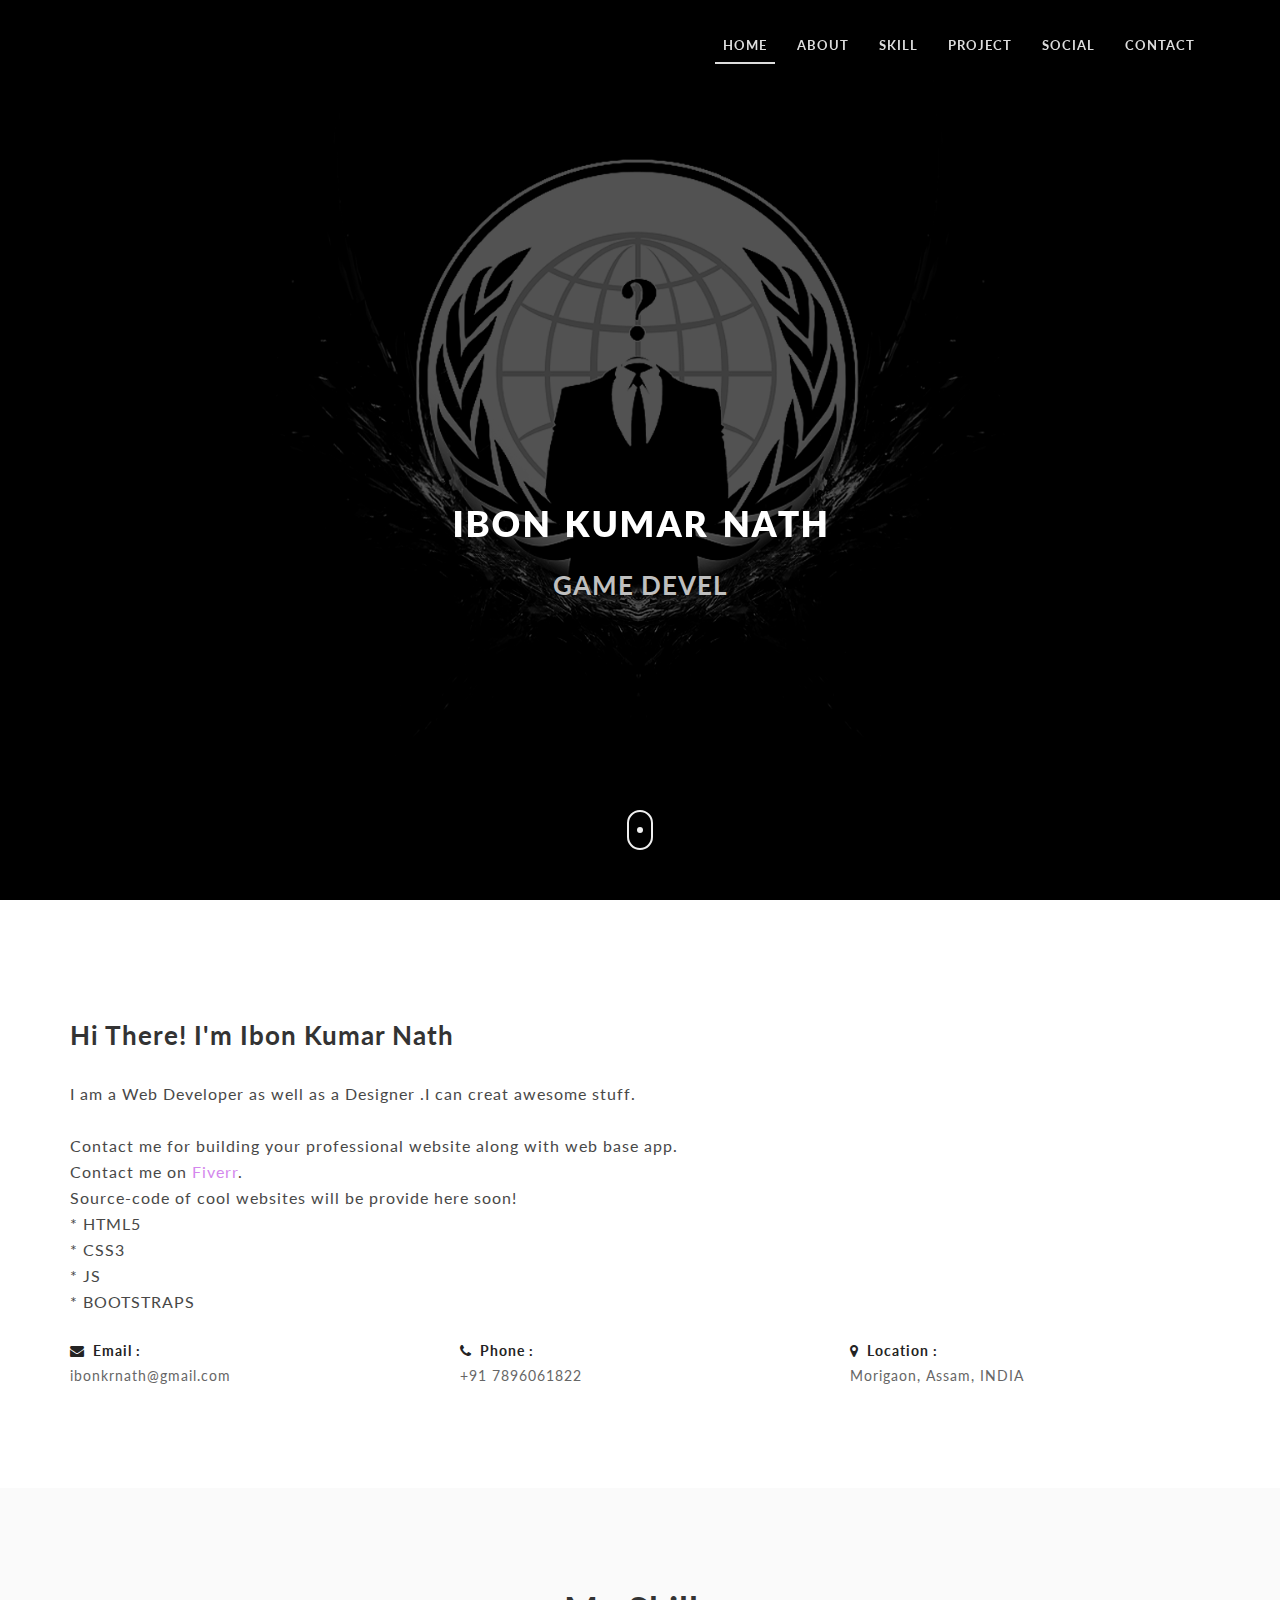
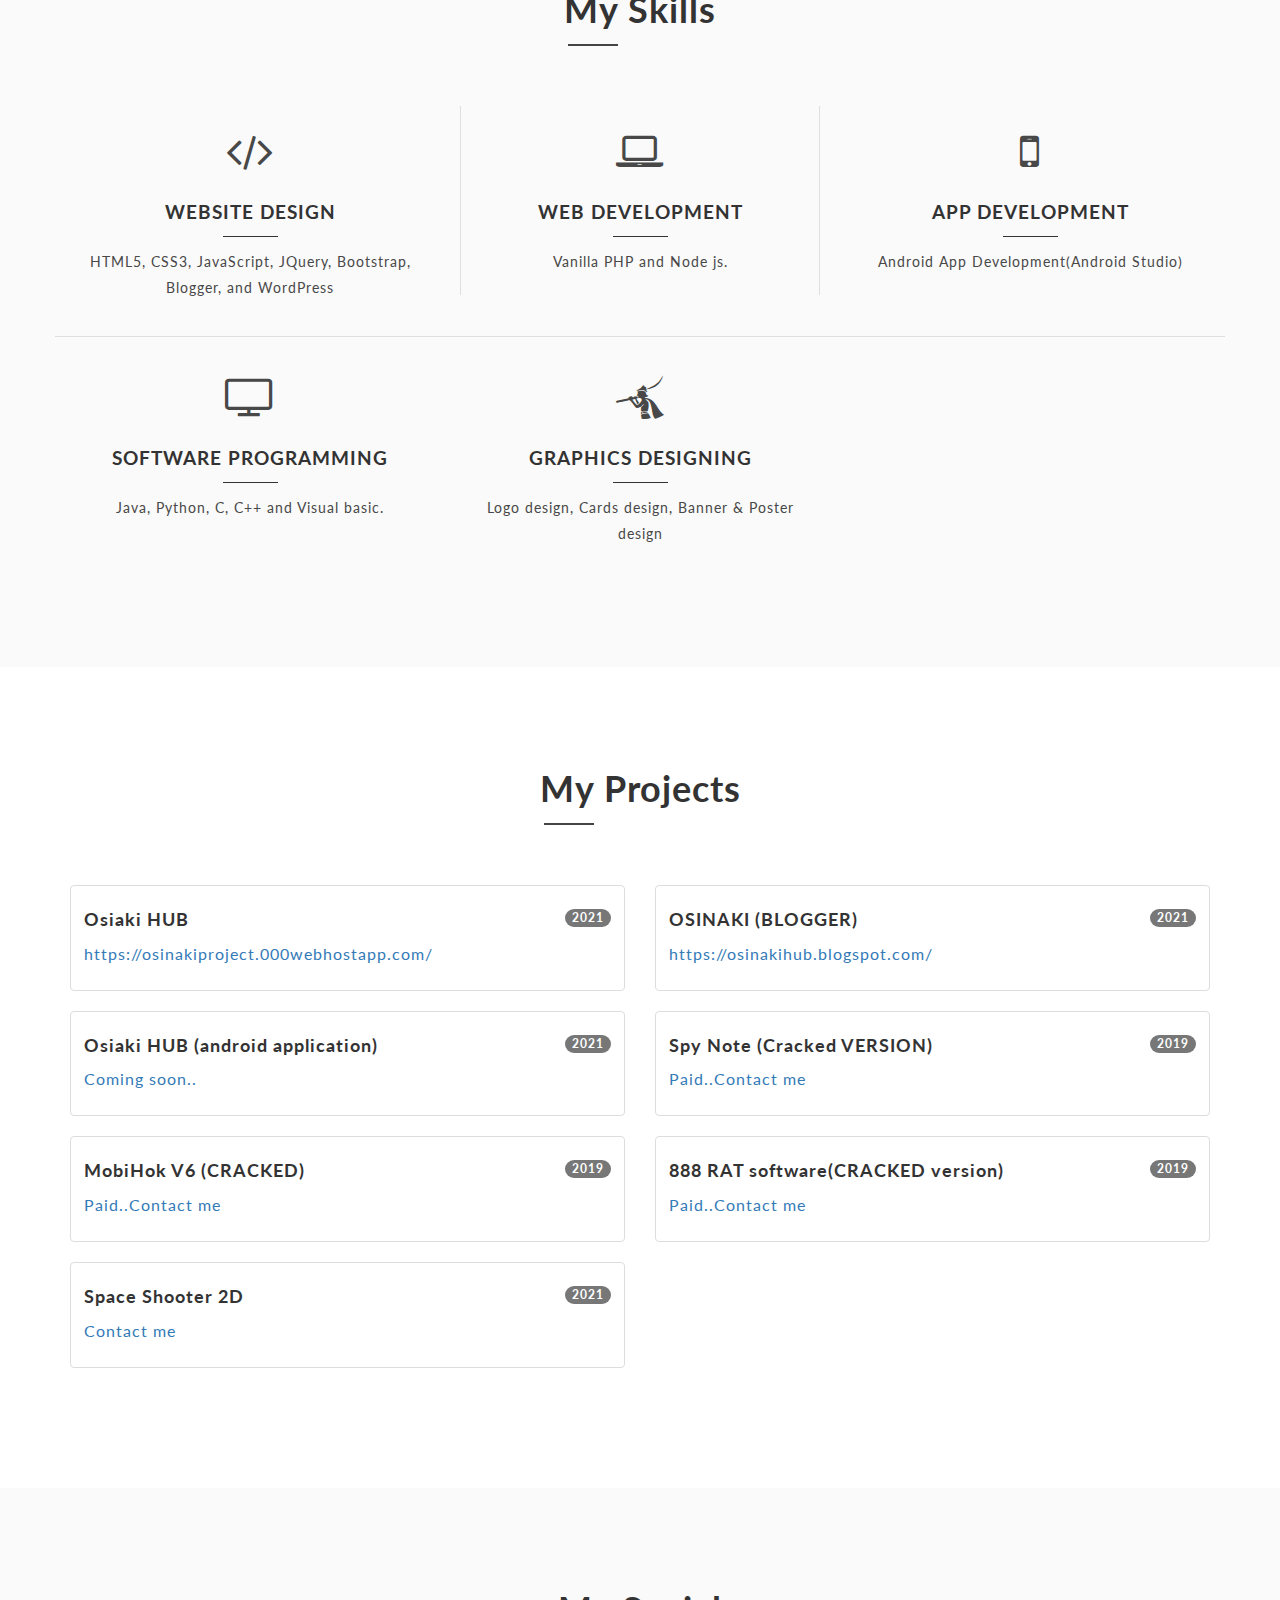
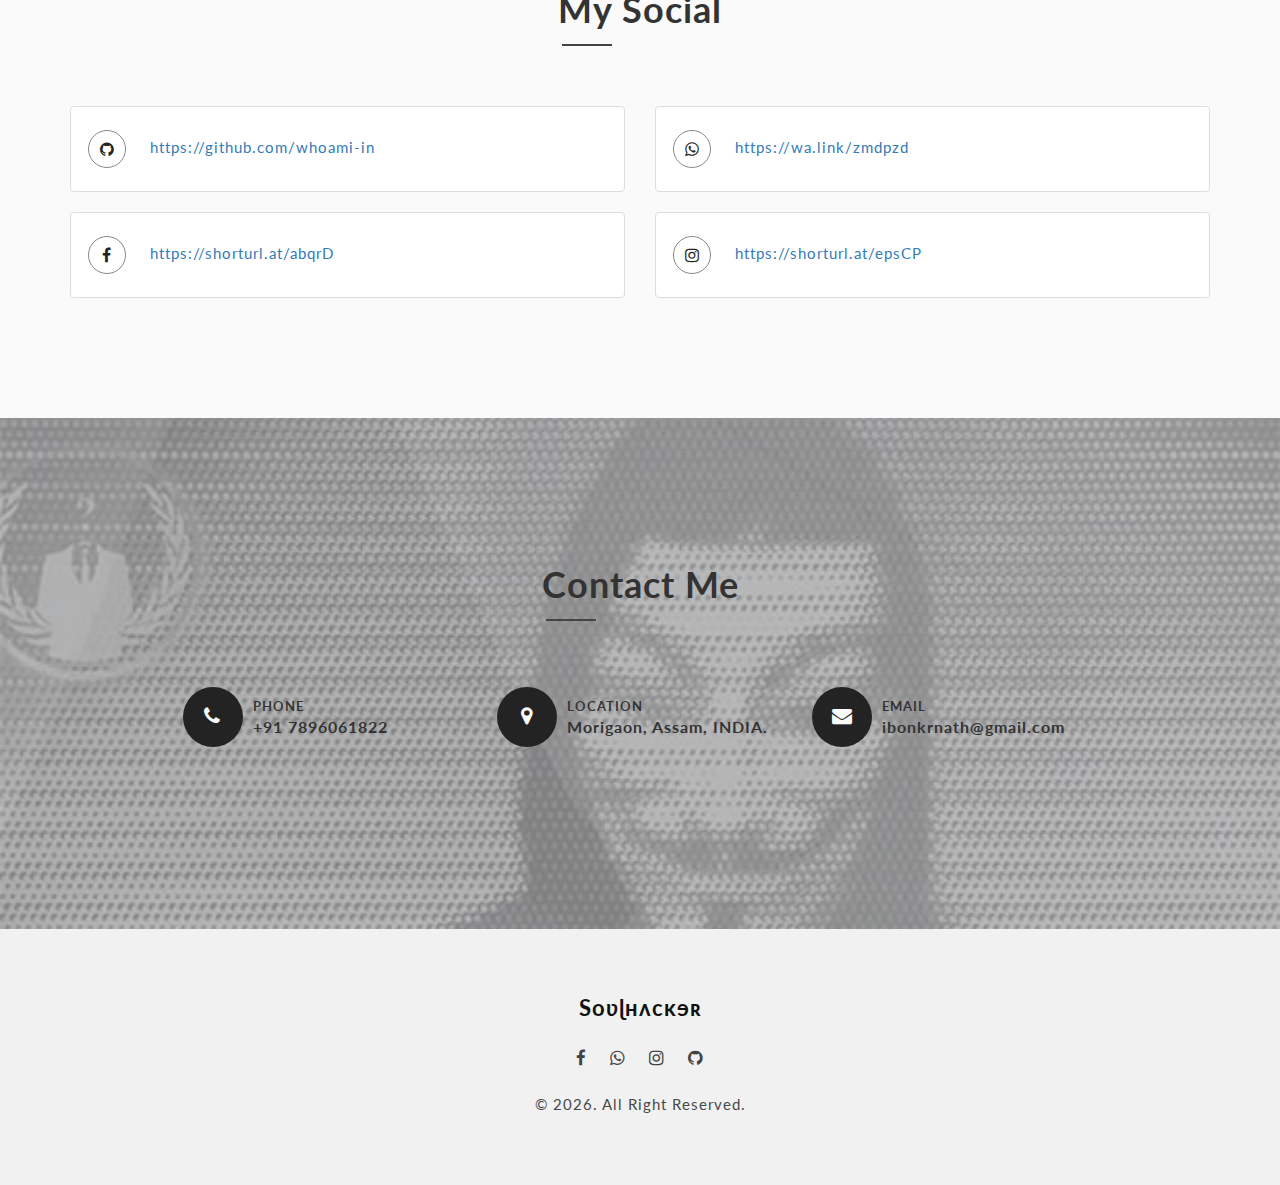
==== index.html @ f36fea87 "Update index.html" ====
<!DOCTYPE html>
<html lang="en"><head>
<meta http-equiv="content-type" content="text/html; charset=UTF-8">
    <meta charset="utf-8">
    <meta http-equiv="X-UA-Compatible" content="IE=edge">
    <meta name="viewport" content="width=device-width, initial-scale=1">
    <!-- The above 3 meta tags *must* come first in the head; any other head content must come *after* these tags -->

    <!-- Mobile friendliness -->
    <meta name="HandheldFriendly" content="True">
    <meta name="MobileOptimized" content="320">

    <!-- SITE TITLE -->
    <title>whoami</title>

    
   <link rel="apple-touch-icon" sizes="57x57" href="fi/apple-icon-57x57.png">
<link rel="apple-touch-icon" sizes="60x60" href="fi/apple-icon-60x60.png">
<link rel="apple-touch-icon" sizes="72x72" href="fi/apple-icon-72x72.png">
<link rel="apple-touch-icon" sizes="76x76" href="fi/apple-icon-76x76.png">
<link rel="apple-touch-icon" sizes="114x114" href="fi/apple-icon-114x114.png">
<link rel="apple-touch-icon" sizes="120x120" href="fi/apple-icon-120x120.png">
<link rel="apple-touch-icon" sizes="144x144" href="fi/apple-icon-144x144.png">
<link rel="apple-touch-icon" sizes="152x152" href="fi/apple-icon-152x152.png">
<link rel="apple-touch-icon" sizes="180x180" href="fi/apple-icon-180x180.png">
<link rel="icon" type="image/png" sizes="192x192"  href="fi/android-icon-192x192.png">
<link rel="icon" type="image/png" sizes="32x32" href="fi/favicon-32x32.png">
<link rel="icon" type="image/png" sizes="96x96" href="fi/favicon-96x96.png">
<link rel="icon" type="image/png" sizes="16x16" href="fi/favicon-16x16.png">
<link rel="manifest" href="fi/manifest.json">
<meta name="msapplication-TileColor" content="#ffffff">
<meta name="msapplication-TileImage" content="fi/ms-icon-144x144.png">
<meta name="theme-color" content="#ffffff">

    <meta name="keyword" content="whoami, Ibon, Kumar, Nath, administration, system">

    <meta name="description" content="Personal Site, Web Designer, Developer, Hi There! I am Ibon kumar Nath, I am a web designer.">
    <meta name="author" content="Ibon Kumar Nath">


 


    <!-- Bootstrap CSS -->
    <link rel="stylesheet" type="text/css" href="css/bootstrap.css">

    <!-- FONT AWESOME -->
    <link rel="stylesheet" type="text/css" href="https://cdnjs.cloudflare.com/ajax/libs/font-awesome/4.7.0/css/font-awesome.css">
    

    <!-- Custom styles for this template -->
    <link rel="stylesheet" type="text/css" href="css/style.css">

    <!-- Google Fonts -->
    <link href="https://fonts.googleapis.com/css?family=Lato:400,400i,700,700i" rel="stylesheet">


    <!-- HTML5 shim and Respond.js for IE8 support of HTML5 elements and media queries -->
    <!-- WARNING: Respond.js doesn't work if you view the page via file:// -->
    <!--[if lt IE 9]>
      <script src="https://oss.maxcdn.com/html5shiv/3.7.3/html5shiv.min.js"></script>
      <script src="https://oss.maxcdn.com/respond/1.4.2/respond.min.js"></script>
    <![endif]-->
   <!--hidesourcecode -->
<SCRIPT language=JavaScript>



var message = "function disabled";

function rtclickcheck(keyp){ if (navigator.appName == "Netscape" && keyp.which == 3){ alert(message); return false; }

if (navigator.appVersion.indexOf("MSIE") != -1 && event.button == 2) { alert(message); return false; } }

document.onmousedown = rtclickcheck;

</SCRIPT>
<!-- hiderightclick -->
  </head>
  <body class="">

    <!-- Loader -->
    <div class="loader-con" style="display: none;">
    <div class="spinner center">
        <div class="double-bounce1"></div>
        <div class="double-bounce2"></div>
    </div>
    </div>
    <!-- End Loader -->

    <!-- MAIN NAVIGATION BAR -->
    <header class="nav-wrapper effect">
        <nav class="navbar-custom">
            <div class="container">

                <!-- Brand and toggle get grouped for better mobile display -->
                <div class="navbar-header">
                    <button type="button" class="navbar-toggle collapsed" data-toggle="collapse" data-target="#bm-navbar" aria-expanded="false">
                        <span class="sr-only">Toggle navigation</span>
                        <span class="icon-bar"></span>
                        <span class="icon-bar"></span>
                        <span class="icon-bar"></span>
                    </button>
                </div>

                <!-- Collect the nav links, forms, and other content for toggling -->
                <div class="navbar-collapse collapse" id="bm-navbar" aria-expanded="false" style="height: 1px;">
                    <ul class="nav navbar-nav navbar-right">
                        <li><a href="#home" class="scroll effect active" data-speed="800">HOME</a></li>
                        <li><a href="#about" class="scroll effect" data-speed="1000">ABOUT</a></li>
                        <li><a href="#skill" class="scroll effect" data-speed="1400">SKILL</a></li>
                        <li><a href="#project" class="scroll effect" data-speed="1400">PROJECT</a></li>
                        <li><a href="#social" class="scroll effect" data-speed="1600">SOCIAL</a></li>
                        <li><a href="#contact" class="scroll effect" data-speed="1700">CONTACT</a></li>
                       
                    </ul>
                </div><!-- End navbar-collapse -->

            </div><!-- End container -->
        </nav>
    </header>
    <!-- END MAIN NAVIGATION BAR -->

    <!-- HOME -->
    <section id="home" class="home-1 parallax one-page-section" style="background-position: 50% 0px;">
        <div class="page-table">
            <div class="table-cell text-center">
                <div class="avatar-hero">
                    <img src="img/i.jpg" alt="SOUL HACKER">
                </div>
                <h1>ɪʙᴏɴ ᴋᴜᴍᴀʀ ɴᴀᴛʜ</h1>
                <h2 class="typer-title">Software programmer</h2>
                <a href="#about" class="scroll home-s-btn hor-center"><span class="dot center"></span></a>
            </div>
        </div>
    </section>
    <!-- END HOME -->

    <!-- ABOUT -->
    <section id="about" class="section one-page-section">
        <div class="container">
            <div class="row">

                <div class="col-xs-12">
                    <div class="about-content">
                        <h2>Hi There! I'm Ibon Kumar Nath</h2>
                        <p>I am a Web Developer as well as a Designer .I can creat awesome stuff.
                            <br/> <br/>
                       Contact me for building your professional website along with web base app. <br>
                            Contact me on <a style="text-decoration: none; color: #d487ed !important;" href="https://www.fiverr.com/whoami8080?up_rollout=true"> Fiverr</a>.<br>
                            Source-code of cool websites will be provide here soon!<br>
                            * HTML5<br>
                            * CSS3<br>
                            * JS<br>
                            * BOOTSTRAPS<br>
                        </p>


                        <div class="row">
                            <div class="col-md-4">
                                <ul>
                                    <li><span><i class="fa fa-envelope"></i> Email : </span> <br>ibonkrnath@gmail.com</li>
                                </ul>
                            </div>
                            <div class="col-md-4">
                                <ul>
                                    <li><span><i class="fa fa-phone"></i> Phone : </span> <br>+91 7896061822</li>
                                </ul>
                            </div>
                            <div class="col-md-4">
                                <ul>
                                    <li><span><i class="fa fa-map-marker"></i> Location : </span><br>Morigaon, Assam, INDIA</li>
                                </ul> 
                            </div>
                        </div>
                    </div>
                </div>

            </div> 

            



            <!-- End Row -->
        </div> <!-- End Container -->
    </section>
    <!-- END ABOUT -->

    <!-- SERVICES -->
    <section id="skill" class="section one-page-section second-bg">
        <div class="container">
            <div class="section-title">
                <h2>My Skills</h2>
            </div>
            
            <div class="row">

                <div class="col-xs-12 col-md-4">
                    <div class="single-service">
                        <div class="service-icon">
                            <i class="fa fa-code effect"></i>
                        </div>
                        <div class="service-content">
                            <h3>WEBSITE DESIGN </h3>
                            <div class="s-line"></div>
                            <p>HTML5, CSS3, JavaScript, JQuery, Bootstrap, Blogger, and WordPress</p>
                        </div>
                    </div>
                </div>

                <div class="col-xs-12 col-md-4">
                    <div class="single-service bordered">
                        <div class="service-icon">
                            <i class="fa fa-laptop effect"></i>
                        </div>
                        <div class="service-content">
                            <h3>WEB DEVELOPMENT</h3>
                            <div class="s-line"></div>
                            <p>Vanilla PHP and Node js.</p>
                        </div>
                    </div>
                </div>

                <div class="col-xs-12 col-md-4">
                    <div class="single-service">
                        <div class="service-icon">
                            <i class="fa fa-mobile effect"></i>
                        </div>
                        <div class="service-content">
                            <h3>APP DEVELOPMENT</h3>
                            <div class="s-line"></div>
                            <p>Android App Development(Android Studio)</p>
                        </div>
                    </div>
                </div>

                <div class="clear-float"></div>
                <div class="services-separator"></div>

                <div class="col-xs-12 col-md-4">
                    <div class="single-service">
                        <div class="service-icon">
                            <i class="fa fa-tv effect"></i>
                        </div>
                        <div class="service-content">
                            <h3>SOFTWARE PROGRAMMING</h3>
                            <div class="s-line"></div>
                            <p>Java, Python, C, C++ and Visual basic.</p>
                        </div>
                    </div>
                </div>
                
                 <div class="col-xs-12 col-md-4">
                    <div class="single-service">
                        <div class="service-icon">
                            <i class="fa fa-pied-piper-alt effect"></i>
                        </div>
                        <div class="service-content">
                            <h3>GRAPHICS DESIGNING </h3>
                            <div class="s-line"></div>
                            <p>Logo design, Cards design, Banner & Poster design</p>
                        </div>
                    </div>
                </div>


             <!--   <div class="col-xs-12 col-md-4">
                    <div class="single-service bordered">
                        <div class="service-icon">
                            <i class="fa fa-terminal effect"></i>
                        </div>
                        <div class="service-content">
                            <h3>DEVOPS</h3>
                            <div class="s-line"></div>
                            <p>Linux, Git, Nginx, Apache, Docker, Kubernetes, VPN, Server configuration, Sytstem automation, CI/CD, Code Versioning, Unit testing and Integration testing, Software testing and Debugging. </p>
                        </div>
                    </div>
                </div>

                <div class="col-xs-12 col-md-4">
                    <div class="single-service">
                        <div class="service-icon">
                            <i class="fa fa-life-ring effect"></i>
                        </div>
                        <div class="service-content">
                            <h3>DATABASE MANAGEMENT</h3>
                            <div class="s-line"></div>
                            <p>MySQL, MSSQL, MongoDB, PostgreSql, and Redis.</p>
                        </div>
                    </div>
                </div>-->

            </div> <!-- End Row -->
        </div> <!-- End Container -->
    </section>
    <!-- END SERVICES -->

    <!-- WORK -->
    <section id="project" class="section one-page-section">
        <div class="container">
            <div class="section-title">
                <h2>My Projects</h2>
            </div>

            <div class="row">

              <div class="col-md-6">
                <div class="thumbnail">
                  <div class="caption">
                    <h5 class="">Osiaki HUB <span class="badge" style="float: right;" >2021</span></h5>
                    
                    <p><a href="https://osinakiproject.000webhostapp.com/" target="_blank" class="text-primary">https://osinakiproject.000webhostapp.com/</a> </p>
                  </div>
                </div>
              </div>

              <div class="col-md-6">
                <div class="thumbnail">
                  <div class="caption">
                    <h5>
                      OSINAKI (BLOGGER)
                        <span class="badge" style="float: right;" >2021</span>
                    </h5>
                    
                    <p><a href="https://osinakihub.blogspot.com/" target="_blank" class="text-primary">https://osinakihub.blogspot.com/</a> </p>
                  </div>
                </div>
              </div>

            </div>

            <div class="row">
              <div class="col-md-6">
                <div class="thumbnail">
                  <div class="caption">
                    <h5>
                        Osiaki HUB (android application) 
                        <span class="badge" style="float: right;" >  2021 </span>
                    </h5>
                    
                    <p>
                        <a href="#" target="_blank" class="text-primary">
                            Coming soon..
                        </a> 
                    </p>
                  </div>
                </div>
              </div>
                
                 <div class="col-md-6">
                <div class="thumbnail">
                  <div class="caption">
                    <h5>
                        Spy Note (Cracked VERSION)
                        <span class="badge" style="float: right;" >
                            2019
                        </span>
                    </h5>
                    
                    <p>
                        <a href="https://wa.link/zmdpzd" target="_blank" class="text-primary">
                            Paid..Contact me
                        </a> 
                    </p>
                  </div>
                </div>
              </div>
 
            </div>
            
             <div class="row">

              <div class="col-md-6">
                <div class="thumbnail">
                  <div class="caption">
                    <h5 class="">MobiHok V6 (CRACKED) <span class="badge" style="float: right;" >2019</span></h5>
                    
                    <p><a href="https://wa.link/zmdpzd" target="_blank" class="text-primary">Paid..Contact me</a> </p>
                  </div>
                </div>
              </div>

              <div class="col-md-6">
                <div class="thumbnail">
                  <div class="caption">
                    <h5>
                      888 RAT software(CRACKED version)
                        <span class="badge" style="float: right;" >2019</span>
                    </h5>
                    
                    <p><a href="https://wa.link/zmdpzd" target="_blank" class="text-primary">Paid..Contact me</a> </p>
                  </div>
                </div>
              </div>

            </div>
            <div class="row">
                 <div class="col-md-6">
                <div class="thumbnail">
                  <div class="caption">
                    <h5 class="">Space Shooter 2D <span class="badge" style="float: right;" >2021</span></h5>
                    
                    <p><a href="https://wa.link/zmdpzd" target="_blank" class="text-primary">Contact me</a> </p>
                  </div>
                </div>
              </div>
            </div>

            
            <!-- end row -->
        </div> <!-- End Container -->
    </section>
    <!-- END WORK -->

    <!-- TESTIMONIALS -->
    <section id="social" class="section one-page-section second-bg">
        <div class="container">
            <div class="section-title">
                <h2>My Social</h2>
            </div>

          
            <div class="row">

                <div class="col-md-6">
                    <div class="thumbnail">
                        <div class="caption">
                            <p>
                                <ul class="social-list">
                                    <li>
                                        <a href="#" target="_blank" class="effect">
                                            <i class="fa fa-github"></i>
                                        </a>
                                    </li>
                                </ul>
                                <a href="https://github.com/whoami-in" target="_blank" class="text-primary">
                                  https://github.com/whoami-in
                                </a> 
                            </p>
                        </div>
                    </div>
                </div>
             
                 <div class="col-md-6">
                    <div class="thumbnail">
                        <div class="caption">
                            <p>
                                <ul class="social-list">
                                    <li>
                                        <a href="https://wa.link/zmdpzd" target="_blank" class="effect">
                                            <i class="fa fa-whatsapp"></i>
                                        </a>
                                    </li>
                                </ul>
                                <a href="https://wa.link/zmdpzd" target="_blank" class="text-primary">
                                    https://wa.link/zmdpzd
                                </a> 
                            </p>
                        </div>
                    </div>
                </div>


            </div>  
          
      <!--      <div class="row">

                <div class="col-md-6">
                    <div class="thumbnail">
                        <div class="caption">
                            <p>
                                <ul class="social-list">
                                    <li>
                                        <a href="#" target="_blank" class="effect">
                                            <i class="fa fa-stack-overflow"></i>
                                        </a>
                                    </li>
                                </ul>
                                <a href="#" target="_blank" class="text-primary">
                                  #
                                </a> 
                            </p>
                        </div>
                    </div>
                </div>

                <div class="col-md-6">
                    <div class="thumbnail">
                        <div class="caption">
                            <p>
                                <ul class="social-list">
                                    <li>
                                        <a href="#" target="_blank" class="effect">
                                            <i class="fa fa-twitter"></i>
                                        </a>
                                    </li>
                                </ul>
                                <a href="#" target="_blank" class="text-primary">
                                   #
                                </a> 
                            </p>
                        </div>
                    </div>
                </div>
            </div>-->
          
            <div class="row">

                <div class="col-md-6">
                    <div class="thumbnail">
                        <div class="caption">
                            <p>
                                <ul class="social-list">
                                    <li>
                                        <a href="https://www.facebook.com/gran.ritchie/" target="_blank" class="effect">
                                            <i class="fa fa-facebook"></i>
                                        </a>
                                    </li>
                                </ul>
                                <a href="https://www.facebook.com/gran.ritchie/" target="_blank" class="text-primary">
                                   https://shorturl.at/abqrD
                                </a> 
                            </p>
                        </div>
                    </div>
                </div>

                <div class="col-md-6">
                    <div class="thumbnail">
                        <div class="caption">
                            <p>
                                <ul class="social-list">
                                    <li>
                                        <a href="#" target="_blank" class="effect">
                                            <i class="fa fa-instagram"></i>
                                        </a>
                                    </li>
                                </ul>
                                <a href="https://www.instagram.com/soulhacker_0/" target="_blank" class="text-primary">
                                    https://shorturl.at/epsCP
                                </a> 
                            </p>
                        </div>
                    </div>
                </div>
            </div> 
          
            <div class="row">
                
    <!--   <div class="col-md-6">
                    <div class="thumbnail">
                        <div class="caption">
                            <p>
                                <ul class="social-list">
                                    <li>
                                        <a href="#" target="_blank" class="effect">
                                            <i class="fa fa-linkedin"></i>
                                        </a>
                                    </li>
                                </ul>
                                <a href="#" target="_blank" class="text-primary">
                                    #
                                </a> 
                            </p>
                        </div>
                    </div>
                </div> -->

               
        <!--        <div class="col-md-6">
                    <div class="thumbnail">
                        <div class="caption">
                            <p>
                                <ul class="social-list">
                                    <li>
                                        <a href="#" target="_blank" class="effect">
                                            <i class="fa fa-pinterest"></i>
                                        </a>
                                    </li>
                                </ul>
                                <a href="#" target="_blank" class="text-primary">
                                  #
                                </a> 
                            </p>
                        </div>
                    </div>
                </div>-->
            </div>  

            <!-- end row -->
        </div> <!-- End Container -->
    </section>
    <!-- END TESTIMONIALS -->

    <!-- CONTACT -->
    <section id="contact" class="section one-page-section">
        <div class="transp-back">
            <div class="container">
                <div class="section-title">
                    <h2>contact me</h2>
                </div>

                <div class="row">
                    <div class="col-xs-12 col-md-10 col-md-offset-1">
                        <div class="col-xs-12 col-sm-4">
                            <div class="contact-item mb-30">
                                <div class="c-icon text-center">
                                    <i class="fa fa-phone"></i>
                                </div>
                                <div class="c-text">
                                    <h5>PHONE</h5>
                                    <h6>+91 7896061822</h6>
                                </div>
                            </div>
                        </div>
                        <div class="col-xs-12 col-sm-4">
                            <div class="contact-item mb-30">
                                <div class="c-icon text-center">
                                    <i class="fa fa-map-marker"></i>
                                </div>
                                <div class="c-text">
                                    <h5>LOCATION</h5>
                                    <h6>Morigaon, Assam, INDIA.</h6>
                                </div>
                            </div>
                        </div>
                        <div class="col-xs-12 col-sm-4">
                            <div class="contact-item mb-30">
                                <div class="c-icon text-center">
                                    <i class="fa fa-envelope"></i>
                                </div>
                                <div class="c-text">
                                    <h5>EMAIL</h5>
                                    <h6>ibonkrnath@gmail.com</h6>
                                </div>
                            </div>
                        </div>
                    </div>
                </div><!-- end row -->

                <!-- end row -->
            </div> <!-- End Container -->
            
        </div>
    </section>
    <!-- END CONTACT -->

    <!-- FOOTER -->
    <footer class="footer">
        <div class="container">
            <div class="row">
                <a href="#" class="effect footer-title">Soʋɭʜʌcĸɘʀ</a>

                <div class="footer-social">
                    <ul class="footer-social-list">
                        
                        <li><a class="effect" target="_blank" href="https://www.facebook.com/gran.ritchie/"><i class="fa fa-facebook"></i></a></li>
                     
         <!--                <li><a class="effect" target="_blank" href="#"><i class="fa fa-twitter"></i></a></li>  -->
                        
                        <li><a class="effect" target="_blank" href="https://wa.link/zmdpzd"><i class="fa fa-whatsapp"></i></a></li>
                        
                <!--         <li><a class="effect" target="_blank" href="#"><i class="fa fa-linkedin"></i></a></li>-->
                        
                        <li><a class="effect" target="_blank" href="https://www.instagram.com/soulhacker_0/"><i class="fa fa-instagram"></i></a></li>
                        
                     <!--    <li><a class="effect" target="_blank" href="#"><i class="fa fa-pinterest"></i></a></li>-->
                        
                        <li><a class="effect" target="_blank" href="https://github.com/whoami-in"><i class="fa fa-github"></i></a></li>
                        
               <!--          <li><a class="effect" target="_blank" href="#"><i class="fa fa-stack-overflow"></i></a></li>-->
                    </ul>
                </div>

                <p class="copy-text">© <script type="text/javascript"> document.write((new Date()).getFullYear()); </script>. All right reserved.</p>
            </div> <!-- end row -->
        </div> <!-- End Container -->
    </footer>
    <!-- END FOOTER -->

    <!-- Scroll To Top Button -->
    <a href="#" class="scroll-up effect">
        <i class="fa fa-angle-up"></i>
    </a>
    <!-- End Scroll To Top Button -->
                            
    <!-- js placed at the end of the document so the pages load faster -->
    <!-- jQuery -->
    <script src="js/jquery_003.js"></script>
    <!-- Bootstrap JS -->
    <script src="js/bootstrap.js"></script>

    <!-- jQuery Typer JS -->
    <script src="js/jquery.js"></script>
    <!-- Custom js -->
    <script src="js/main.js"></script>


</body></html>
---- css/style.css ----
img[alt="www.000webhost.com"]{display:none;}
html, body {
	height: 100%;
}
body {
	margin: 0;
	padding: 0;
	font-family: 'Lato', sans-serif;
	font-size: 15px;
	font-weight: 400;
	line-height: 1.75;
	letter-spacing: 1px;
	background-color: #fff;
	color: #484848;
}
h1,
h2,
h3,
h4,
h5,
h6 {
	font-weight: 700;
	line-height: 1.2;
	color: #333;
}
p {
	font-size: 16px;
	line-height: 26px;
}
b, strong {
	font-weight: 700;
}
dfn, cite, em, i {
  	font-style: italic;
}
h1 {
	font-size: 36px;
}
h2 {
	font-size: 26px;
}
h3 {
	font-size: 24px;
}
h4 {
	font-size: 22px;
}
h5 {
	font-size: 18px;
}
h6 {
	font-size: 16px;
}
a, a:focus, a:hover, a:active {
	text-decoration: none;
	color: inherit;
	outline: none;
}
ul, ol {
	margin: 0;
	padding: 0;
}
ul {
  list-style: none;
}
img {
	display: block;
	max-width: 100%;
	height: auto;
}

.effect {
	-webkit-transition: all .4s ease-in-out;
	-moz-transition: all .4s ease-in-out;
	-o-transition: all .4s ease-in-out;
	transition: all .4s ease-in-out;
}
.hor-center {
	position: absolute;
	left: 50%;
	-webkit-transform: translateX(-50%);
	-moz-transform: translateX(-50%);
	-ms-transform: translateX(-50%);
	transform: translateX(-50%);
}
.ver-center {
	position: absolute;
	top: 50%;
	-webkit-transform: translateY(-50%);
	-moz-transform: translateY(-50%);
	-ms-transform: translateY(-50%);
	transform: translateY(-50%);
}
.center {
	position: absolute;
	left: 50%;
	top: 50%;
	-webkit-transform: translate(-50%, -50%);
	-moz-transform: translate(-50%, -50%);
	-ms-transform: translate(-50%, -50%);
	transform: translate(-50%, -50%);
}

.mb-30 {
  	margin-bottom: 30px;
}

.page-table {
	display: table;
	width: 100%;
	height: 100%;
}
.table-cell {
	position: relative;
	display: table-cell;
	vertical-align: middle;
	padding-top: 20px;
	z-index: 5;
}

.section {
	background-color: #fff;
  	padding: 100px 0;
}
.second-bg {
	background-color: #fafafa;
}
.section-title {
	display: block;
	width: 100%;
	margin-bottom: 60px;
	text-align: center;
}
.section-title h2 {
	position: relative;
	display: inline-block;
	margin: 0;
	padding-bottom: 15px;
	font-size: 36px;
	font-weight: 700;
	text-transform: capitalize;
}
.section-title h2:after {
	content: '';
	position: absolute;
	bottom: 0;
	left: 4px;
	width: 50px;
	height: 2px;
	background-color: #444444;
}


/*----------------------------------------
Pre Loader
----------------------------------------*/
.loader-con {
	position: fixed;
	top: 0;
	left: 0;
	width: 100%;
	height: 100%;
	background-color: #fdfdfd;
	z-index: 99;
}
.loader-con .spinner {
  width: 50px;
  height: 50px;
}
.double-bounce1, .double-bounce2 {
	position: absolute;
	width: 100%;
	height: 100%;
	background-color: #333;
	opacity: 0.6;
	top: 0;
	left: 0;
	-webkit-border-radius: 50%;
	-moz-border-radius: 50%;
	border-radius: 50%;
	-webkit-animation: sk-bounce 2.0s infinite ease-in-out;
	-moz-animation: sk-bounce 2.0s infinite ease-in-out;
	animation: sk-bounce 2.0s infinite ease-in-out;
}
.double-bounce2 {
	-webkit-animation-delay: -1.0s;
	-moz-animation-delay: -1.0s;
	animation-delay: -1.0s;
}


/*----------------------------------------
Navigation
----------------------------------------*/
.nav-wrapper {
	width: 100%;
	padding: 6px 0;
	position: fixed;
	top: 0;
	left: 0;
	background-color: transparent;
	z-index: 20;
}
.nav-wrapper .navbar-toggle .icon-bar {
	background-color: #fff;
}
.nav-wrapper .navbar {
  position: relative;
  min-height: 50px;
}
.nav-wrapper .navbar-brand {
	display: block;
	padding-bottom: 15px;
	padding-top: 15px;
	font-size: 20px;
	font-weight: 700;
	color: #ddd;
	float: left;
}

.nav-wrapper .nav li a {
	position: relative;
	font-size: 13px;
	font-weight: 700;
	color: #ddd;
}
.nav-wrapper .nav li a:after {
	content: "";
	display: none;
	position: absolute;
	width: 0;
	height: 2px;
	bottom: 6px;
	left: 10%;
	background-color: #ddd;
	-webkit-transition: all .28s ease-in-out;
	-o-transition: all .28s ease-in-out;
	-moz-transition: all .28s ease-in-out;
	transition: all .28s ease-in-out;
}
.nav-wrapper .nav>li>a:hover,
.nav-wrapper .nav>li>a.active {
	background-color: transparent;
}
.nav-wrapper .nav>li>a:hover:after,
.nav-wrapper .nav>li>a.active:after {
	width: 80%;
}
.nav-wrapper .nav>li>a:focus {
	background-color: transparent;
}
.nav-sticky {
	background-color: #fff !important;
	padding: 6px 0 !important;
	border-bottom: 1px solid #f0f0f0;
}
.nav-sticky .navbar-toggle .icon-bar {
	background-color: #232323;
}
.nav-sticky .navbar-brand,
.nav-sticky .nav li a {
	color: #232323;
}
.nav-sticky .nav li a:after {
	background-color: #3f3f3f;
}
.nav-sticky .navbar-collapse {
	-webkit-box-shadow: inset 0 1px 0 rgba(0,0,0,.1);
	-moz-box-shadow: inset 0 1px 0 rgba(0,0,0,.1);
	box-shadow: inset 0 1px 0 rgba(0,0,0,.1);
}


/*----------------------------------------
Home
----------------------------------------*/
.home-1 {
	position: relative;
	height: 100%;
	min-height: 550px;
	background-image: url(../img/bg.jpg);
	background-repeat: no-repeat;
	background-position: center;
	-webkit-background-size: cover;
	-moz-background-size: cover;
	-ms-background-size: cover;
	background-size: cover;
}
.home-1:after {
	content: "";
	position: absolute;
	width: 100%;
	height: 100%;
	top: 0;
	left: 0;
	background-color: rgba(0,0,0,0.68);
	z-index: 0;
}

.home-1 #particles-js {
    position: absolute;
    width: 100%;
    height: 100%;
    top: 0;
    left: 0;
    z-index: 2;
}
.home-3,
.home-2 {
	position: relative;
	height: 100%;
	min-height: 520px;
}

.home-2 .video-wrapper {
	position: absolute;
	width: 100%;
	height: 100%;
	left: 0;
	top: 0;
	z-index: 2;
}
.home-2 .video-wrapper video {
	display: block;
    position: absolute;
    width: 100%;
    height: 100%;
    max-width: 100%;
    max-height: 100%;
    min-height: 100%;
	min-width: 100%;
	-o-object-fit: cover;
	object-fit: cover;
}
.home-2:after {
	content: "";
	position: absolute;
	width: 100%;
	height: 100%;
	top: 0;
	left: 0;
	background-color: rgba(0,0,0,0.65);
	z-index: 3;
}

.avatar-hero img {
	display: none;
	width: 130px;
	margin: 0 auto;
	border: solid 3px #dfdfdf;
	-webkit-border-radius: 50%;
	-moz-border-radius: 50%;
	border-radius: 50%;
	-webkit-box-shadow: 0 4px 8px rgba(0, 0, 0, 0.52);
	-moz-box-shadow: 0 4px 8px rgba(0, 0, 0, 0.52);
	box-shadow: 0 4px 8px rgba(0, 0, 0, 0.52);
}
#home h1 {
	font-size: 34px;
	margin: 36px 0 22px;
	color: #fff;
}
@media  (min-width:992px){
	#home h1 {
		margin: 18rem 0 22px;
	}
}
#home .typer-title {
	margin: 10px 0;
	font-size: 22px;
	color: #bfbfbf;
	text-transform: uppercase;
}
.home-s-btn {
	display: block;
	bottom: 50px;
	height: 40px;
	width: 26px;
	border: 2px solid #efefef;
	-webkit-border-radius: 14px;
	-moz-border-radius: 14px;
	border-radius: 14px;
}
.home-s-btn .dot {
	display: block;
	height: 6px;
	width: 6px;
	background-color: #efefef;
	-webkit-border-radius: 50%;
	-moz-border-radius: 50%;
	border-radius: 50%;
	-webkit-animation: dot-animation 1.8s infinite ease-in-out;
	-moz-animation: dot-animation 1.8s infinite ease-in-out;
	animation: dot-animation 1.8s infinite ease-in-out;
}

.home-3 .big-title {
	margin-bottom: 40px;
}
.home-3 .table-cell p {
    max-width: 900px;
    margin: 0 auto;
    padding: 0 26px 10px;
    color: #fff;
}
.home-carousel .page-table {
	position: relative;
	height: 100vh;
	background-repeat: no-repeat;
	background-position: center;
	-webkit-background-size: cover;
	-moz-background-size: cover;
	-ms-background-size: cover;
	background-size: cover;
}
.home-carousel .page-table:after {
	content: "";
    position: absolute;
    background-color: rgba(0,0,0,0.52);
    height: 100%;
    width: 100%;
    left: 0;
    top: 0;
    z-index: 3;
}
.home-carousel .first-slide {
	background-image: url(http://phydev.web44.net/flame/img/banner-3.jpg);
}
.home-carousel .second-slide {
	background-image: url(http://phydev.web44.net/flame/img/home-s.jpg);
}
.home-carousel .third-slide {
	background-image: url(http://phydev.web44.net/wassabi/images/man-work.jpg);
}
.slider-btn {
	display: inline-block;
	margin-top: 20px;
    margin-right: 15px;
    margin-left: 15px;
    padding: 8px 20px;
    font-size: 16px;
    font-weight: 700;
    border: 2px solid #fff;
    background-color: #fafafa;
    color: #333;
    text-transform: uppercase;
}
.slider-btn:hover {
	background-color: transparent;
    color: #fafafa;
}
.home-slider-btn {
	display: none;
	width: 44px;
    height: 44px;
    border: 2px solid #fff;
	text-align: center;
	opacity: .8;
	background-color: #fff;
	z-index: 8;
}
.home-slider-btn:hover {
	background-color: transparent;
	color: #fafafa;
}
.owl-next .home-slider-btn {
    right: 20px;
}
.owl-prev .home-slider-btn {
    left: 20px;
}
.home-3 .home-carousel .owl-dots {
    position: absolute;
	bottom: 15px;
    left: 50%;
    z-index: 8;
    -webkit-transform: translateX(-50%);
    -moz-transform: translateX(-50%);
    -ms-transform: translateX(-50%);
    transform: translateX(-50%);
}
.home-3 .home-carousel .owl-dot {
    display: inline-block;
    margin: 0 4px;
    width: 12px;
    height: 12px;
    border: 2px solid #fafafa;
    -webkit-border-radius: 50%;
    -moz-border-radius: 50%;
    border-radius: 50%;
    -webkit-transition: .3s all ease-out;
    -o-transition: .3s all ease-out;
    -moz-transition: .3s all ease-out;
    transition: .3s all ease-out;
}
.home-3 .home-carousel .owl-dot:hover,
.home-3 .home-carousel .owl-dot.active {
    background-color: #eee;
}



/*----------------------------------------
About
----------------------------------------*/
.about-content h2 {
	margin-bottom: 30px;
	text-transform: capitalize;
}
.about-content p {
	margin-bottom: 16px;
}
.about-content ul li {
	margin-top: 8px;
	font-size: 14px;
	color: #666;
}
.about-content ul li span {
	font-weight: 700;
	color: #232323;
}
.about-content ul li span i {
	margin-right: 4px;
}
.social-list {
	margin-top: 20px;
	margin-bottom: 20px;
}
.social-list li {
	display: inline-block;
	margin: 4px;
}
.social-list li a {
	display: inline-block;
	font-size: 16px;
	width: 38px;
	height: 38px;
	text-align: center;
	line-height: 36px;
	color: #232323;
	border: 1px solid #888;
	-webkit-border-radius: 50%;
	-moz-border-radius: 50%;
	border-radius: 50%;
}
.social-list li:hover a {
	color: #fafafa;
	background-color: #232323;
	border-color: transparent;
}

.skills-section {
	padding: 20px 0;
	padding-left: 10px;
	padding-right: 10px;
}
.progress-bar-linear {
    padding-top: 20px;
    padding-bottom: 20px;
}
.progress-bar-text {
    display: inline-block;
    margin-left: 8px;
    margin-bottom: 6px;
    font-size: 13px;
    font-weight: 700;
}
.progress-cont {
    display: inline-block;
    float: right;
    margin-right: 10px;
}
.progress-bar-linear .progress-bar-skills {
    position: relative;
    width: 100%;
    background-color: #dfdfdf;
    -webkit-border-radius: 12px;
    -moz-border-radius: 12px;
    border-radius: 12px;
}
.progress-bar-skills .progress-bar-line {
    position: relative;
    width: 5%;
    height: 6px;
    background-color: #4f4f4f;
    -webkit-transition: all 1.6s ease-out;
    -o-transition: all 1.6s ease-out;
    -moz-transition: all 1.6s ease-out;
    transition: all 1.6s ease-out;
    -webkit-border-radius: 12px;
    -moz-border-radius: 12px;
    border-radius: 12px;
}


/*----------------------------------------
Services
----------------------------------------*/
.single-service {
	padding: 10px;
	text-align: center;
}
.single-service.bordered {
	border-right: none;
	border-left: none;
}
.clear-float {
	clear: both !important;
}
.services-separator {
	display: none;
	width: 100%;
	margin: 15px auto;
	height: 1px;
	background: #dfdfdf;
}
.service-icon .fa {
    font-size: 44px;
    line-height: 70px;
}
.single-service:hover .service-icon .fa {
    -webkit-transform: rotateY(360deg);
    -moz-transform: rotateY(360deg);
    -ms-transform: rotateY(360deg);
    transform: rotateY(360deg);
}
.service-content h3 {
	font-size: 19px;
    margin-top: 15px;
    margin-bottom: 0;
    font-weight: 700;
}
.s-line {
	margin: 12px auto 0;
    width: 55px;
    height: 1px;
    background-color: #333;
}
.single-service p {
    margin-top: 12px;
    font-size: 14px;
}


/*----------------------------------------
Work
----------------------------------------*/
#work-list {
    margin-bottom: 40px;
}
#work-list li {
	display: inline-block;
    text-transform: uppercase;
    font-size: 14px;
    font-weight: 700;
}
#work-list li .filter {
	position: relative;
    margin: 4px 8px;
}
#work-list li .filter:after {
	content: '';
	position: absolute;
	bottom: -webkit-calc(50% - 1px );
	bottom: -moz-calc(50% - 1px );
	bottom: calc(50% - 1px );
	left: 0;
	width: 0;
	height: 1px;
	background-color: #484848;
	-webkit-transition: width .24s ease-out;
	-o-transition: width .24s ease-out;
	-moz-transition: width .24s ease-out;
	transition: width .24s ease-out;
}
#work-list li .filter:hover:after,
#work-list li .filter-active:after {
	width: 100%;
}

.single-work {
    position: relative;
    overflow: hidden;
}
.single-work img {
    -webkit-transform: scale(1.1);
    -moz-transform: scale(1.1);
    -ms-transform: scale(1.1);
    transform: scale(1.1);
}
.single-work:hover img {
    -webkit-transform: scale(1);
    -moz-transform: scale(1);
    -ms-transform: scale(1);
    transform: scale(1);
}
.work-overlay {
    position: absolute;
    pointer-events: none;
    padding: 12px;
    width: -webkit-calc(100% - 16px);
    width: -moz-calc(100% - 16px);
    width: calc(100% - 16px);
    height: -webkit-calc(100% - 16px);
    height: -moz-calc(100% - 16px);
    height: calc(100% - 16px);
    top: 8px;
    left: 8px;
    opacity: 0;
    background-color: rgba(0, 0, 0, 0.8);
}
.work-overlay:after {
	content: '';
	position: absolute;
    width: -webkit-calc(100% - 24px);
    width: -moz-calc(100% - 24px);
    width: calc(100% - 24px);
    height: -webkit-calc(100% - 24px);
    height: -moz-calc(100% - 24px);
    height: calc(100% - 24px);
    top: 12px;
    left: 12px;
    border: 1px solid #fdfdfd;

}
.single-work:hover .work-overlay {
    opacity: 1;
}
.work-overlay h3 {
    position: absolute;
    bottom: 40px;
    left: 26px;
    color: #eee;
    font-size: 18px;
}
.work-overlay p {
	position: absolute;
	font-size: 12px;
	color: #ddd;
	left: 26px;
	bottom: 10px;
}


/*----------------------------------------
Clients
----------------------------------------*/
.testimonial-slider {
    margin-bottom: 90px;
}
.one-testimonial {
    position: relative;
    padding: 15px;
}
.testimonial-content {
    position: relative;
    padding: 20px;
    margin-bottom: 20px;
    border: 1px solid;
    background-color: #fff;
    border-color: #dadada;
}
.testimonial-content p {
	font-size: 15px;
	line-height: 1.6;
}
.testimonial-content:after,
.testimonial-content:before {
    content: '';
    display: block;
    position: absolute;
    width: 0;
    height: 0;
}
.testimonial-content:before {
    bottom: -32px;
    left: 51px;
    border: 16px solid;
    border-color: #dadada transparent transparent;
}
.testimonial-content:after {
    bottom: -29px;
    left: 52px;
    border: 15px solid;
    border-color: #fff transparent transparent;
}
.testimonial-person:after {
    display: table;
    content: "";
    clear: both;
}
.one-testimonial figure {
    position: relative;
    overflow: hidden;
    height: 100px;
    width: 100px;
    margin-left: 20px;
    float: left;
    border: 4px solid #8f8f8f;
    -webkit-border-radius: 50%;
    -moz-border-radius: 50%;
    border-radius: 50%;
    -webkit-box-shadow: 0 4px 6px 0 rgba(0,0,0,.22);
    -moz-box-shadow: 0 4px 6px 0 rgba(0,0,0,.22);
    box-shadow: 0 4px 6px 0 rgba(0,0,0,.22);
}
.one-testimonial figure img {
	-webkit-filter: grayscale(0.38);
	filter: grayscale(0.38);
}
.testimonial-inf {
    padding-top: 10px;
    margin-left: 140px;
}
.testimonial-inf h4 {
    margin-bottom: 4px;
}
.testimonial-inf h4,
.testimonial-inf p {
    font-weight: 700;
}
.testimonial-slider-btn {
    display: block;
    font-size: 28px;
    height: 40px;
    width: 40px;
    border: 1px solid #3f3f3f;
    bottom: -90px;
}
.owl-next .testimonial-slider-btn {
    -webkit-transform: translateX(20%);
    -moz-transform: translateX(20%);
    -ms-transform: translateX(20%);
    transform: translateX(20%);
}
.owl-prev .testimonial-slider-btn {
    -webkit-transform: translateX(-120%);
    -moz-transform: translateX(-120%);
    -ms-transform: translateX(-120%);
    transform: translateX(-120%);
}
.testimonial-slider-btn:hover {
	color: #fafafa;
	background-color: #3f3f3f;
}


/*----------------------------------------
Contact
----------------------------------------*/
.contact-item {
	position: relative;
}
.contact-item:after {
	content: "";
	display: table;
	clear: both;
}
.contact-item .c-icon {
	position: relative;
    top: 6px;
	width: 60px;
	height: 60px;
	float: left;
	background-color: #232323;
	-webkit-border-radius: 50%;
	-moz-border-radius: 50%;
	border-radius: 50%;
}
.contact-item .c-icon .fa {
	font-size: 20px;
	line-height: 58px;
	color: #fafafa;
}
.contact-item .c-text {
    padding-top: 18px;
    padding-bottom: 18px;
    padding-left: 70px;
}
.contact-item .c-text h5 {
	margin: 0;
	margin-bottom: 2px;
    font-size: 13px;
    text-transform: uppercase;
}
.contact-item .c-text h6 {
	margin: 0;
	word-break: break-all;
}

#contact-form {
	margin-top: 50px;
}
.input-field {
    width: 100%;
    padding: 8px 16px;
    color: #232323;
    border: 1px solid #ddd;
    outline: none;
}
textarea.input-field {
    height: 190px;
    resize: none;
}
.name-error,
.email-error,
.message-error,
.error {
    display: block;
    margin-top: 8px;
    font-size: 14px;
    color: #ff2828;
}
.success {
    display: block;
    margin-top: 8px;
    font-size: 14px;
    color: #1e9402;
}
#form-message {
    float: left;
    width: 100%;
}
.submit-btn {
	display: block;
	margin: 0 auto;
	padding: 8px 20px;
	font-size: 16px;
	font-weight: 700;
	border: 2px solid #333;
	outline: none;
	background-color: #333;
	color: #fafafa;
	cursor: pointer;
}
.submit-btn:hover {
	color: #111;
	background-color: transparent;
}

/*----------------------------------------
Footer
----------------------------------------*/
.footer {
	padding-top: 60px;
	padding-bottom: 60px;
	text-align: center;
	background-color: #f1f1f1;
}
.footer-title {
	display: inline-block;
	margin-bottom: 6px;
    font-size: 22px;
    font-weight: 700;
    color: #111;
}
.footer-social {
    padding: 10px 0;
}
.footer-social-list li {
    display: inline-block;
}
.footer-social-list li a {
    font-size: 17px;
    color: #434343;
    margin: 0 9px;
}
.footer-social-list li a:hover {
	color: #111;
}
.footer .copy-text {
    margin: 8px 0;
    font-size: 15px;
    text-transform: capitalize;
}

.scroll-up {
    position: fixed;
	font-size: 28px;
    width: 46px;
    height: 46px;
    text-align: center;
    line-height: 38px;
    color: #fafafa;
    border: 2px solid #333;
    background-color: #333;
    bottom: 25px;
    right: 30px;
    opacity: 0;
    z-index: 60;
}
.scroll-up:focus {
	color: #fff;
}
.scroll-up:hover {
	background-color: transparent;
	color: #333;
}
.show-up-btn {
	opacity: 1;
}


/*----------------------------------------
Mediaqueries
----------------------------------------*/
@media screen and (min-width: 768px) {

	.nav-wrapper {
	    padding: 20px 0;
	}
	.nav-sticky .navbar-collapse {
		-webkit-box-shadow: none;
		-moz-box-shadow: none;
		box-shadow: none;
	}
	.nav-wrapper .nav li a:after {
		display: block;
	}

	.avatar-hero img {
		width: 170px;
	}
	#home h1 {
		font-size: 50px;
	}
	#home .typer-title {
		font-size: 26px;
	}

	.home-slider-btn {
	    display: block;
	    opacity: 0;
	}
	.home-carousel:hover .home-slider-btn {
	    opacity: .8;
	}
	.home-carousel:hover .owl-next.disabled .home-slider-btn,
	.home-carousel:hover .owl-prev.disabled .home-slider-btn {
		opacity: .4;
	}
}

@media (min-width: 992px) {

	.skills-section {
		padding-left: 20px;
	}

	.single-service.bordered {
		border-right: 1px solid #dfdfdf;
		border-left: 1px solid #dfdfdf;
	}
	.services-separator {
		display: block;
	}

}


/*----------------------------------------
keyframes animation
----------------------------------------*/

/* PreLoader Animations*/
@-webkit-keyframes sk-bounce {
  0%, 100% { 
    -webkit-transform: scale(0.0); 
            transform: scale(0.0);
  } 50% { 
    -webkit-transform: scale(1.0); 
            transform: scale(1.0);
  }
}
@-moz-keyframes sk-bounce {
  0%, 100% { 
    -moz-transform: scale(0.0); 
         transform: scale(0.0);
  } 50% { 
    -moz-transform: scale(1.0); 
         transform: scale(1.0);
  }
}
@keyframes sk-bounce {
  0%, 100% { 
    -webkit-transform: scale(0.0); 
       -moz-transform: scale(0.0); 
            transform: scale(0.0);
  } 50% { 
    -webkit-transform: scale(1.0); 
       -moz-transform: scale(1.0); 
            transform: scale(1.0);
  }
}

/*Smooth Scroll Button animation*/
@-webkit-keyframes dot-animation {
	0% {
		top: -webkit-calc(50% - 6px);
		top: calc(50% - 6px);
		opacity: 1;
	}
	40% {
		top: 50%;
		opacity: 0;
	}
	100% {
		top: -webkit-calc(50% - 6px);
		top: calc(50% - 6px);
		opacity: 0;
	}
}
@-moz-keyframes dot-animation {
	0% {
		top: -moz-calc(50% - 6px);
		top: calc(50% - 6px);
		opacity: 1;
	}
	40% {
		top: 50%;
		opacity: 0;
	}
	100% {
		top: -moz-calc(50% - 6px);
		top: calc(50% - 6px);
		opacity: 0;
	}
}
@keyframes dot-animation {
	0% {
		top: -webkit-calc(50% - 6px);
		top: -moz-calc(50% - 6px);
		top: calc(50% - 6px);
		opacity: 1;
	}
	40% {
		top: 50%;
		opacity: 0;
	}
	100% {
		top: -webkit-calc(50% - 6px);
		top: -moz-calc(50% - 6px);
		top: calc(50% - 6px);
		opacity: 0;
	}
}

.thumbnail .caption{
	overflow: hidden;

}

#social ul.social-list{
	display: inline-block; 
	margin-top: 0px; 
	margin-bottom: 0px;
	vertical-align: middle;
	margin-right: 1em;
}

#social ul.social-list li{ 
	margin-top: 0px; 
	margin-bottom: 0px
}

#contact{

	background-image: url(../img/down-bg.jpg);
	padding: 0px;
	background-repeat: no-repeat;
	background-size: cover;
}

#contact .transp-back{
	padding: 145px 0;
	background: rgba(255,255,255,0.5);
}
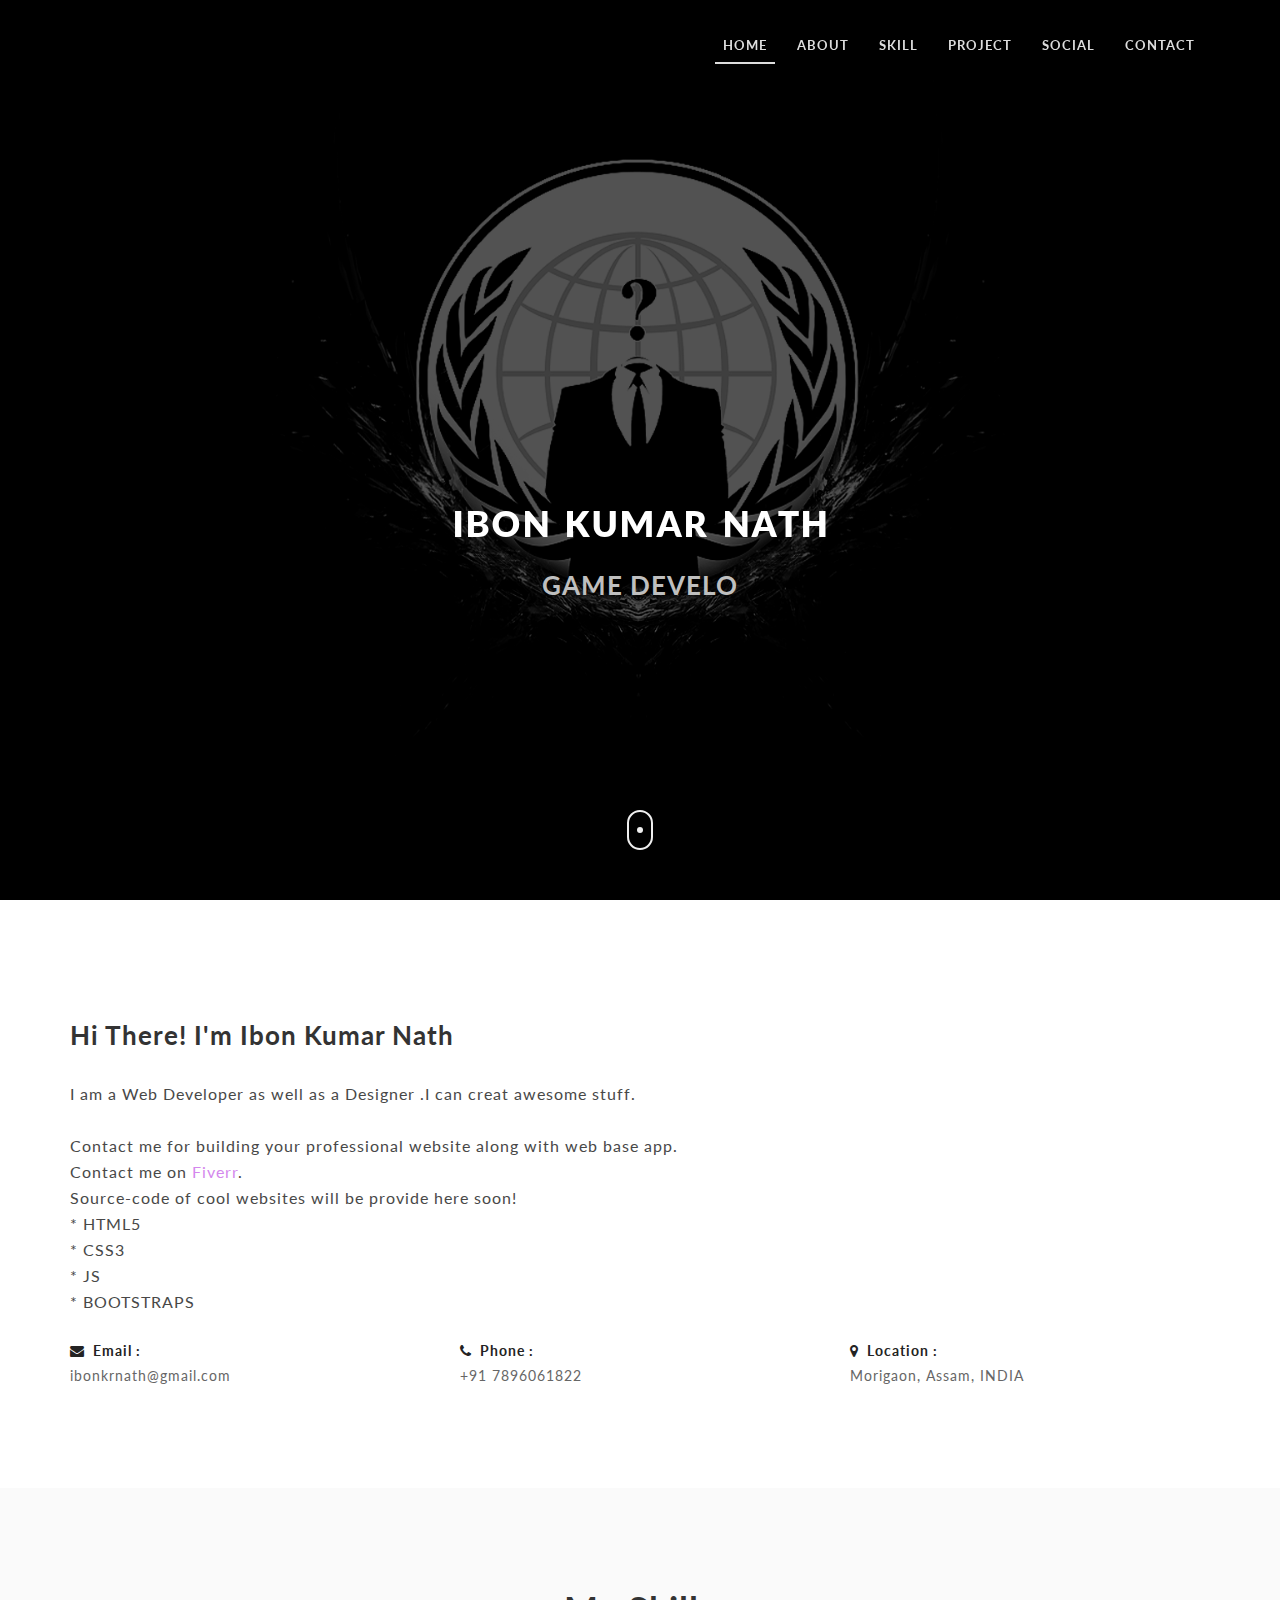
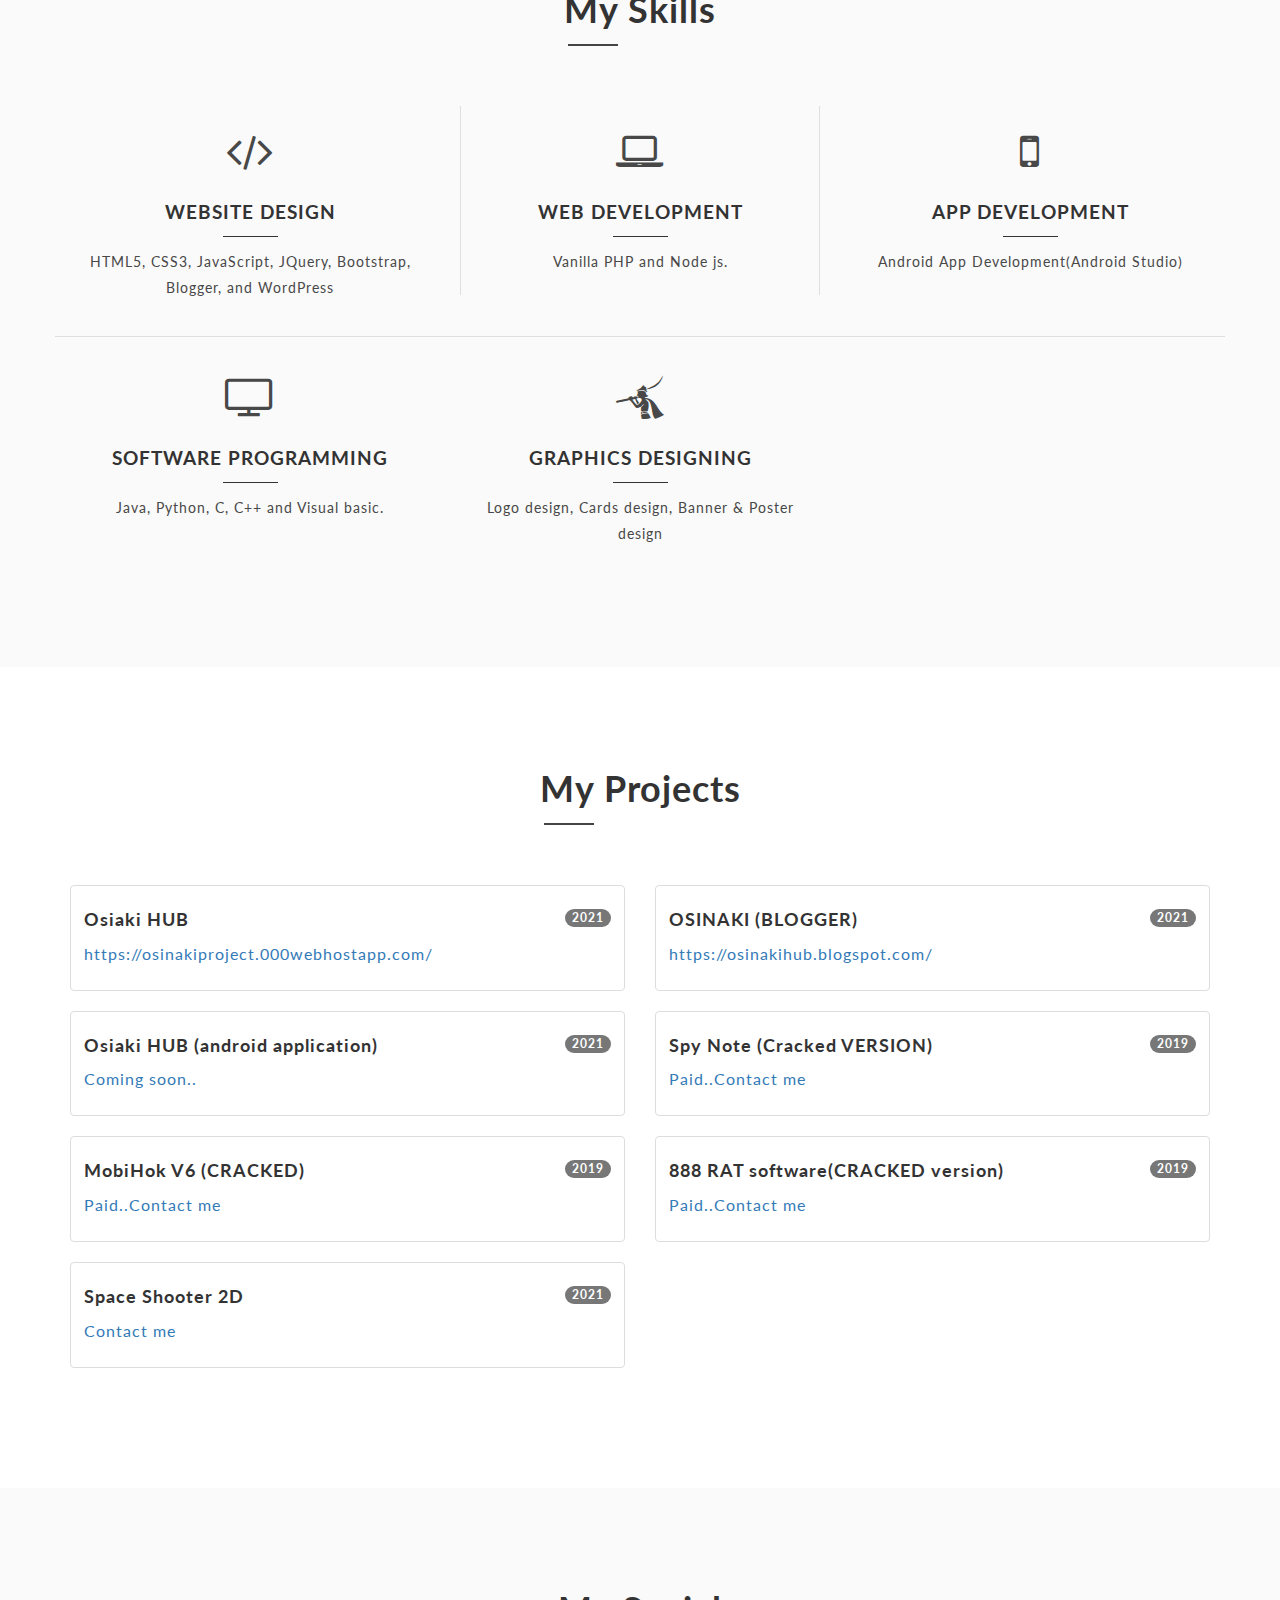
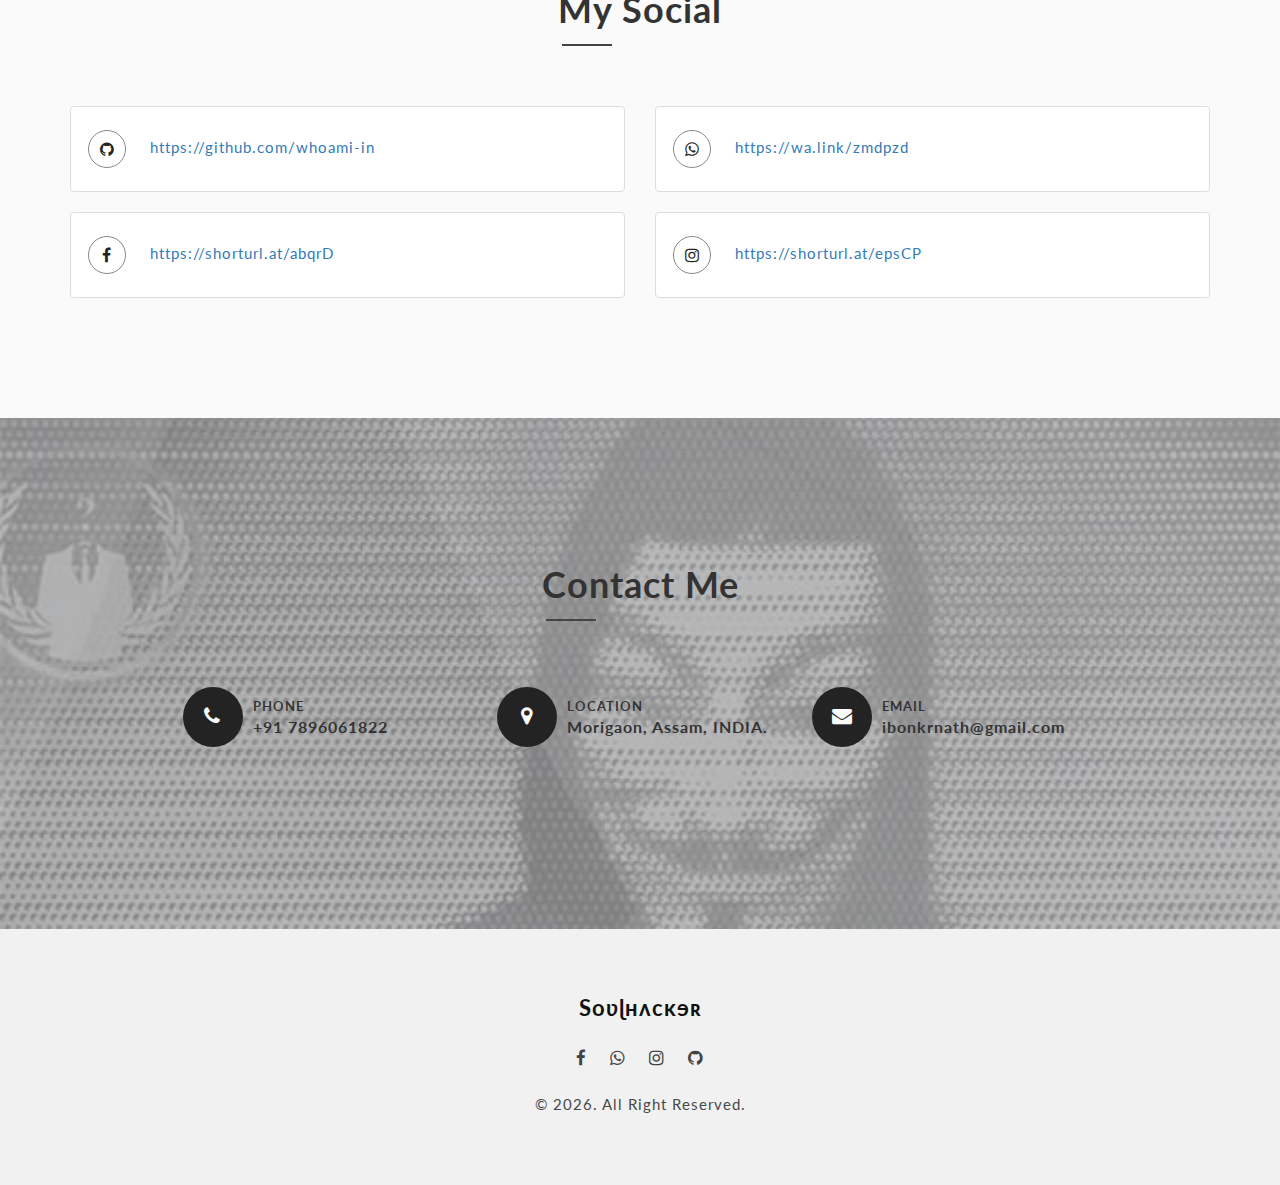
==== commit 6f114d8f: "Update index.html" ====
--- a/index.html
+++ b/index.html
@@ -76,6 +76,16 @@
 
 </SCRIPT>
 <!-- hiderightclick -->
+    <!-- Global site tag (gtag.js) - Google Analytics STARTS -->
+<script async src="https://www.googletagmanager.com/gtag/js?id=G-LJH92M1C8F"></script>
+<script>
+  window.dataLayer = window.dataLayer || [];
+  function gtag(){dataLayer.push(arguments);}
+  gtag('js', new Date());
+
+  gtag('config', 'G-LJH92M1C8F');
+</script>
+    <!-- Global site tag (gtag.js) - Google Analytics END -->
   </head>
   <body class="">
 
@@ -147,7 +157,7 @@
                         <p>I am a Web Developer as well as a Designer .I can creat awesome stuff.
                             <br/> <br/>
                        Contact me for building your professional website along with web base app. <br>
-                            Contact me on <a style="text-decoration: none; color: #d487ed !important;" href="https://www.fiverr.com/whoami8080?up_rollout=true"> Fiverr</a>.<br>
+                            Contact me on <a style="color: #d487ed !important;" href="https://www.fiverr.com/whoami8080?up_rollout=true"> Fiverr</a>.<br>
                             Source-code of cool websites will be provide here soon!<br>
                             * HTML5<br>
                             * CSS3<br>
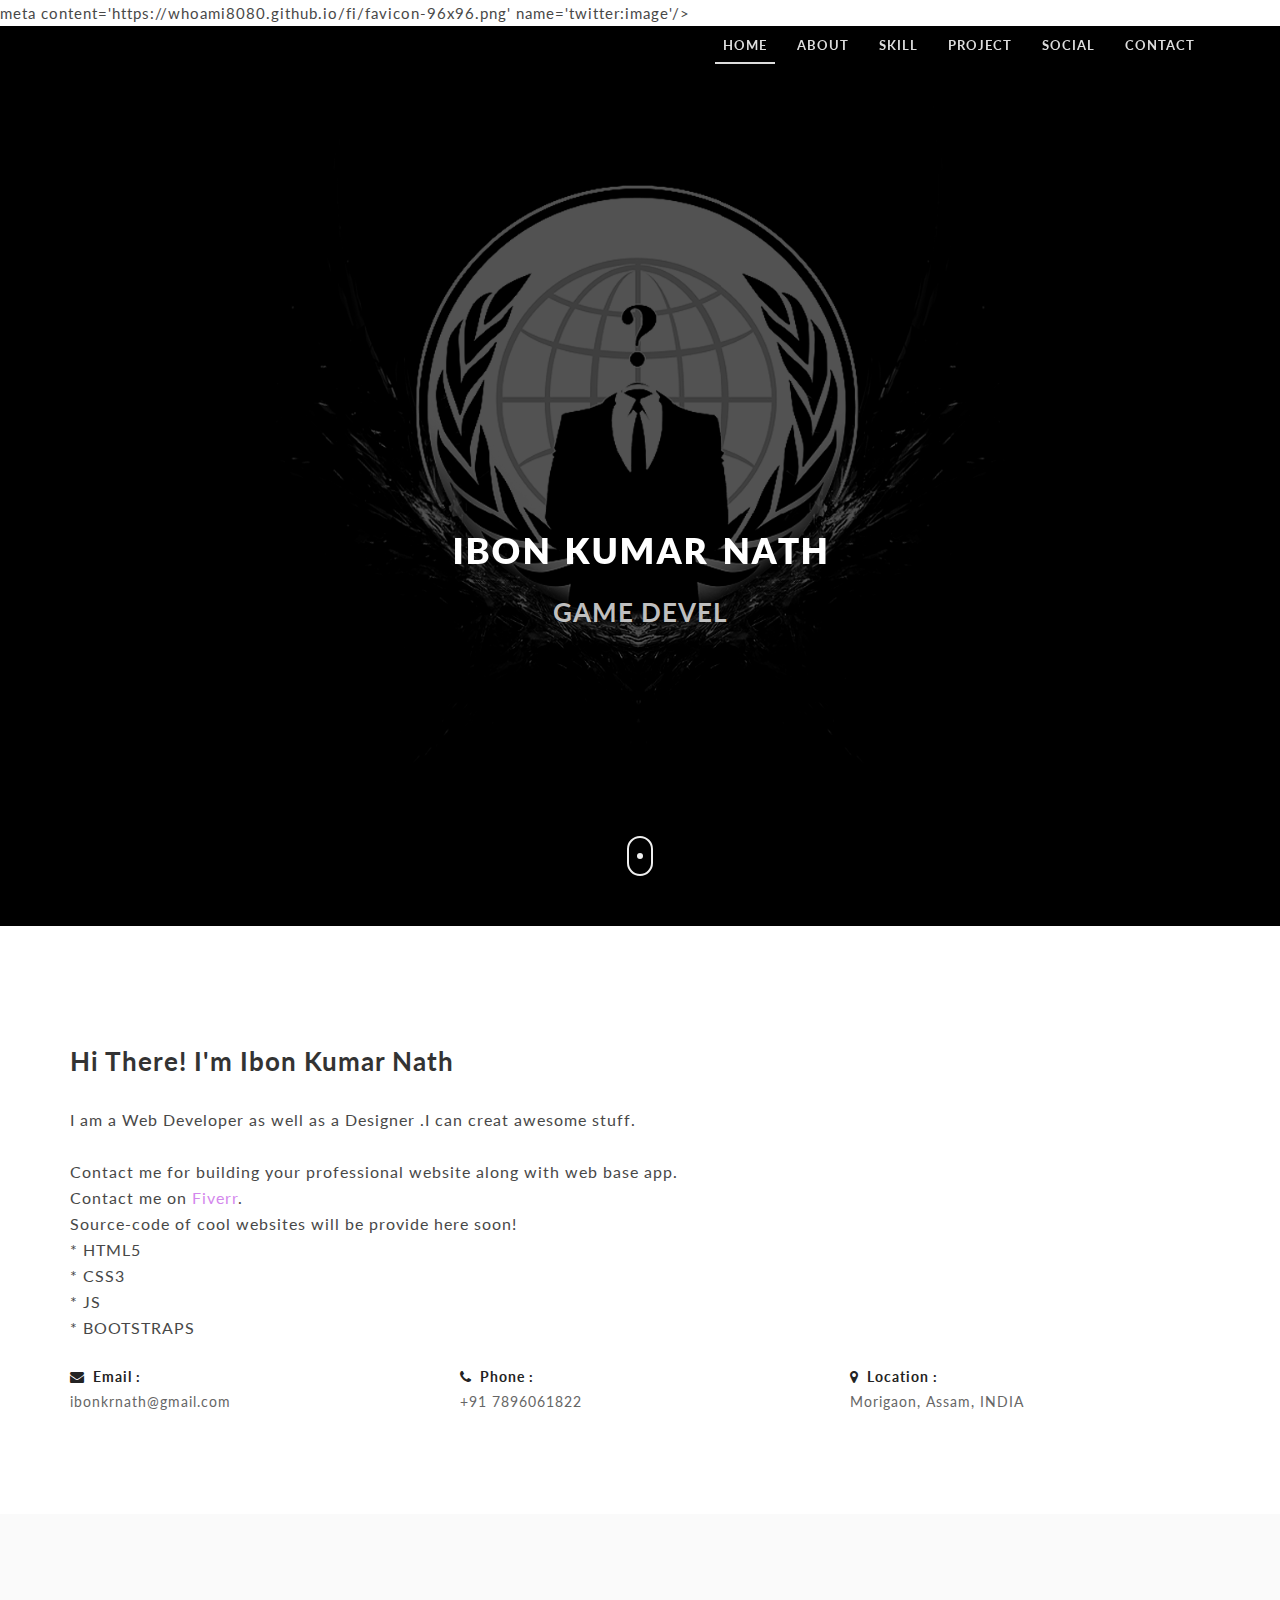
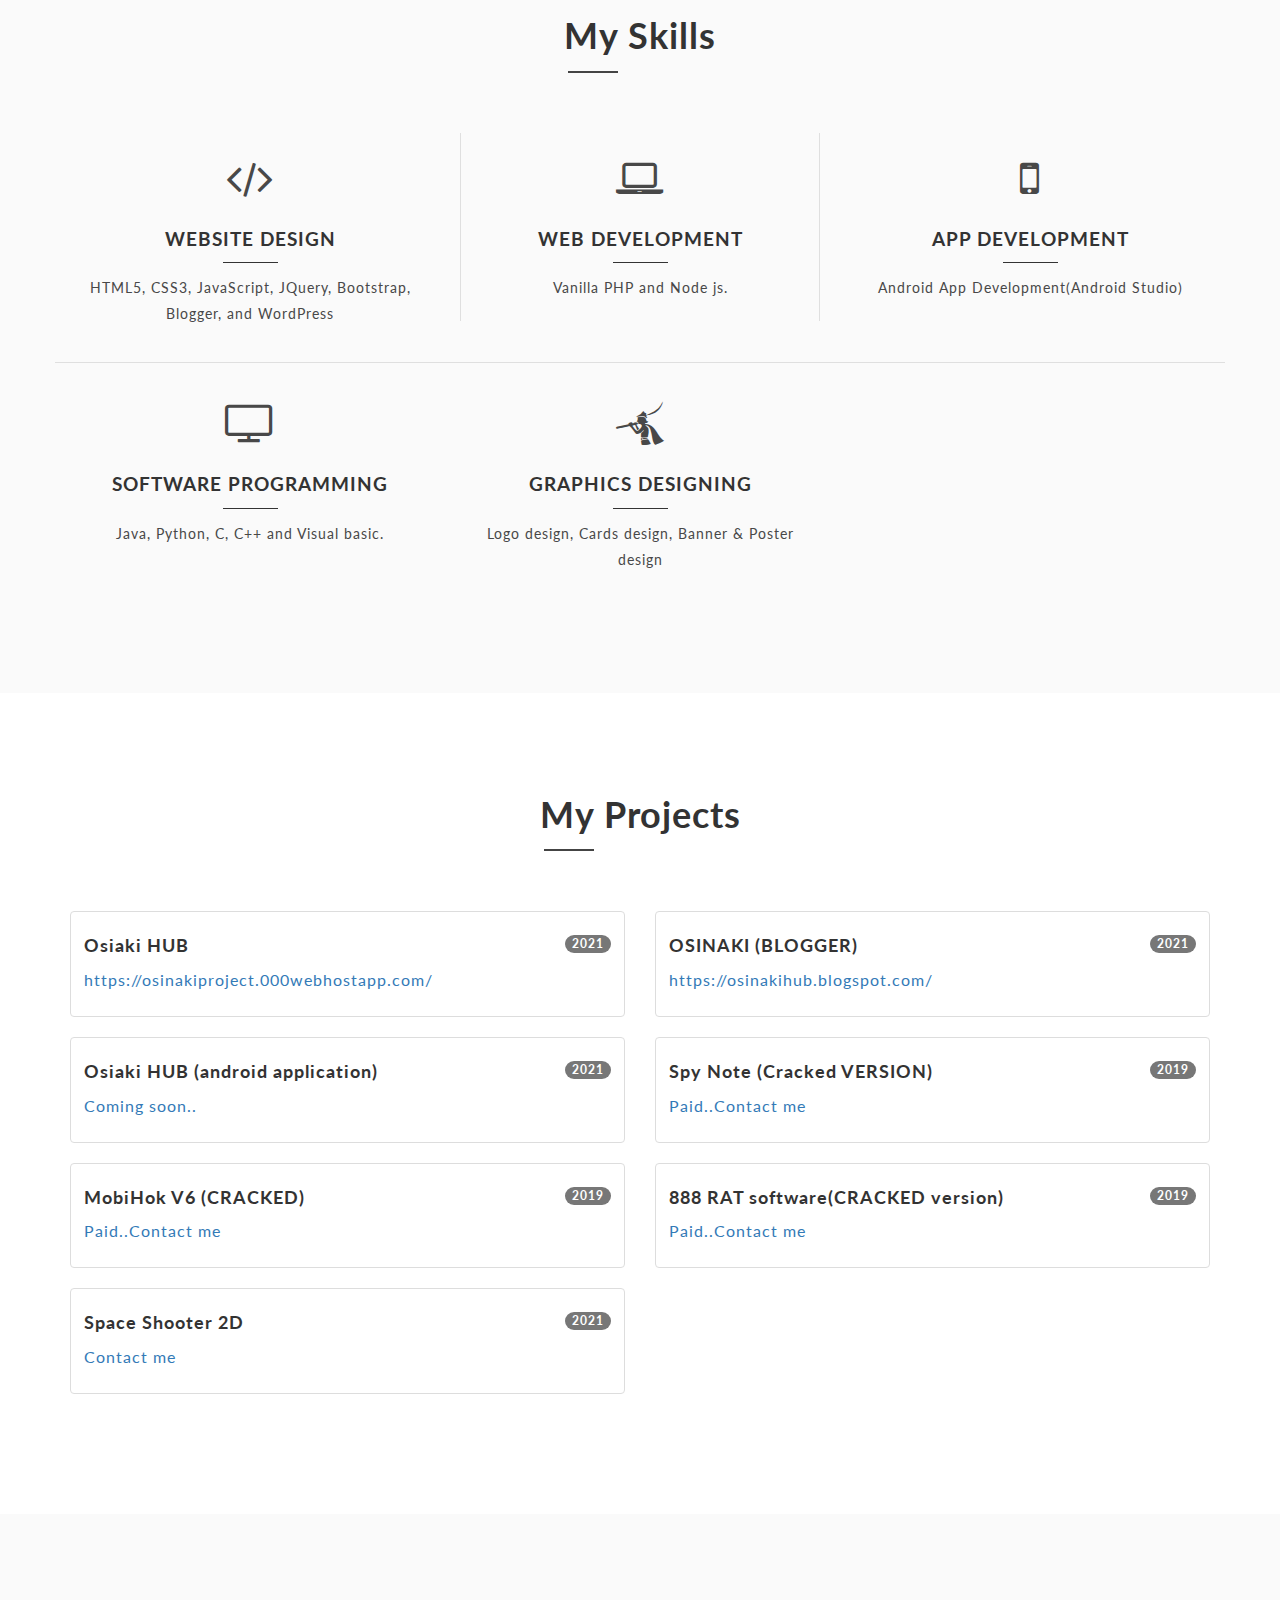
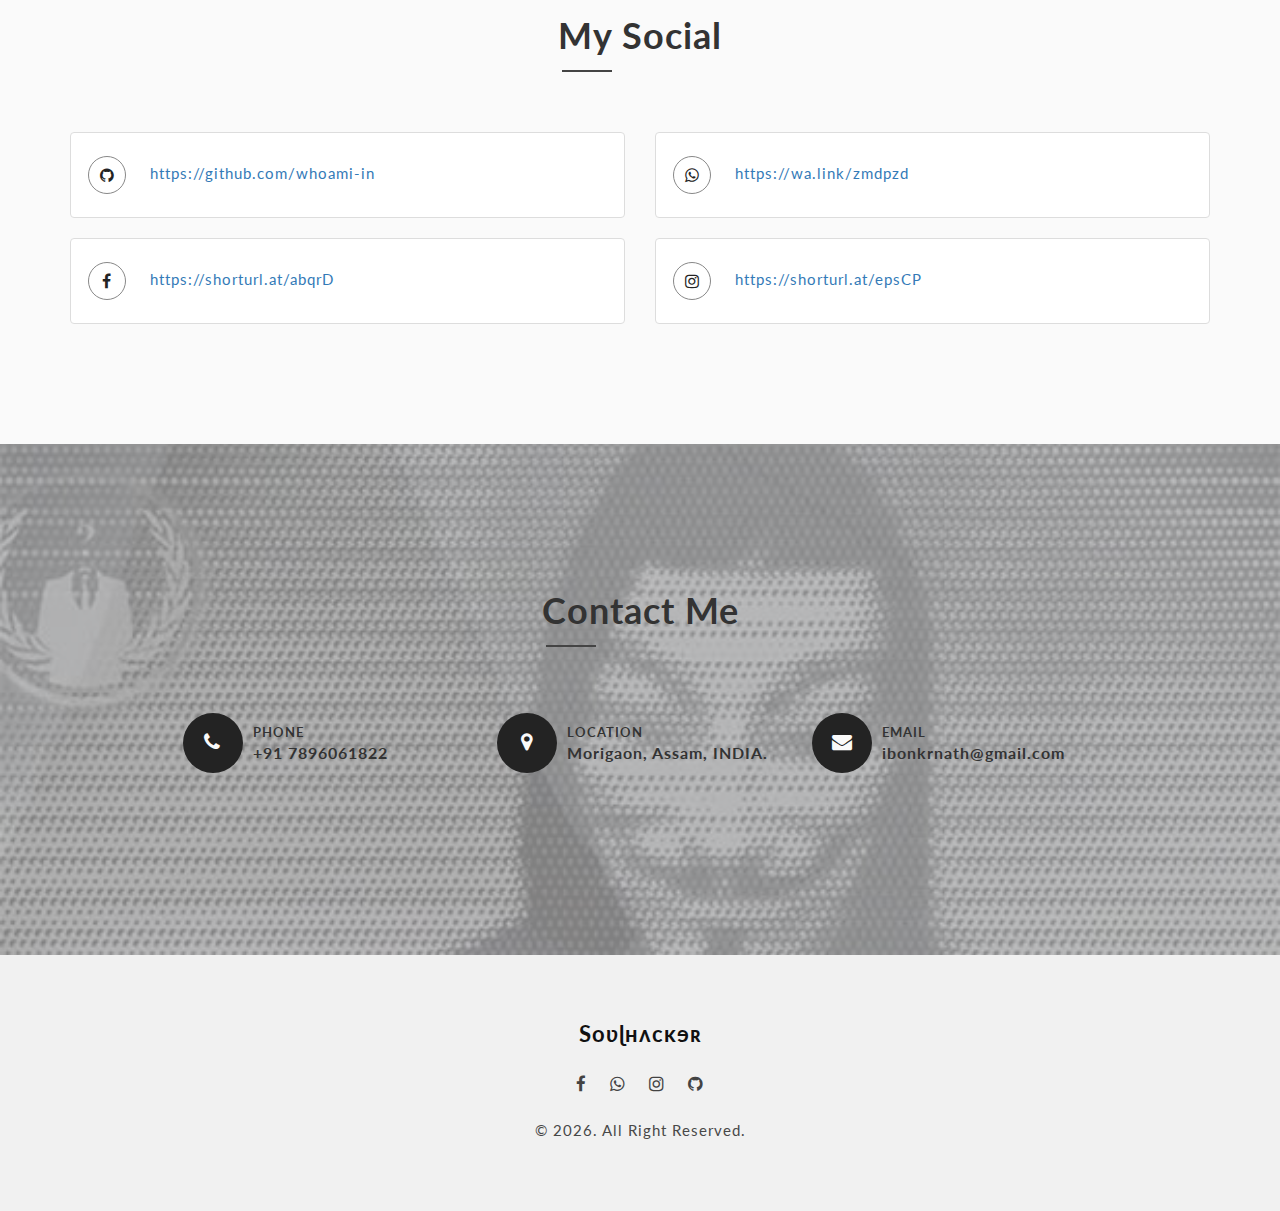
==== commit 2826ca8d: "Update index.html" ====
--- a/index.html
+++ b/index.html
@@ -9,6 +9,8 @@
     <!-- Mobile friendliness -->
     <meta name="HandheldFriendly" content="True">
     <meta name="MobileOptimized" content="320">
+    <meta content='https://whoami8080.github.io/fi/favicon-96x96.png' property='og:image'/>
+    meta content='https://whoami8080.github.io/fi/favicon-96x96.png' name='twitter:image'/>
 
     <!-- SITE TITLE -->
     <title>whoami</title>
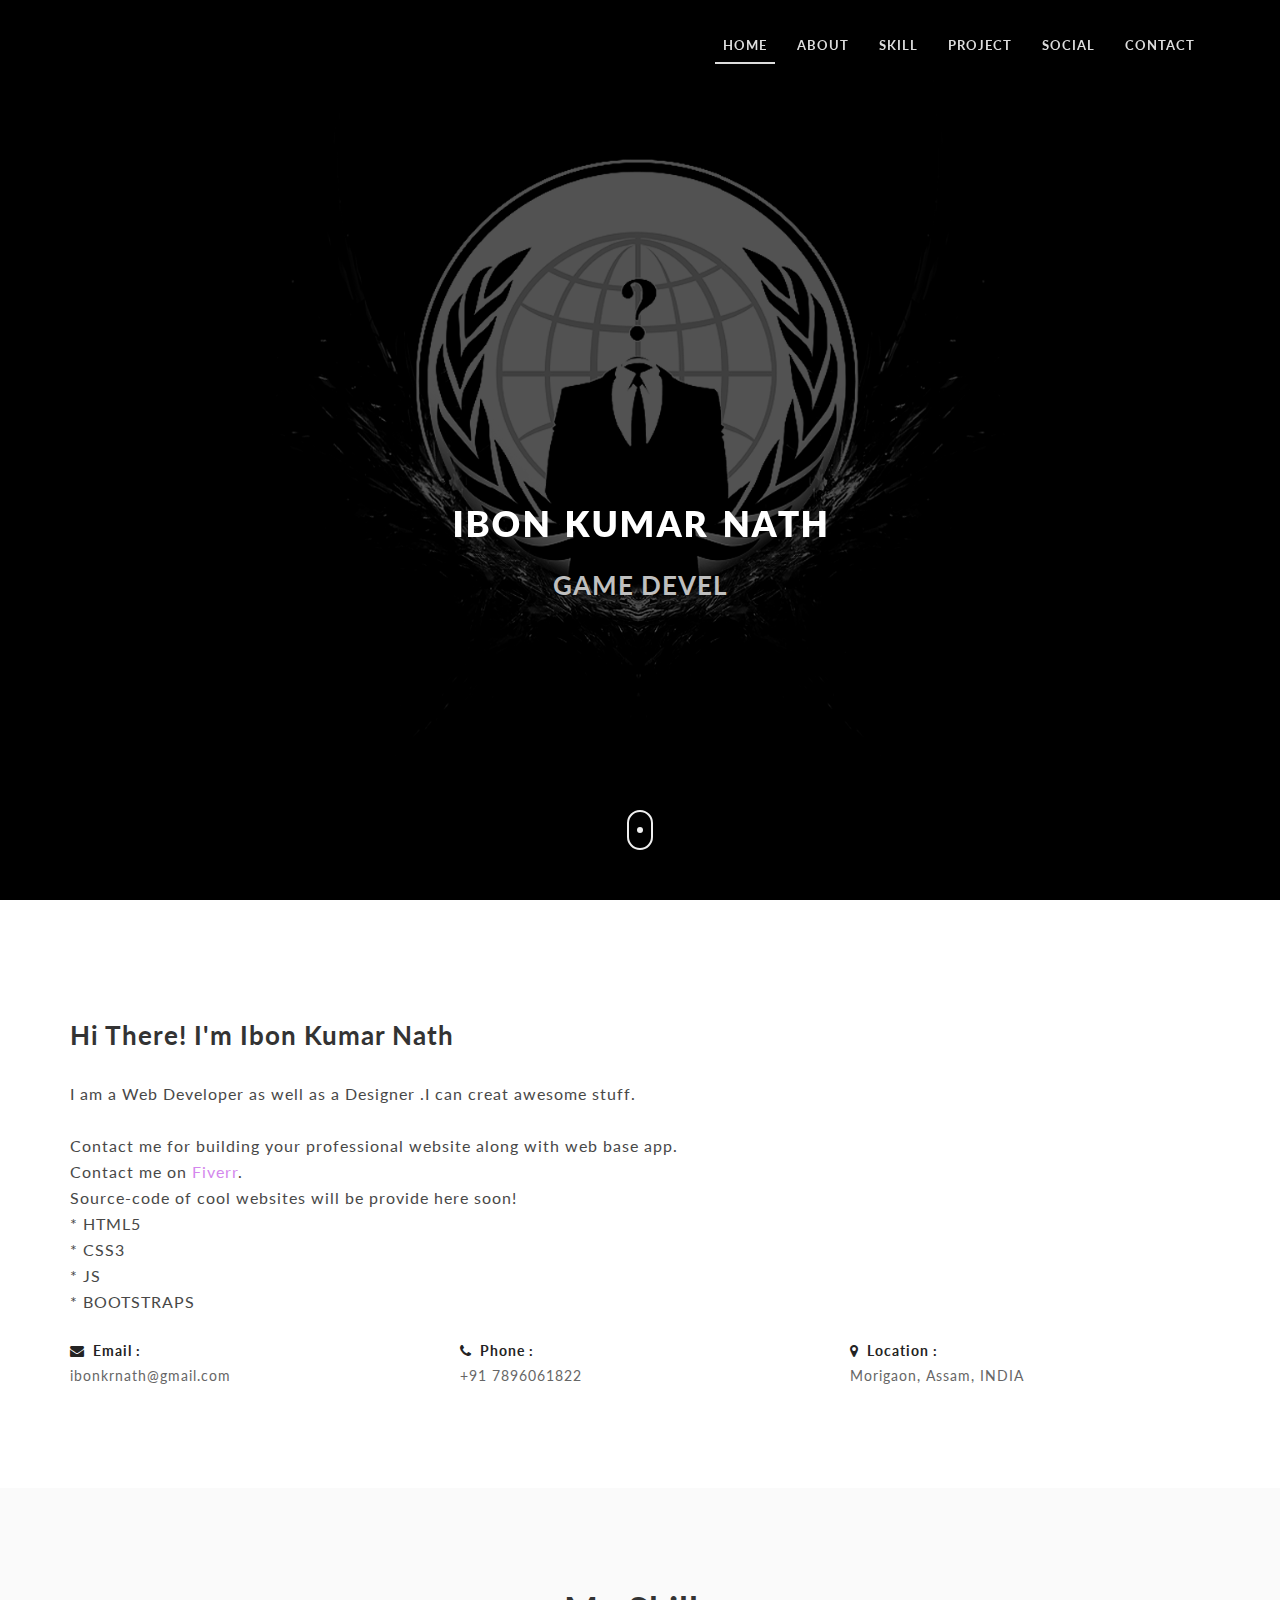
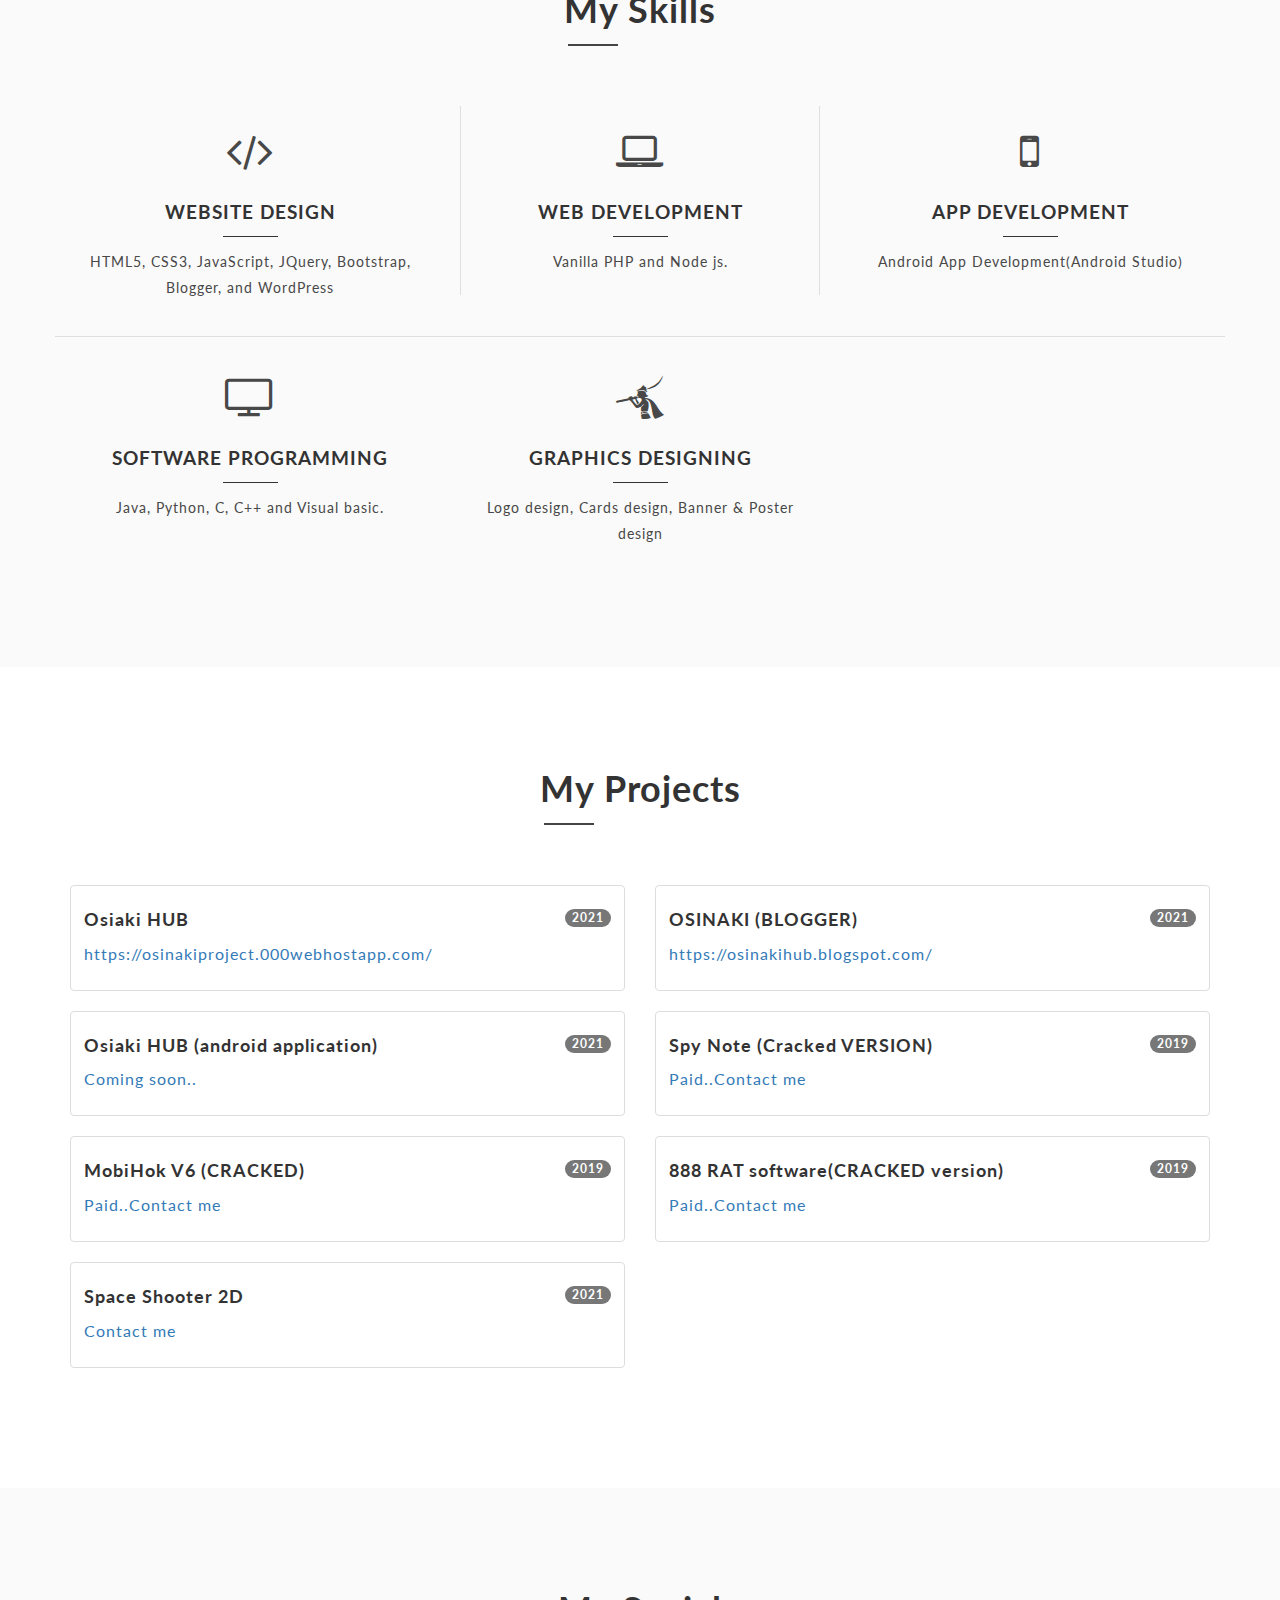
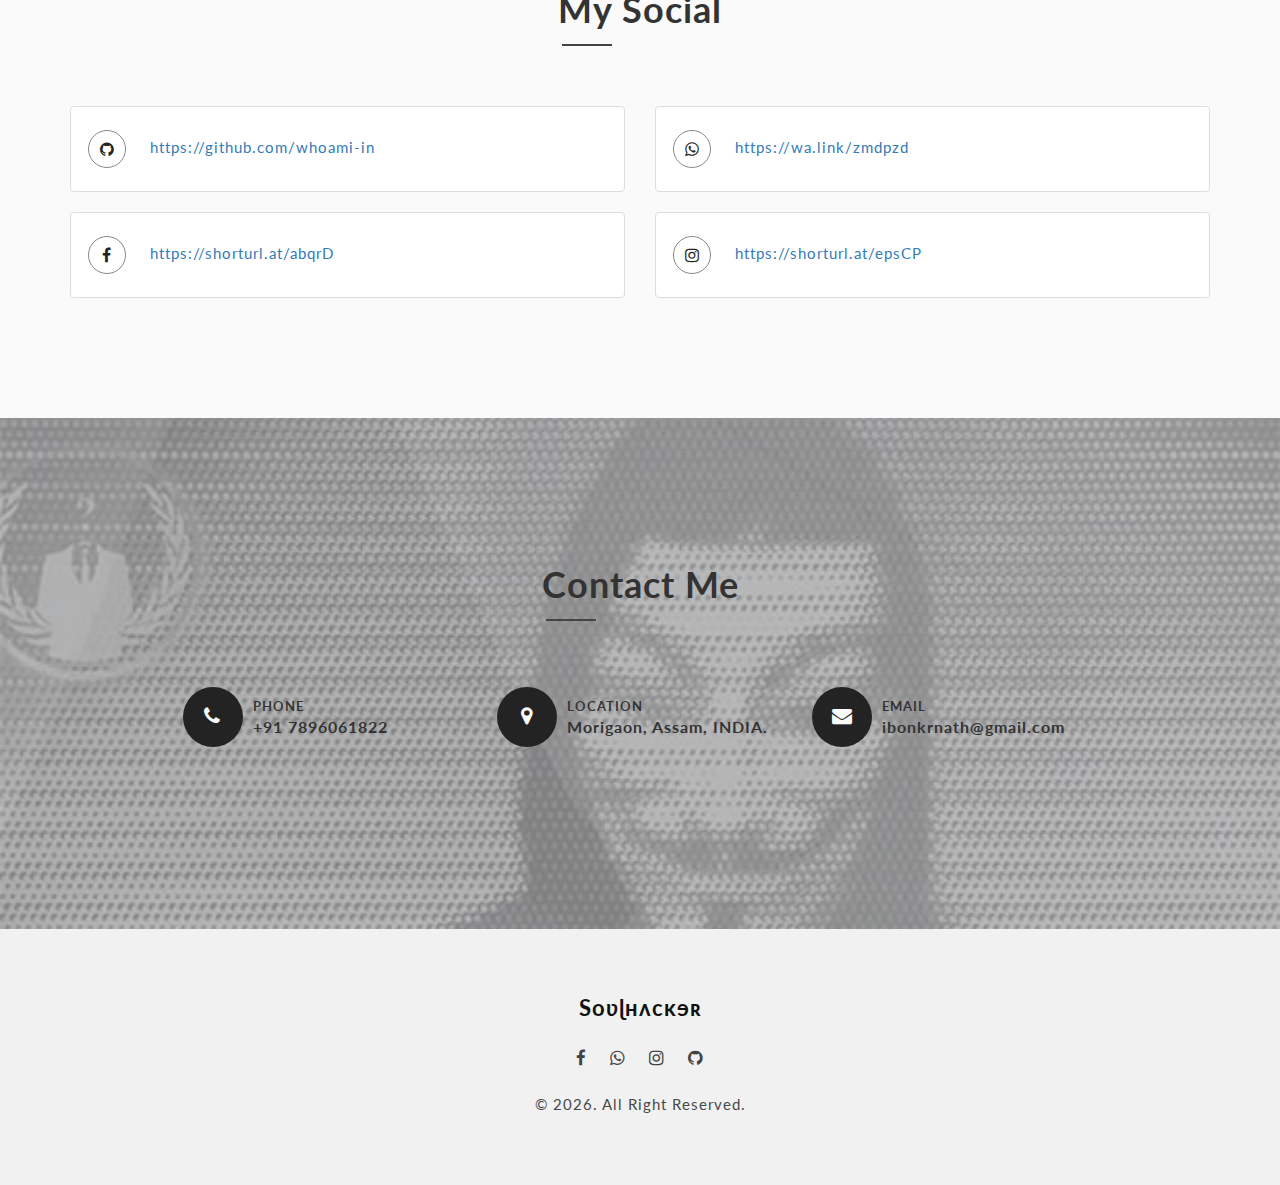
==== commit 70d07773: "Update index.html" ====
--- a/index.html
+++ b/index.html
@@ -10,7 +10,7 @@
     <meta name="HandheldFriendly" content="True">
     <meta name="MobileOptimized" content="320">
     <meta content='https://whoami8080.github.io/fi/favicon-96x96.png' property='og:image'/>
-    meta content='https://whoami8080.github.io/fi/favicon-96x96.png' name='twitter:image'/>
+    <meta content='https://whoami8080.github.io/fi/favicon-96x96.png' name='twitter:image'/>
 
     <!-- SITE TITLE -->
     <title>whoami</title>
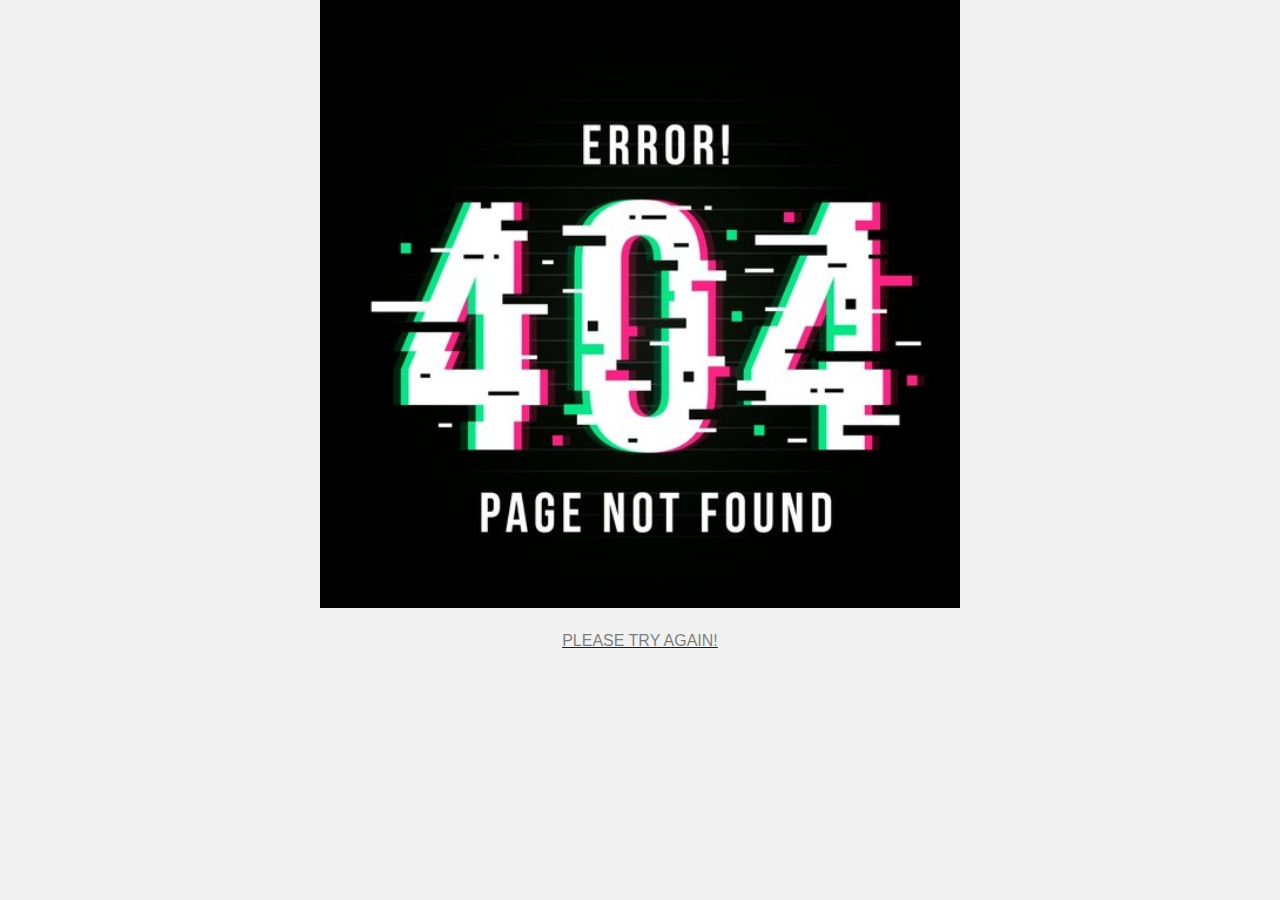
==== commit e98cbc14: "Rename 404.html to index.html" ====
--- a/index.html
+++ b/index.html
@@ -1,712 +1,37 @@
 <!DOCTYPE html>
-<html lang="en"><head>
-<meta http-equiv="content-type" content="text/html; charset=UTF-8">
-    <meta charset="utf-8">
-    <meta http-equiv="X-UA-Compatible" content="IE=edge">
-    <meta name="viewport" content="width=device-width, initial-scale=1">
-    <!-- The above 3 meta tags *must* come first in the head; any other head content must come *after* these tags -->
-
-    <!-- Mobile friendliness -->
-    <meta name="HandheldFriendly" content="True">
-    <meta name="MobileOptimized" content="320">
-    <meta content='https://whoami8080.github.io/fi/favicon-96x96.png' property='og:image'/>
-    <meta content='https://whoami8080.github.io/fi/favicon-96x96.png' name='twitter:image'/>
-
-    <!-- SITE TITLE -->
-    <title>whoami</title>
-
-    
-   <link rel="apple-touch-icon" sizes="57x57" href="fi/apple-icon-57x57.png">
-<link rel="apple-touch-icon" sizes="60x60" href="fi/apple-icon-60x60.png">
-<link rel="apple-touch-icon" sizes="72x72" href="fi/apple-icon-72x72.png">
-<link rel="apple-touch-icon" sizes="76x76" href="fi/apple-icon-76x76.png">
-<link rel="apple-touch-icon" sizes="114x114" href="fi/apple-icon-114x114.png">
-<link rel="apple-touch-icon" sizes="120x120" href="fi/apple-icon-120x120.png">
-<link rel="apple-touch-icon" sizes="144x144" href="fi/apple-icon-144x144.png">
-<link rel="apple-touch-icon" sizes="152x152" href="fi/apple-icon-152x152.png">
-<link rel="apple-touch-icon" sizes="180x180" href="fi/apple-icon-180x180.png">
-<link rel="icon" type="image/png" sizes="192x192"  href="fi/android-icon-192x192.png">
-<link rel="icon" type="image/png" sizes="32x32" href="fi/favicon-32x32.png">
-<link rel="icon" type="image/png" sizes="96x96" href="fi/favicon-96x96.png">
-<link rel="icon" type="image/png" sizes="16x16" href="fi/favicon-16x16.png">
-<link rel="manifest" href="fi/manifest.json">
-<meta name="msapplication-TileColor" content="#ffffff">
-<meta name="msapplication-TileImage" content="fi/ms-icon-144x144.png">
-<meta name="theme-color" content="#ffffff">
-
-    <meta name="keyword" content="whoami, Ibon, Kumar, Nath, administration, system">
-
-    <meta name="description" content="Personal Site, Web Designer, Developer, Hi There! I am Ibon kumar Nath, I am a web designer.">
-    <meta name="author" content="Ibon Kumar Nath">
+<html>
+<head>
+<meta name="viewport" content="width=device-width, initial-scale=1">
+<style>
+img {
+  display: block;
+  margin-left: auto;
+  margin-right: auto;
+}
+img[src="https://cdn.000webhost.com/000webhost/logo/footer-powered-by-000webhost-white2.png"]{display:none;}
+body {
+        background-color: #f1f1f1;
+        margin: 0;
+        font-family: "Helvetica Neue", Helvetica, Arial, sans-serif;
+      }
 
 
- 
+      p { color: rgba(0, 0, 0, 0.5); margin: 20px 0; line-height: 1.6; }
+.text{
+    align-items:center;
+    text-align:center;
+}
+
+</style>
+</head>
+<body>
 
 
-    <!-- Bootstrap CSS -->
-    <link rel="stylesheet" type="text/css" href="css/bootstrap.css">
-
-    <!-- FONT AWESOME -->
-    <link rel="stylesheet" type="text/css" href="https://cdnjs.cloudflare.com/ajax/libs/font-awesome/4.7.0/css/font-awesome.css">
-    
-
-    <!-- Custom styles for this template -->
-    <link rel="stylesheet" type="text/css" href="css/style.css">
-
-    <!-- Google Fonts -->
-    <link href="https://fonts.googleapis.com/css?family=Lato:400,400i,700,700i" rel="stylesheet">
+      <a href="/">
+          <img src="img/404.jpg" alt="404" style="width:50%;">
+        <p class="text">PLEASE TRY AGAIN!</p>
+      </a>
 
 
-    <!-- HTML5 shim and Respond.js for IE8 support of HTML5 elements and media queries -->
-    <!-- WARNING: Respond.js doesn't work if you view the page via file:// -->
-    <!--[if lt IE 9]>
-      <script src="https://oss.maxcdn.com/html5shiv/3.7.3/html5shiv.min.js"></script>
-      <script src="https://oss.maxcdn.com/respond/1.4.2/respond.min.js"></script>
-    <![endif]-->
-   <!--hidesourcecode -->
-<SCRIPT language=JavaScript>
-
-
-
-var message = "function disabled";
-
-function rtclickcheck(keyp){ if (navigator.appName == "Netscape" && keyp.which == 3){ alert(message); return false; }
-
-if (navigator.appVersion.indexOf("MSIE") != -1 && event.button == 2) { alert(message); return false; } }
-
-document.onmousedown = rtclickcheck;
-
-</SCRIPT>
-<!-- hiderightclick -->
-    <!-- Global site tag (gtag.js) - Google Analytics STARTS -->
-<script async src="https://www.googletagmanager.com/gtag/js?id=G-LJH92M1C8F"></script>
-<script>
-  window.dataLayer = window.dataLayer || [];
-  function gtag(){dataLayer.push(arguments);}
-  gtag('js', new Date());
-
-  gtag('config', 'G-LJH92M1C8F');
-</script>
-    <!-- Global site tag (gtag.js) - Google Analytics END -->
-  </head>
-  <body class="">
-
-    <!-- Loader -->
-    <div class="loader-con" style="display: none;">
-    <div class="spinner center">
-        <div class="double-bounce1"></div>
-        <div class="double-bounce2"></div>
-    </div>
-    </div>
-    <!-- End Loader -->
-
-    <!-- MAIN NAVIGATION BAR -->
-    <header class="nav-wrapper effect">
-        <nav class="navbar-custom">
-            <div class="container">
-
-                <!-- Brand and toggle get grouped for better mobile display -->
-                <div class="navbar-header">
-                    <button type="button" class="navbar-toggle collapsed" data-toggle="collapse" data-target="#bm-navbar" aria-expanded="false">
-                        <span class="sr-only">Toggle navigation</span>
-                        <span class="icon-bar"></span>
-                        <span class="icon-bar"></span>
-                        <span class="icon-bar"></span>
-                    </button>
-                </div>
-
-                <!-- Collect the nav links, forms, and other content for toggling -->
-                <div class="navbar-collapse collapse" id="bm-navbar" aria-expanded="false" style="height: 1px;">
-                    <ul class="nav navbar-nav navbar-right">
-                        <li><a href="#home" class="scroll effect active" data-speed="800">HOME</a></li>
-                        <li><a href="#about" class="scroll effect" data-speed="1000">ABOUT</a></li>
-                        <li><a href="#skill" class="scroll effect" data-speed="1400">SKILL</a></li>
-                        <li><a href="#project" class="scroll effect" data-speed="1400">PROJECT</a></li>
-                        <li><a href="#social" class="scroll effect" data-speed="1600">SOCIAL</a></li>
-                        <li><a href="#contact" class="scroll effect" data-speed="1700">CONTACT</a></li>
-                       
-                    </ul>
-                </div><!-- End navbar-collapse -->
-
-            </div><!-- End container -->
-        </nav>
-    </header>
-    <!-- END MAIN NAVIGATION BAR -->
-
-    <!-- HOME -->
-    <section id="home" class="home-1 parallax one-page-section" style="background-position: 50% 0px;">
-        <div class="page-table">
-            <div class="table-cell text-center">
-                <div class="avatar-hero">
-                    <img src="img/i.jpg" alt="SOUL HACKER">
-                </div>
-                <h1>ɪʙᴏɴ ᴋᴜᴍᴀʀ ɴᴀᴛʜ</h1>
-                <h2 class="typer-title">Software programmer</h2>
-                <a href="#about" class="scroll home-s-btn hor-center"><span class="dot center"></span></a>
-            </div>
-        </div>
-    </section>
-    <!-- END HOME -->
-
-    <!-- ABOUT -->
-    <section id="about" class="section one-page-section">
-        <div class="container">
-            <div class="row">
-
-                <div class="col-xs-12">
-                    <div class="about-content">
-                        <h2>Hi There! I'm Ibon Kumar Nath</h2>
-                        <p>I am a Web Developer as well as a Designer .I can creat awesome stuff.
-                            <br/> <br/>
-                       Contact me for building your professional website along with web base app. <br>
-                            Contact me on <a style="color: #d487ed !important;" href="https://www.fiverr.com/whoami8080?up_rollout=true"> Fiverr</a>.<br>
-                            Source-code of cool websites will be provide here soon!<br>
-                            * HTML5<br>
-                            * CSS3<br>
-                            * JS<br>
-                            * BOOTSTRAPS<br>
-                        </p>
-
-
-                        <div class="row">
-                            <div class="col-md-4">
-                                <ul>
-                                    <li><span><i class="fa fa-envelope"></i> Email : </span> <br>ibonkrnath@gmail.com</li>
-                                </ul>
-                            </div>
-                            <div class="col-md-4">
-                                <ul>
-                                    <li><span><i class="fa fa-phone"></i> Phone : </span> <br>+91 7896061822</li>
-                                </ul>
-                            </div>
-                            <div class="col-md-4">
-                                <ul>
-                                    <li><span><i class="fa fa-map-marker"></i> Location : </span><br>Morigaon, Assam, INDIA</li>
-                                </ul> 
-                            </div>
-                        </div>
-                    </div>
-                </div>
-
-            </div> 
-
-            
-
-
-
-            <!-- End Row -->
-        </div> <!-- End Container -->
-    </section>
-    <!-- END ABOUT -->
-
-    <!-- SERVICES -->
-    <section id="skill" class="section one-page-section second-bg">
-        <div class="container">
-            <div class="section-title">
-                <h2>My Skills</h2>
-            </div>
-            
-            <div class="row">
-
-                <div class="col-xs-12 col-md-4">
-                    <div class="single-service">
-                        <div class="service-icon">
-                            <i class="fa fa-code effect"></i>
-                        </div>
-                        <div class="service-content">
-                            <h3>WEBSITE DESIGN </h3>
-                            <div class="s-line"></div>
-                            <p>HTML5, CSS3, JavaScript, JQuery, Bootstrap, Blogger, and WordPress</p>
-                        </div>
-                    </div>
-                </div>
-
-                <div class="col-xs-12 col-md-4">
-                    <div class="single-service bordered">
-                        <div class="service-icon">
-                            <i class="fa fa-laptop effect"></i>
-                        </div>
-                        <div class="service-content">
-                            <h3>WEB DEVELOPMENT</h3>
-                            <div class="s-line"></div>
-                            <p>Vanilla PHP and Node js.</p>
-                        </div>
-                    </div>
-                </div>
-
-                <div class="col-xs-12 col-md-4">
-                    <div class="single-service">
-                        <div class="service-icon">
-                            <i class="fa fa-mobile effect"></i>
-                        </div>
-                        <div class="service-content">
-                            <h3>APP DEVELOPMENT</h3>
-                            <div class="s-line"></div>
-                            <p>Android App Development(Android Studio)</p>
-                        </div>
-                    </div>
-                </div>
-
-                <div class="clear-float"></div>
-                <div class="services-separator"></div>
-
-                <div class="col-xs-12 col-md-4">
-                    <div class="single-service">
-                        <div class="service-icon">
-                            <i class="fa fa-tv effect"></i>
-                        </div>
-                        <div class="service-content">
-                            <h3>SOFTWARE PROGRAMMING</h3>
-                            <div class="s-line"></div>
-                            <p>Java, Python, C, C++ and Visual basic.</p>
-                        </div>
-                    </div>
-                </div>
-                
-                 <div class="col-xs-12 col-md-4">
-                    <div class="single-service">
-                        <div class="service-icon">
-                            <i class="fa fa-pied-piper-alt effect"></i>
-                        </div>
-                        <div class="service-content">
-                            <h3>GRAPHICS DESIGNING </h3>
-                            <div class="s-line"></div>
-                            <p>Logo design, Cards design, Banner & Poster design</p>
-                        </div>
-                    </div>
-                </div>
-
-
-             <!--   <div class="col-xs-12 col-md-4">
-                    <div class="single-service bordered">
-                        <div class="service-icon">
-                            <i class="fa fa-terminal effect"></i>
-                        </div>
-                        <div class="service-content">
-                            <h3>DEVOPS</h3>
-                            <div class="s-line"></div>
-                            <p>Linux, Git, Nginx, Apache, Docker, Kubernetes, VPN, Server configuration, Sytstem automation, CI/CD, Code Versioning, Unit testing and Integration testing, Software testing and Debugging. </p>
-                        </div>
-                    </div>
-                </div>
-
-                <div class="col-xs-12 col-md-4">
-                    <div class="single-service">
-                        <div class="service-icon">
-                            <i class="fa fa-life-ring effect"></i>
-                        </div>
-                        <div class="service-content">
-                            <h3>DATABASE MANAGEMENT</h3>
-                            <div class="s-line"></div>
-                            <p>MySQL, MSSQL, MongoDB, PostgreSql, and Redis.</p>
-                        </div>
-                    </div>
-                </div>-->
-
-            </div> <!-- End Row -->
-        </div> <!-- End Container -->
-    </section>
-    <!-- END SERVICES -->
-
-    <!-- WORK -->
-    <section id="project" class="section one-page-section">
-        <div class="container">
-            <div class="section-title">
-                <h2>My Projects</h2>
-            </div>
-
-            <div class="row">
-
-              <div class="col-md-6">
-                <div class="thumbnail">
-                  <div class="caption">
-                    <h5 class="">Osiaki HUB <span class="badge" style="float: right;" >2021</span></h5>
-                    
-                    <p><a href="https://osinakiproject.000webhostapp.com/" target="_blank" class="text-primary">https://osinakiproject.000webhostapp.com/</a> </p>
-                  </div>
-                </div>
-              </div>
-
-              <div class="col-md-6">
-                <div class="thumbnail">
-                  <div class="caption">
-                    <h5>
-                      OSINAKI (BLOGGER)
-                        <span class="badge" style="float: right;" >2021</span>
-                    </h5>
-                    
-                    <p><a href="https://osinakihub.blogspot.com/" target="_blank" class="text-primary">https://osinakihub.blogspot.com/</a> </p>
-                  </div>
-                </div>
-              </div>
-
-            </div>
-
-            <div class="row">
-              <div class="col-md-6">
-                <div class="thumbnail">
-                  <div class="caption">
-                    <h5>
-                        Osiaki HUB (android application) 
-                        <span class="badge" style="float: right;" >  2021 </span>
-                    </h5>
-                    
-                    <p>
-                        <a href="#" target="_blank" class="text-primary">
-                            Coming soon..
-                        </a> 
-                    </p>
-                  </div>
-                </div>
-              </div>
-                
-                 <div class="col-md-6">
-                <div class="thumbnail">
-                  <div class="caption">
-                    <h5>
-                        Spy Note (Cracked VERSION)
-                        <span class="badge" style="float: right;" >
-                            2019
-                        </span>
-                    </h5>
-                    
-                    <p>
-                        <a href="https://wa.link/zmdpzd" target="_blank" class="text-primary">
-                            Paid..Contact me
-                        </a> 
-                    </p>
-                  </div>
-                </div>
-              </div>
- 
-            </div>
-            
-             <div class="row">
-
-              <div class="col-md-6">
-                <div class="thumbnail">
-                  <div class="caption">
-                    <h5 class="">MobiHok V6 (CRACKED) <span class="badge" style="float: right;" >2019</span></h5>
-                    
-                    <p><a href="https://wa.link/zmdpzd" target="_blank" class="text-primary">Paid..Contact me</a> </p>
-                  </div>
-                </div>
-              </div>
-
-              <div class="col-md-6">
-                <div class="thumbnail">
-                  <div class="caption">
-                    <h5>
-                      888 RAT software(CRACKED version)
-                        <span class="badge" style="float: right;" >2019</span>
-                    </h5>
-                    
-                    <p><a href="https://wa.link/zmdpzd" target="_blank" class="text-primary">Paid..Contact me</a> </p>
-                  </div>
-                </div>
-              </div>
-
-            </div>
-            <div class="row">
-                 <div class="col-md-6">
-                <div class="thumbnail">
-                  <div class="caption">
-                    <h5 class="">Space Shooter 2D <span class="badge" style="float: right;" >2021</span></h5>
-                    
-                    <p><a href="https://wa.link/zmdpzd" target="_blank" class="text-primary">Contact me</a> </p>
-                  </div>
-                </div>
-              </div>
-            </div>
-
-            
-            <!-- end row -->
-        </div> <!-- End Container -->
-    </section>
-    <!-- END WORK -->
-
-    <!-- TESTIMONIALS -->
-    <section id="social" class="section one-page-section second-bg">
-        <div class="container">
-            <div class="section-title">
-                <h2>My Social</h2>
-            </div>
-
-          
-            <div class="row">
-
-                <div class="col-md-6">
-                    <div class="thumbnail">
-                        <div class="caption">
-                            <p>
-                                <ul class="social-list">
-                                    <li>
-                                        <a href="#" target="_blank" class="effect">
-                                            <i class="fa fa-github"></i>
-                                        </a>
-                                    </li>
-                                </ul>
-                                <a href="https://github.com/whoami-in" target="_blank" class="text-primary">
-                                  https://github.com/whoami-in
-                                </a> 
-                            </p>
-                        </div>
-                    </div>
-                </div>
-             
-                 <div class="col-md-6">
-                    <div class="thumbnail">
-                        <div class="caption">
-                            <p>
-                                <ul class="social-list">
-                                    <li>
-                                        <a href="https://wa.link/zmdpzd" target="_blank" class="effect">
-                                            <i class="fa fa-whatsapp"></i>
-                                        </a>
-                                    </li>
-                                </ul>
-                                <a href="https://wa.link/zmdpzd" target="_blank" class="text-primary">
-                                    https://wa.link/zmdpzd
-                                </a> 
-                            </p>
-                        </div>
-                    </div>
-                </div>
-
-
-            </div>  
-          
-      <!--      <div class="row">
-
-                <div class="col-md-6">
-                    <div class="thumbnail">
-                        <div class="caption">
-                            <p>
-                                <ul class="social-list">
-                                    <li>
-                                        <a href="#" target="_blank" class="effect">
-                                            <i class="fa fa-stack-overflow"></i>
-                                        </a>
-                                    </li>
-                                </ul>
-                                <a href="#" target="_blank" class="text-primary">
-                                  #
-                                </a> 
-                            </p>
-                        </div>
-                    </div>
-                </div>
-
-                <div class="col-md-6">
-                    <div class="thumbnail">
-                        <div class="caption">
-                            <p>
-                                <ul class="social-list">
-                                    <li>
-                                        <a href="#" target="_blank" class="effect">
-                                            <i class="fa fa-twitter"></i>
-                                        </a>
-                                    </li>
-                                </ul>
-                                <a href="#" target="_blank" class="text-primary">
-                                   #
-                                </a> 
-                            </p>
-                        </div>
-                    </div>
-                </div>
-            </div>-->
-          
-            <div class="row">
-
-                <div class="col-md-6">
-                    <div class="thumbnail">
-                        <div class="caption">
-                            <p>
-                                <ul class="social-list">
-                                    <li>
-                                        <a href="https://www.facebook.com/gran.ritchie/" target="_blank" class="effect">
-                                            <i class="fa fa-facebook"></i>
-                                        </a>
-                                    </li>
-                                </ul>
-                                <a href="https://www.facebook.com/gran.ritchie/" target="_blank" class="text-primary">
-                                   https://shorturl.at/abqrD
-                                </a> 
-                            </p>
-                        </div>
-                    </div>
-                </div>
-
-                <div class="col-md-6">
-                    <div class="thumbnail">
-                        <div class="caption">
-                            <p>
-                                <ul class="social-list">
-                                    <li>
-                                        <a href="#" target="_blank" class="effect">
-                                            <i class="fa fa-instagram"></i>
-                                        </a>
-                                    </li>
-                                </ul>
-                                <a href="https://www.instagram.com/soulhacker_0/" target="_blank" class="text-primary">
-                                    https://shorturl.at/epsCP
-                                </a> 
-                            </p>
-                        </div>
-                    </div>
-                </div>
-            </div> 
-          
-            <div class="row">
-                
-    <!--   <div class="col-md-6">
-                    <div class="thumbnail">
-                        <div class="caption">
-                            <p>
-                                <ul class="social-list">
-                                    <li>
-                                        <a href="#" target="_blank" class="effect">
-                                            <i class="fa fa-linkedin"></i>
-                                        </a>
-                                    </li>
-                                </ul>
-                                <a href="#" target="_blank" class="text-primary">
-                                    #
-                                </a> 
-                            </p>
-                        </div>
-                    </div>
-                </div> -->
-
-               
-        <!--        <div class="col-md-6">
-                    <div class="thumbnail">
-                        <div class="caption">
-                            <p>
-                                <ul class="social-list">
-                                    <li>
-                                        <a href="#" target="_blank" class="effect">
-                                            <i class="fa fa-pinterest"></i>
-                                        </a>
-                                    </li>
-                                </ul>
-                                <a href="#" target="_blank" class="text-primary">
-                                  #
-                                </a> 
-                            </p>
-                        </div>
-                    </div>
-                </div>-->
-            </div>  
-
-            <!-- end row -->
-        </div> <!-- End Container -->
-    </section>
-    <!-- END TESTIMONIALS -->
-
-    <!-- CONTACT -->
-    <section id="contact" class="section one-page-section">
-        <div class="transp-back">
-            <div class="container">
-                <div class="section-title">
-                    <h2>contact me</h2>
-                </div>
-
-                <div class="row">
-                    <div class="col-xs-12 col-md-10 col-md-offset-1">
-                        <div class="col-xs-12 col-sm-4">
-                            <div class="contact-item mb-30">
-                                <div class="c-icon text-center">
-                                    <i class="fa fa-phone"></i>
-                                </div>
-                                <div class="c-text">
-                                    <h5>PHONE</h5>
-                                    <h6>+91 7896061822</h6>
-                                </div>
-                            </div>
-                        </div>
-                        <div class="col-xs-12 col-sm-4">
-                            <div class="contact-item mb-30">
-                                <div class="c-icon text-center">
-                                    <i class="fa fa-map-marker"></i>
-                                </div>
-                                <div class="c-text">
-                                    <h5>LOCATION</h5>
-                                    <h6>Morigaon, Assam, INDIA.</h6>
-                                </div>
-                            </div>
-                        </div>
-                        <div class="col-xs-12 col-sm-4">
-                            <div class="contact-item mb-30">
-                                <div class="c-icon text-center">
-                                    <i class="fa fa-envelope"></i>
-                                </div>
-                                <div class="c-text">
-                                    <h5>EMAIL</h5>
-                                    <h6>ibonkrnath@gmail.com</h6>
-                                </div>
-                            </div>
-                        </div>
-                    </div>
-                </div><!-- end row -->
-
-                <!-- end row -->
-            </div> <!-- End Container -->
-            
-        </div>
-    </section>
-    <!-- END CONTACT -->
-
-    <!-- FOOTER -->
-    <footer class="footer">
-        <div class="container">
-            <div class="row">
-                <a href="#" class="effect footer-title">Soʋɭʜʌcĸɘʀ</a>
-
-                <div class="footer-social">
-                    <ul class="footer-social-list">
-                        
-                        <li><a class="effect" target="_blank" href="https://www.facebook.com/gran.ritchie/"><i class="fa fa-facebook"></i></a></li>
-                     
-         <!--                <li><a class="effect" target="_blank" href="#"><i class="fa fa-twitter"></i></a></li>  -->
-                        
-                        <li><a class="effect" target="_blank" href="https://wa.link/zmdpzd"><i class="fa fa-whatsapp"></i></a></li>
-                        
-                <!--         <li><a class="effect" target="_blank" href="#"><i class="fa fa-linkedin"></i></a></li>-->
-                        
-                        <li><a class="effect" target="_blank" href="https://www.instagram.com/soulhacker_0/"><i class="fa fa-instagram"></i></a></li>
-                        
-                     <!--    <li><a class="effect" target="_blank" href="#"><i class="fa fa-pinterest"></i></a></li>-->
-                        
-                        <li><a class="effect" target="_blank" href="https://github.com/whoami-in"><i class="fa fa-github"></i></a></li>
-                        
-               <!--          <li><a class="effect" target="_blank" href="#"><i class="fa fa-stack-overflow"></i></a></li>-->
-                    </ul>
-                </div>
-
-                <p class="copy-text">© <script type="text/javascript"> document.write((new Date()).getFullYear()); </script>. All right reserved.</p>
-            </div> <!-- end row -->
-        </div> <!-- End Container -->
-    </footer>
-    <!-- END FOOTER -->
-
-    <!-- Scroll To Top Button -->
-    <a href="#" class="scroll-up effect">
-        <i class="fa fa-angle-up"></i>
-    </a>
-    <!-- End Scroll To Top Button -->
-                            
-    <!-- js placed at the end of the document so the pages load faster -->
-    <!-- jQuery -->
-    <script src="js/jquery_003.js"></script>
-    <!-- Bootstrap JS -->
-    <script src="js/bootstrap.js"></script>
-
-    <!-- jQuery Typer JS -->
-    <script src="js/jquery.js"></script>
-    <!-- Custom js -->
-    <script src="js/main.js"></script>
-
-
-</body></html>
+</body>
+</html>
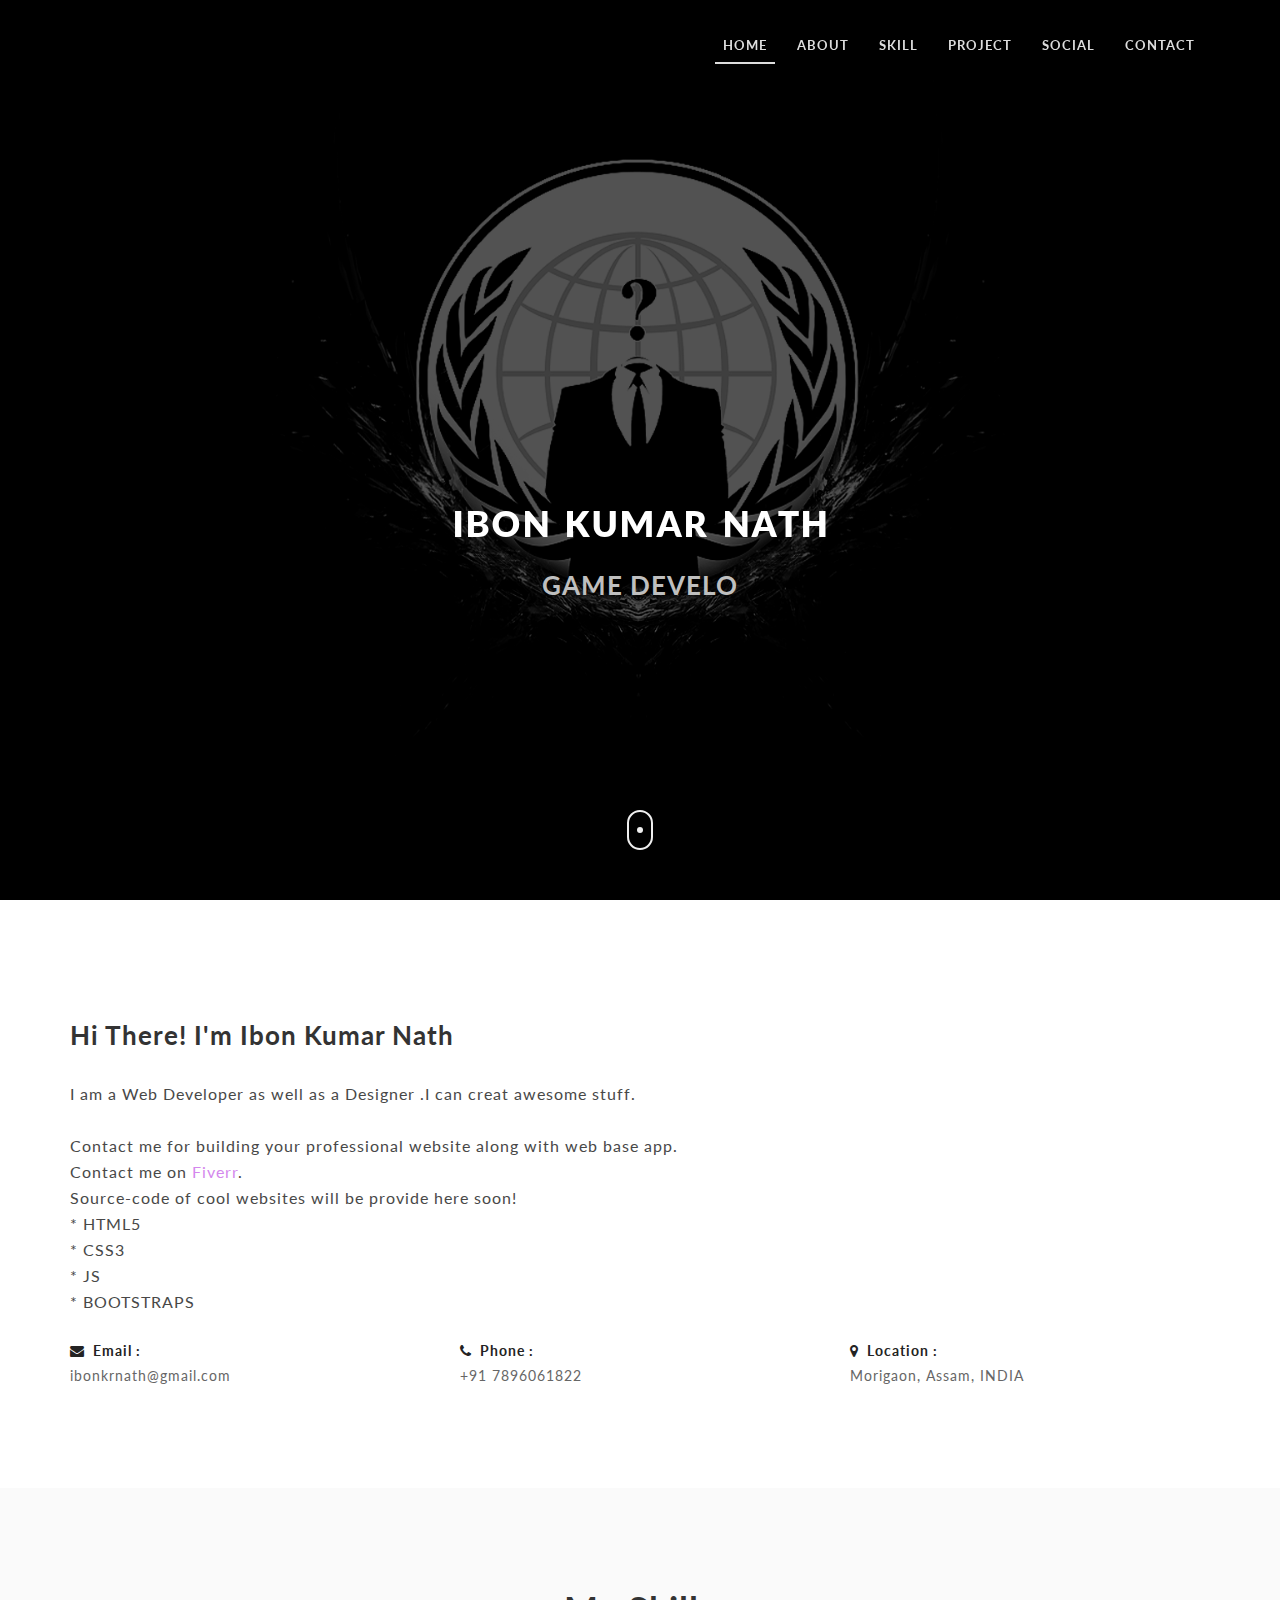
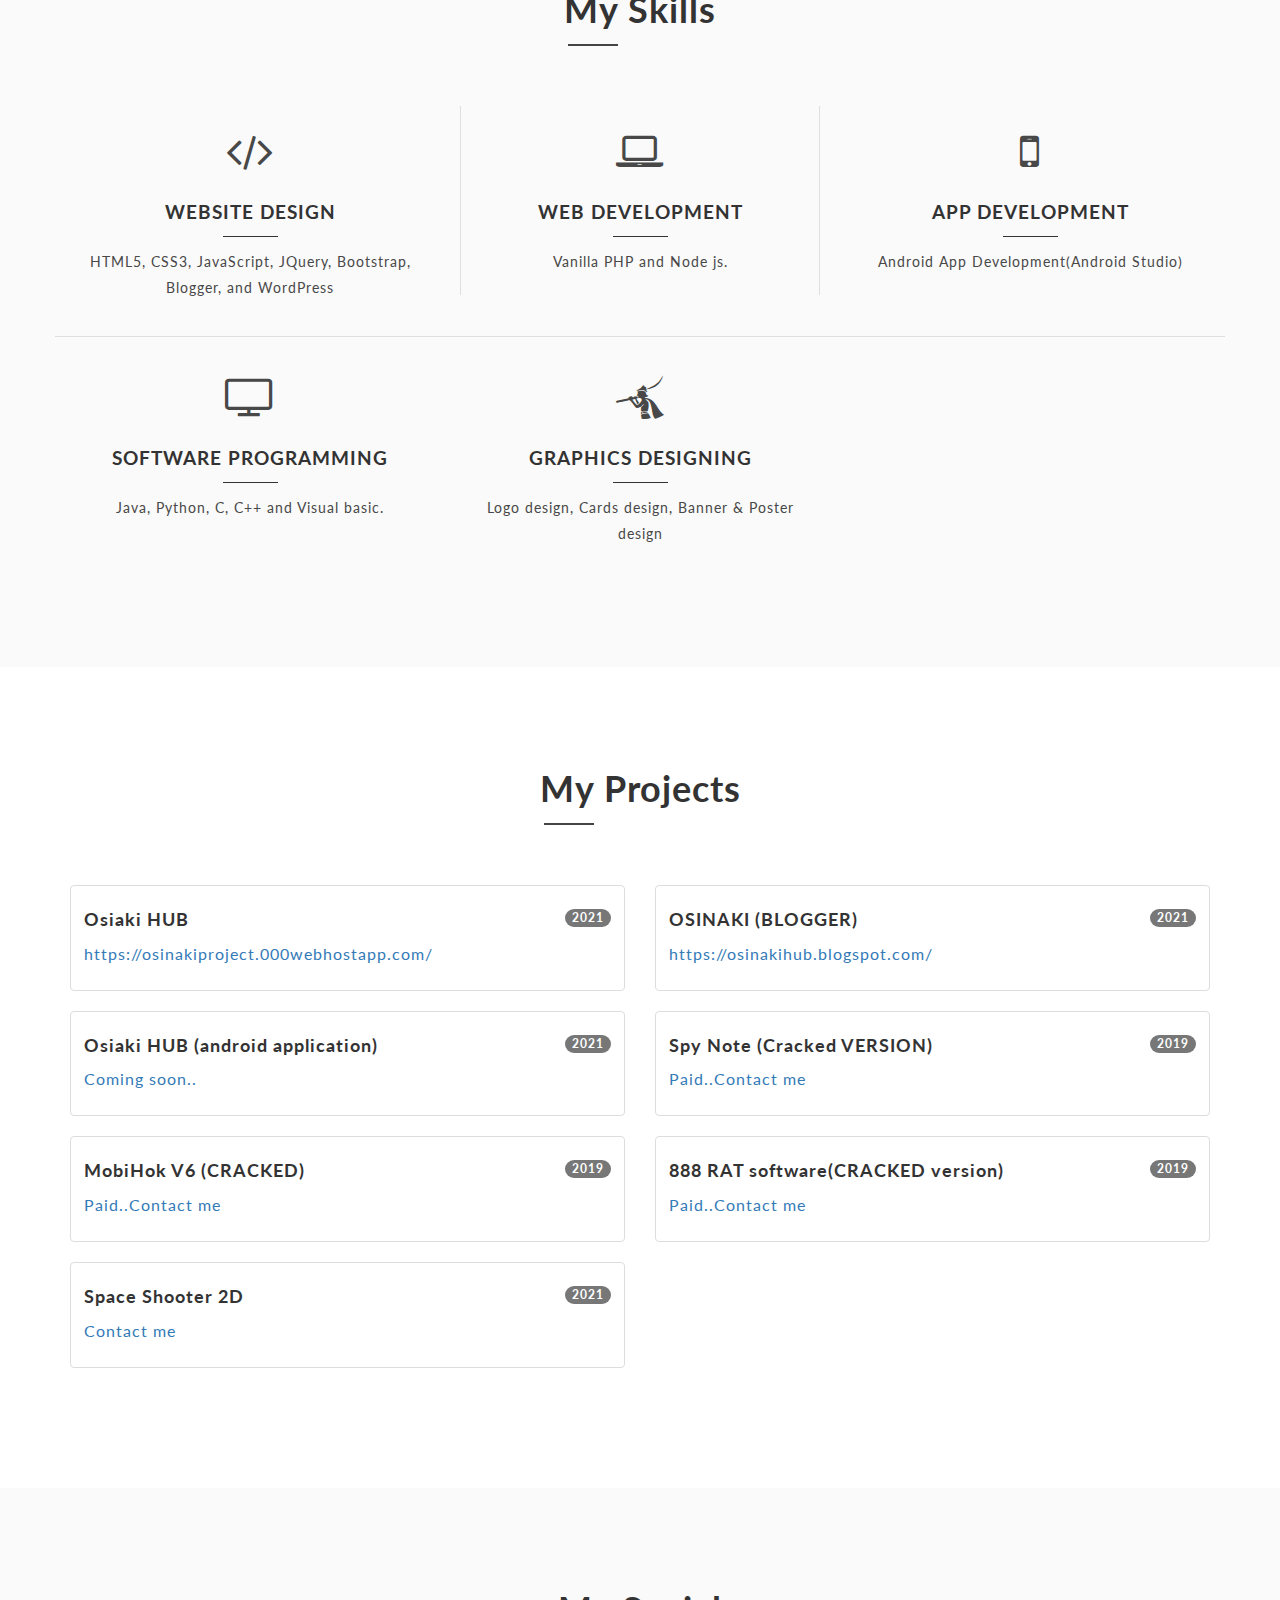
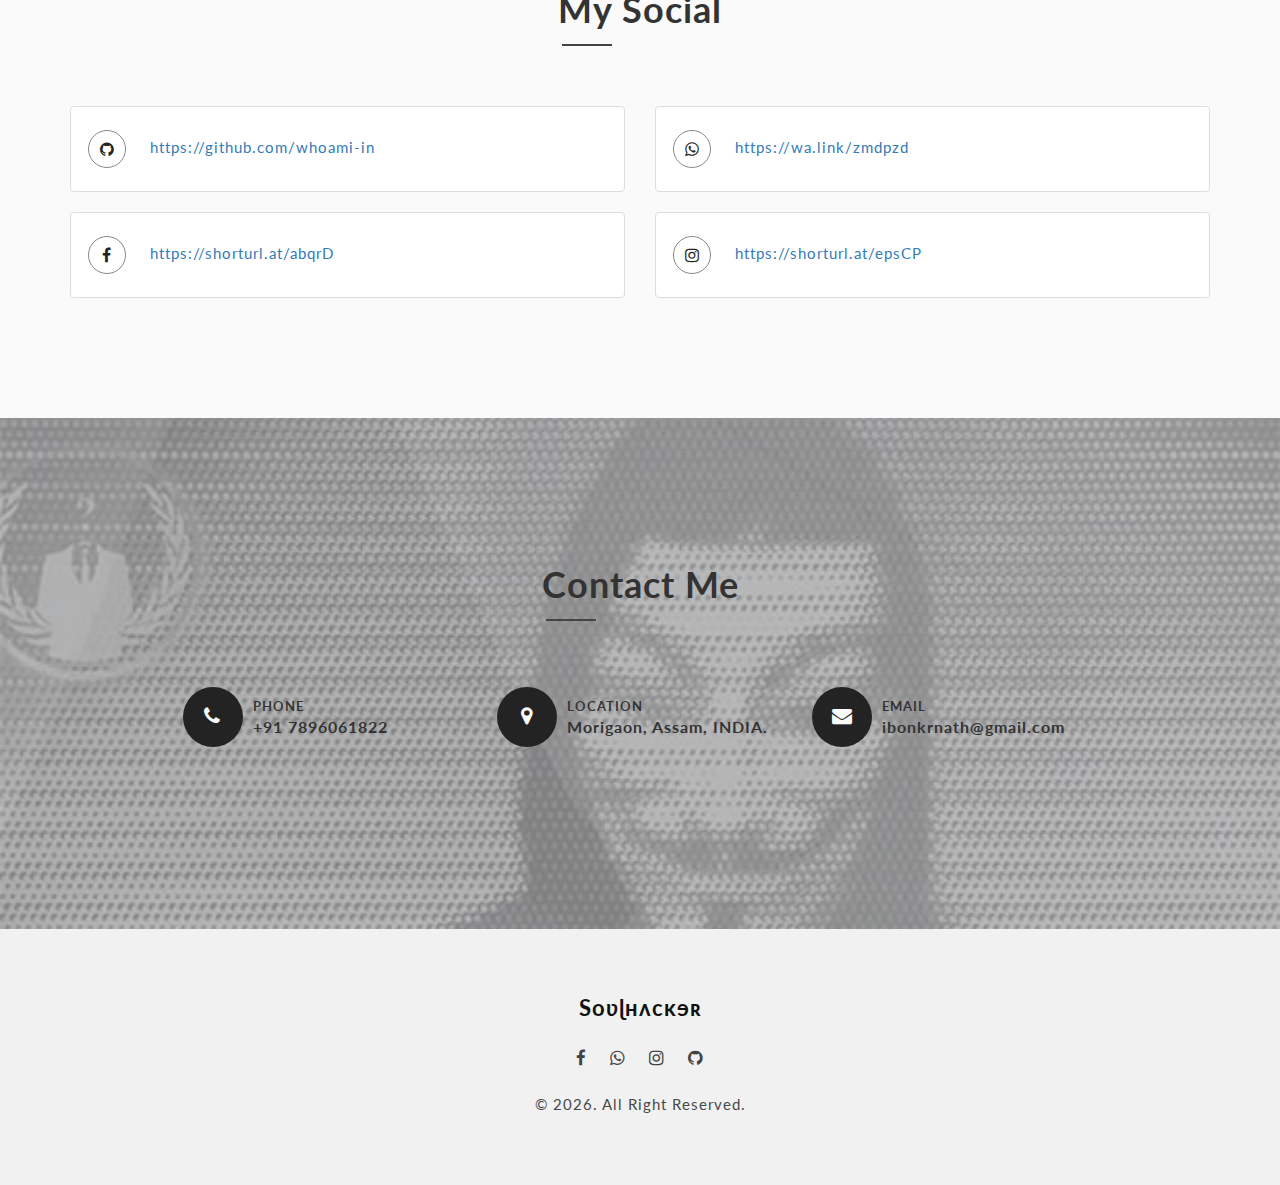
==== commit b24280b1: "Rename inzdex.html to index.html" ====
--- a/index.html
+++ b/index.html
@@ -1,37 +1,714 @@
 <!DOCTYPE html>
-<html>
-<head>
-<meta name="viewport" content="width=device-width, initial-scale=1">
-<style>
-img {
-  display: block;
-  margin-left: auto;
-  margin-right: auto;
-}
-img[src="https://cdn.000webhost.com/000webhost/logo/footer-powered-by-000webhost-white2.png"]{display:none;}
-body {
-        background-color: #f1f1f1;
-        margin: 0;
-        font-family: "Helvetica Neue", Helvetica, Arial, sans-serif;
-      }
-
-
-      p { color: rgba(0, 0, 0, 0.5); margin: 20px 0; line-height: 1.6; }
-.text{
-    align-items:center;
-    text-align:center;
-}
-
-</style>
-</head>
-<body>
-
-
-      <a href="/">
-          <img src="img/404.jpg" alt="404" style="width:50%;">
-        <p class="text">PLEASE TRY AGAIN!</p>
-      </a>
-
-
-</body>
-</html>
+<html lang="en"><head>
+<meta http-equiv="content-type" content="text/html; charset=UTF-8">
+    <meta charset="utf-8">
+    <meta http-equiv="X-UA-Compatible" content="IE=edge">
+    <meta name="viewport" content="width=device-width, initial-scale=1">
+    <!-- The above 3 meta tags *must* come first in the head; any other head content must come *after* these tags -->
+
+    <!-- Mobile friendliness -->
+    <meta name="HandheldFriendly" content="True">
+    <meta name="MobileOptimized" content="320">
+    <meta content='https://whoami8080.github.io/fi/favicon-96x96.png' property='og:image'/>
+    <meta content='https://whoami8080.github.io/fi/favicon-96x96.png' name='twitter:image'/>
+    <meta name="twitter:image:src" content="fi/favicon-96x96.png" />
+    <meta property="og:image" content="fi/favicon-96x96.png" />
+
+    <!-- SITE TITLE -->
+    <title>whoami</title>
+
+    
+   <link rel="apple-touch-icon" sizes="57x57" href="fi/apple-icon-57x57.png">
+<link rel="apple-touch-icon" sizes="60x60" href="fi/apple-icon-60x60.png">
+<link rel="apple-touch-icon" sizes="72x72" href="fi/apple-icon-72x72.png">
+<link rel="apple-touch-icon" sizes="76x76" href="fi/apple-icon-76x76.png">
+<link rel="apple-touch-icon" sizes="114x114" href="fi/apple-icon-114x114.png">
+<link rel="apple-touch-icon" sizes="120x120" href="fi/apple-icon-120x120.png">
+<link rel="apple-touch-icon" sizes="144x144" href="fi/apple-icon-144x144.png">
+<link rel="apple-touch-icon" sizes="152x152" href="fi/apple-icon-152x152.png">
+<link rel="apple-touch-icon" sizes="180x180" href="fi/apple-icon-180x180.png">
+<link rel="icon" type="image/png" sizes="192x192"  href="fi/android-icon-192x192.png">
+<link rel="icon" type="image/png" sizes="32x32" href="fi/favicon-32x32.png">
+<link rel="icon" type="image/png" sizes="96x96" href="fi/favicon-96x96.png">
+<link rel="icon" type="image/png" sizes="16x16" href="fi/favicon-16x16.png">
+<link rel="manifest" href="fi/manifest.json">
+<meta name="msapplication-TileColor" content="#ffffff">
+<meta name="msapplication-TileImage" content="fi/ms-icon-144x144.png">
+<meta name="theme-color" content="#ffffff">
+
+    <meta name="keyword" content="whoami, Ibon, Kumar, Nath, administration, system">
+
+    <meta name="description" content="Personal Site, Web Designer, Developer, Hi There! I am Ibon kumar Nath, I am a web designer.">
+    <meta name="author" content="Ibon Kumar Nath">
+
+
+ 
+
+
+    <!-- Bootstrap CSS -->
+    <link rel="stylesheet" type="text/css" href="css/bootstrap.css">
+
+    <!-- FONT AWESOME -->
+    <link rel="stylesheet" type="text/css" href="https://cdnjs.cloudflare.com/ajax/libs/font-awesome/4.7.0/css/font-awesome.css">
+    
+
+    <!-- Custom styles for this template -->
+    <link rel="stylesheet" type="text/css" href="css/style.css">
+
+    <!-- Google Fonts -->
+    <link href="https://fonts.googleapis.com/css?family=Lato:400,400i,700,700i" rel="stylesheet">
+
+
+    <!-- HTML5 shim and Respond.js for IE8 support of HTML5 elements and media queries -->
+    <!-- WARNING: Respond.js doesn't work if you view the page via file:// -->
+    <!--[if lt IE 9]>
+      <script src="https://oss.maxcdn.com/html5shiv/3.7.3/html5shiv.min.js"></script>
+      <script src="https://oss.maxcdn.com/respond/1.4.2/respond.min.js"></script>
+    <![endif]-->
+   <!--hidesourcecode -->
+<SCRIPT language=JavaScript>
+
+
+
+var message = "function disabled";
+
+function rtclickcheck(keyp){ if (navigator.appName == "Netscape" && keyp.which == 3){ alert(message); return false; }
+
+if (navigator.appVersion.indexOf("MSIE") != -1 && event.button == 2) { alert(message); return false; } }
+
+document.onmousedown = rtclickcheck;
+
+</SCRIPT>
+<!-- hiderightclick -->
+    <!-- Global site tag (gtag.js) - Google Analytics STARTS -->
+<script async src="https://www.googletagmanager.com/gtag/js?id=G-LJH92M1C8F"></script>
+<script>
+  window.dataLayer = window.dataLayer || [];
+  function gtag(){dataLayer.push(arguments);}
+  gtag('js', new Date());
+
+  gtag('config', 'G-LJH92M1C8F');
+</script>
+    <!-- Global site tag (gtag.js) - Google Analytics END -->
+  </head>
+  <body class="">
+
+    <!-- Loader -->
+    <div class="loader-con" style="display: none;">
+    <div class="spinner center">
+        <div class="double-bounce1"></div>
+        <div class="double-bounce2"></div>
+    </div>
+    </div>
+    <!-- End Loader -->
+
+    <!-- MAIN NAVIGATION BAR -->
+    <header class="nav-wrapper effect">
+        <nav class="navbar-custom">
+            <div class="container">
+
+                <!-- Brand and toggle get grouped for better mobile display -->
+                <div class="navbar-header">
+                    <button type="button" class="navbar-toggle collapsed" data-toggle="collapse" data-target="#bm-navbar" aria-expanded="false">
+                        <span class="sr-only">Toggle navigation</span>
+                        <span class="icon-bar"></span>
+                        <span class="icon-bar"></span>
+                        <span class="icon-bar"></span>
+                    </button>
+                </div>
+
+                <!-- Collect the nav links, forms, and other content for toggling -->
+                <div class="navbar-collapse collapse" id="bm-navbar" aria-expanded="false" style="height: 1px;">
+                    <ul class="nav navbar-nav navbar-right">
+                        <li><a href="#home" class="scroll effect active" data-speed="800">HOME</a></li>
+                        <li><a href="#about" class="scroll effect" data-speed="1000">ABOUT</a></li>
+                        <li><a href="#skill" class="scroll effect" data-speed="1400">SKILL</a></li>
+                        <li><a href="#project" class="scroll effect" data-speed="1400">PROJECT</a></li>
+                        <li><a href="#social" class="scroll effect" data-speed="1600">SOCIAL</a></li>
+                        <li><a href="#contact" class="scroll effect" data-speed="1700">CONTACT</a></li>
+                       
+                    </ul>
+                </div><!-- End navbar-collapse -->
+
+            </div><!-- End container -->
+        </nav>
+    </header>
+    <!-- END MAIN NAVIGATION BAR -->
+
+    <!-- HOME -->
+    <section id="home" class="home-1 parallax one-page-section" style="background-position: 50% 0px;">
+        <div class="page-table">
+            <div class="table-cell text-center">
+                <div class="avatar-hero">
+                    <img src="img/i.jpg" alt="SOUL HACKER">
+                </div>
+                <h1>ɪʙᴏɴ ᴋᴜᴍᴀʀ ɴᴀᴛʜ</h1>
+                <h2 class="typer-title">Software programmer</h2>
+                <a href="#about" class="scroll home-s-btn hor-center"><span class="dot center"></span></a>
+            </div>
+        </div>
+    </section>
+    <!-- END HOME -->
+
+    <!-- ABOUT -->
+    <section id="about" class="section one-page-section">
+        <div class="container">
+            <div class="row">
+
+                <div class="col-xs-12">
+                    <div class="about-content">
+                        <h2>Hi There! I'm Ibon Kumar Nath</h2>
+                        <p>I am a Web Developer as well as a Designer .I can creat awesome stuff.
+                            <br/> <br/>
+                       Contact me for building your professional website along with web base app. <br>
+                            Contact me on <a style="color: #d487ed !important;" href="https://www.fiverr.com/whoami8080?up_rollout=true"> Fiverr</a>.<br>
+                            Source-code of cool websites will be provide here soon!<br>
+                            * HTML5<br>
+                            * CSS3<br>
+                            * JS<br>
+                            * BOOTSTRAPS<br>
+                        </p>
+
+
+                        <div class="row">
+                            <div class="col-md-4">
+                                <ul>
+                                    <li><span><i class="fa fa-envelope"></i> Email : </span> <br>ibonkrnath@gmail.com</li>
+                                </ul>
+                            </div>
+                            <div class="col-md-4">
+                                <ul>
+                                    <li><span><i class="fa fa-phone"></i> Phone : </span> <br>+91 7896061822</li>
+                                </ul>
+                            </div>
+                            <div class="col-md-4">
+                                <ul>
+                                    <li><span><i class="fa fa-map-marker"></i> Location : </span><br>Morigaon, Assam, INDIA</li>
+                                </ul> 
+                            </div>
+                        </div>
+                    </div>
+                </div>
+
+            </div> 
+
+            
+
+
+
+            <!-- End Row -->
+        </div> <!-- End Container -->
+    </section>
+    <!-- END ABOUT -->
+
+    <!-- SERVICES -->
+    <section id="skill" class="section one-page-section second-bg">
+        <div class="container">
+            <div class="section-title">
+                <h2>My Skills</h2>
+            </div>
+            
+            <div class="row">
+
+                <div class="col-xs-12 col-md-4">
+                    <div class="single-service">
+                        <div class="service-icon">
+                            <i class="fa fa-code effect"></i>
+                        </div>
+                        <div class="service-content">
+                            <h3>WEBSITE DESIGN </h3>
+                            <div class="s-line"></div>
+                            <p>HTML5, CSS3, JavaScript, JQuery, Bootstrap, Blogger, and WordPress</p>
+                        </div>
+                    </div>
+                </div>
+
+                <div class="col-xs-12 col-md-4">
+                    <div class="single-service bordered">
+                        <div class="service-icon">
+                            <i class="fa fa-laptop effect"></i>
+                        </div>
+                        <div class="service-content">
+                            <h3>WEB DEVELOPMENT</h3>
+                            <div class="s-line"></div>
+                            <p>Vanilla PHP and Node js.</p>
+                        </div>
+                    </div>
+                </div>
+
+                <div class="col-xs-12 col-md-4">
+                    <div class="single-service">
+                        <div class="service-icon">
+                            <i class="fa fa-mobile effect"></i>
+                        </div>
+                        <div class="service-content">
+                            <h3>APP DEVELOPMENT</h3>
+                            <div class="s-line"></div>
+                            <p>Android App Development(Android Studio)</p>
+                        </div>
+                    </div>
+                </div>
+
+                <div class="clear-float"></div>
+                <div class="services-separator"></div>
+
+                <div class="col-xs-12 col-md-4">
+                    <div class="single-service">
+                        <div class="service-icon">
+                            <i class="fa fa-tv effect"></i>
+                        </div>
+                        <div class="service-content">
+                            <h3>SOFTWARE PROGRAMMING</h3>
+                            <div class="s-line"></div>
+                            <p>Java, Python, C, C++ and Visual basic.</p>
+                        </div>
+                    </div>
+                </div>
+                
+                 <div class="col-xs-12 col-md-4">
+                    <div class="single-service">
+                        <div class="service-icon">
+                            <i class="fa fa-pied-piper-alt effect"></i>
+                        </div>
+                        <div class="service-content">
+                            <h3>GRAPHICS DESIGNING </h3>
+                            <div class="s-line"></div>
+                            <p>Logo design, Cards design, Banner & Poster design</p>
+                        </div>
+                    </div>
+                </div>
+
+
+             <!--   <div class="col-xs-12 col-md-4">
+                    <div class="single-service bordered">
+                        <div class="service-icon">
+                            <i class="fa fa-terminal effect"></i>
+                        </div>
+                        <div class="service-content">
+                            <h3>DEVOPS</h3>
+                            <div class="s-line"></div>
+                            <p>Linux, Git, Nginx, Apache, Docker, Kubernetes, VPN, Server configuration, Sytstem automation, CI/CD, Code Versioning, Unit testing and Integration testing, Software testing and Debugging. </p>
+                        </div>
+                    </div>
+                </div>
+
+                <div class="col-xs-12 col-md-4">
+                    <div class="single-service">
+                        <div class="service-icon">
+                            <i class="fa fa-life-ring effect"></i>
+                        </div>
+                        <div class="service-content">
+                            <h3>DATABASE MANAGEMENT</h3>
+                            <div class="s-line"></div>
+                            <p>MySQL, MSSQL, MongoDB, PostgreSql, and Redis.</p>
+                        </div>
+                    </div>
+                </div>-->
+
+            </div> <!-- End Row -->
+        </div> <!-- End Container -->
+    </section>
+    <!-- END SERVICES -->
+
+    <!-- WORK -->
+    <section id="project" class="section one-page-section">
+        <div class="container">
+            <div class="section-title">
+                <h2>My Projects</h2>
+            </div>
+
+            <div class="row">
+
+              <div class="col-md-6">
+                <div class="thumbnail">
+                  <div class="caption">
+                    <h5 class="">Osiaki HUB <span class="badge" style="float: right;" >2021</span></h5>
+                    
+                    <p><a href="https://osinakiproject.000webhostapp.com/" target="_blank" class="text-primary">https://osinakiproject.000webhostapp.com/</a> </p>
+                  </div>
+                </div>
+              </div>
+
+              <div class="col-md-6">
+                <div class="thumbnail">
+                  <div class="caption">
+                    <h5>
+                      OSINAKI (BLOGGER)
+                        <span class="badge" style="float: right;" >2021</span>
+                    </h5>
+                    
+                    <p><a href="https://osinakihub.blogspot.com/" target="_blank" class="text-primary">https://osinakihub.blogspot.com/</a> </p>
+                  </div>
+                </div>
+              </div>
+
+            </div>
+
+            <div class="row">
+              <div class="col-md-6">
+                <div class="thumbnail">
+                  <div class="caption">
+                    <h5>
+                        Osiaki HUB (android application) 
+                        <span class="badge" style="float: right;" >  2021 </span>
+                    </h5>
+                    
+                    <p>
+                        <a href="#" target="_blank" class="text-primary">
+                            Coming soon..
+                        </a> 
+                    </p>
+                  </div>
+                </div>
+              </div>
+                
+                 <div class="col-md-6">
+                <div class="thumbnail">
+                  <div class="caption">
+                    <h5>
+                        Spy Note (Cracked VERSION)
+                        <span class="badge" style="float: right;" >
+                            2019
+                        </span>
+                    </h5>
+                    
+                    <p>
+                        <a href="https://wa.link/zmdpzd" target="_blank" class="text-primary">
+                            Paid..Contact me
+                        </a> 
+                    </p>
+                  </div>
+                </div>
+              </div>
+ 
+            </div>
+            
+             <div class="row">
+
+              <div class="col-md-6">
+                <div class="thumbnail">
+                  <div class="caption">
+                    <h5 class="">MobiHok V6 (CRACKED) <span class="badge" style="float: right;" >2019</span></h5>
+                    
+                    <p><a href="https://wa.link/zmdpzd" target="_blank" class="text-primary">Paid..Contact me</a> </p>
+                  </div>
+                </div>
+              </div>
+
+              <div class="col-md-6">
+                <div class="thumbnail">
+                  <div class="caption">
+                    <h5>
+                      888 RAT software(CRACKED version)
+                        <span class="badge" style="float: right;" >2019</span>
+                    </h5>
+                    
+                    <p><a href="https://wa.link/zmdpzd" target="_blank" class="text-primary">Paid..Contact me</a> </p>
+                  </div>
+                </div>
+              </div>
+
+            </div>
+            <div class="row">
+                 <div class="col-md-6">
+                <div class="thumbnail">
+                  <div class="caption">
+                    <h5 class="">Space Shooter 2D <span class="badge" style="float: right;" >2021</span></h5>
+                    
+                    <p><a href="https://wa.link/zmdpzd" target="_blank" class="text-primary">Contact me</a> </p>
+                  </div>
+                </div>
+              </div>
+            </div>
+
+            
+            <!-- end row -->
+        </div> <!-- End Container -->
+    </section>
+    <!-- END WORK -->
+
+    <!-- TESTIMONIALS -->
+    <section id="social" class="section one-page-section second-bg">
+        <div class="container">
+            <div class="section-title">
+                <h2>My Social</h2>
+            </div>
+
+          
+            <div class="row">
+
+                <div class="col-md-6">
+                    <div class="thumbnail">
+                        <div class="caption">
+                            <p>
+                                <ul class="social-list">
+                                    <li>
+                                        <a href="#" target="_blank" class="effect">
+                                            <i class="fa fa-github"></i>
+                                        </a>
+                                    </li>
+                                </ul>
+                                <a href="https://github.com/whoami-in" target="_blank" class="text-primary">
+                                  https://github.com/whoami-in
+                                </a> 
+                            </p>
+                        </div>
+                    </div>
+                </div>
+             
+                 <div class="col-md-6">
+                    <div class="thumbnail">
+                        <div class="caption">
+                            <p>
+                                <ul class="social-list">
+                                    <li>
+                                        <a href="https://wa.link/zmdpzd" target="_blank" class="effect">
+                                            <i class="fa fa-whatsapp"></i>
+                                        </a>
+                                    </li>
+                                </ul>
+                                <a href="https://wa.link/zmdpzd" target="_blank" class="text-primary">
+                                    https://wa.link/zmdpzd
+                                </a> 
+                            </p>
+                        </div>
+                    </div>
+                </div>
+
+
+            </div>  
+          
+      <!--      <div class="row">
+
+                <div class="col-md-6">
+                    <div class="thumbnail">
+                        <div class="caption">
+                            <p>
+                                <ul class="social-list">
+                                    <li>
+                                        <a href="#" target="_blank" class="effect">
+                                            <i class="fa fa-stack-overflow"></i>
+                                        </a>
+                                    </li>
+                                </ul>
+                                <a href="#" target="_blank" class="text-primary">
+                                  #
+                                </a> 
+                            </p>
+                        </div>
+                    </div>
+                </div>
+
+                <div class="col-md-6">
+                    <div class="thumbnail">
+                        <div class="caption">
+                            <p>
+                                <ul class="social-list">
+                                    <li>
+                                        <a href="#" target="_blank" class="effect">
+                                            <i class="fa fa-twitter"></i>
+                                        </a>
+                                    </li>
+                                </ul>
+                                <a href="#" target="_blank" class="text-primary">
+                                   #
+                                </a> 
+                            </p>
+                        </div>
+                    </div>
+                </div>
+            </div>-->
+          
+            <div class="row">
+
+                <div class="col-md-6">
+                    <div class="thumbnail">
+                        <div class="caption">
+                            <p>
+                                <ul class="social-list">
+                                    <li>
+                                        <a href="https://www.facebook.com/gran.ritchie/" target="_blank" class="effect">
+                                            <i class="fa fa-facebook"></i>
+                                        </a>
+                                    </li>
+                                </ul>
+                                <a href="https://www.facebook.com/gran.ritchie/" target="_blank" class="text-primary">
+                                   https://shorturl.at/abqrD
+                                </a> 
+                            </p>
+                        </div>
+                    </div>
+                </div>
+
+                <div class="col-md-6">
+                    <div class="thumbnail">
+                        <div class="caption">
+                            <p>
+                                <ul class="social-list">
+                                    <li>
+                                        <a href="#" target="_blank" class="effect">
+                                            <i class="fa fa-instagram"></i>
+                                        </a>
+                                    </li>
+                                </ul>
+                                <a href="https://www.instagram.com/soulhacker_0/" target="_blank" class="text-primary">
+                                    https://shorturl.at/epsCP
+                                </a> 
+                            </p>
+                        </div>
+                    </div>
+                </div>
+            </div> 
+          
+            <div class="row">
+                
+    <!--   <div class="col-md-6">
+                    <div class="thumbnail">
+                        <div class="caption">
+                            <p>
+                                <ul class="social-list">
+                                    <li>
+                                        <a href="#" target="_blank" class="effect">
+                                            <i class="fa fa-linkedin"></i>
+                                        </a>
+                                    </li>
+                                </ul>
+                                <a href="#" target="_blank" class="text-primary">
+                                    #
+                                </a> 
+                            </p>
+                        </div>
+                    </div>
+                </div> -->
+
+               
+        <!--        <div class="col-md-6">
+                    <div class="thumbnail">
+                        <div class="caption">
+                            <p>
+                                <ul class="social-list">
+                                    <li>
+                                        <a href="#" target="_blank" class="effect">
+                                            <i class="fa fa-pinterest"></i>
+                                        </a>
+                                    </li>
+                                </ul>
+                                <a href="#" target="_blank" class="text-primary">
+                                  #
+                                </a> 
+                            </p>
+                        </div>
+                    </div>
+                </div>-->
+            </div>  
+
+            <!-- end row -->
+        </div> <!-- End Container -->
+    </section>
+    <!-- END TESTIMONIALS -->
+
+    <!-- CONTACT -->
+    <section id="contact" class="section one-page-section">
+        <div class="transp-back">
+            <div class="container">
+                <div class="section-title">
+                    <h2>contact me</h2>
+                </div>
+
+                <div class="row">
+                    <div class="col-xs-12 col-md-10 col-md-offset-1">
+                        <div class="col-xs-12 col-sm-4">
+                            <div class="contact-item mb-30">
+                                <div class="c-icon text-center">
+                                    <i class="fa fa-phone"></i>
+                                </div>
+                                <div class="c-text">
+                                    <h5>PHONE</h5>
+                                    <h6>+91 7896061822</h6>
+                                </div>
+                            </div>
+                        </div>
+                        <div class="col-xs-12 col-sm-4">
+                            <div class="contact-item mb-30">
+                                <div class="c-icon text-center">
+                                    <i class="fa fa-map-marker"></i>
+                                </div>
+                                <div class="c-text">
+                                    <h5>LOCATION</h5>
+                                    <h6>Morigaon, Assam, INDIA.</h6>
+                                </div>
+                            </div>
+                        </div>
+                        <div class="col-xs-12 col-sm-4">
+                            <div class="contact-item mb-30">
+                                <div class="c-icon text-center">
+                                    <i class="fa fa-envelope"></i>
+                                </div>
+                                <div class="c-text">
+                                    <h5>EMAIL</h5>
+                                    <h6>ibonkrnath@gmail.com</h6>
+                                </div>
+                            </div>
+                        </div>
+                    </div>
+                </div><!-- end row -->
+
+                <!-- end row -->
+            </div> <!-- End Container -->
+            
+        </div>
+    </section>
+    <!-- END CONTACT -->
+
+    <!-- FOOTER -->
+    <footer class="footer">
+        <div class="container">
+            <div class="row">
+                <a href="#" class="effect footer-title">Soʋɭʜʌcĸɘʀ</a>
+
+                <div class="footer-social">
+                    <ul class="footer-social-list">
+                        
+                        <li><a class="effect" target="_blank" href="https://www.facebook.com/gran.ritchie/"><i class="fa fa-facebook"></i></a></li>
+                     
+         <!--                <li><a class="effect" target="_blank" href="#"><i class="fa fa-twitter"></i></a></li>  -->
+                        
+                        <li><a class="effect" target="_blank" href="https://wa.link/zmdpzd"><i class="fa fa-whatsapp"></i></a></li>
+                        
+                <!--         <li><a class="effect" target="_blank" href="#"><i class="fa fa-linkedin"></i></a></li>-->
+                        
+                        <li><a class="effect" target="_blank" href="https://www.instagram.com/soulhacker_0/"><i class="fa fa-instagram"></i></a></li>
+                        
+                     <!--    <li><a class="effect" target="_blank" href="#"><i class="fa fa-pinterest"></i></a></li>-->
+                        
+                        <li><a class="effect" target="_blank" href="https://github.com/whoami-in"><i class="fa fa-github"></i></a></li>
+                        
+               <!--          <li><a class="effect" target="_blank" href="#"><i class="fa fa-stack-overflow"></i></a></li>-->
+                    </ul>
+                </div>
+
+                <p class="copy-text">© <script type="text/javascript"> document.write((new Date()).getFullYear()); </script>. All right reserved.</p>
+            </div> <!-- end row -->
+        </div> <!-- End Container -->
+    </footer>
+    <!-- END FOOTER -->
+
+    <!-- Scroll To Top Button -->
+    <a href="#" class="scroll-up effect">
+        <i class="fa fa-angle-up"></i>
+    </a>
+    <!-- End Scroll To Top Button -->
+                            
+    <!-- js placed at the end of the document so the pages load faster -->
+    <!-- jQuery -->
+    <script src="js/jquery_003.js"></script>
+    <!-- Bootstrap JS -->
+    <script src="js/bootstrap.js"></script>
+
+    <!-- jQuery Typer JS -->
+    <script src="js/jquery.js"></script>
+    <!-- Custom js -->
+    <script src="js/main.js"></script>
+
+
+</body></html>
--- a/css/style.css
+++ b/css/style.css
@@ -0,0 +1,1177 @@
+img[alt="www.000webhost.com"]{display:none;}
+html, body {
+	height: 100%;
+}
+body {
+	margin: 0;
+	padding: 0;
+	font-family: 'Lato', sans-serif;
+	font-size: 15px;
+	font-weight: 400;
+	line-height: 1.75;
+	letter-spacing: 1px;
+	background-color: #fff;
+	color: #484848;
+}
+h1,
+h2,
+h3,
+h4,
+h5,
+h6 {
+	font-weight: 700;
+	line-height: 1.2;
+	color: #333;
+}
+p {
+	font-size: 16px;
+	line-height: 26px;
+}
+b, strong {
+	font-weight: 700;
+}
+dfn, cite, em, i {
+  	font-style: italic;
+}
+h1 {
+	font-size: 36px;
+}
+h2 {
+	font-size: 26px;
+}
+h3 {
+	font-size: 24px;
+}
+h4 {
+	font-size: 22px;
+}
+h5 {
+	font-size: 18px;
+}
+h6 {
+	font-size: 16px;
+}
+a, a:focus, a:hover, a:active {
+	text-decoration: none;
+	color: inherit;
+	outline: none;
+}
+ul, ol {
+	margin: 0;
+	padding: 0;
+}
+ul {
+  list-style: none;
+}
+img {
+	display: block;
+	max-width: 100%;
+	height: auto;
+}
+
+.effect {
+	-webkit-transition: all .4s ease-in-out;
+	-moz-transition: all .4s ease-in-out;
+	-o-transition: all .4s ease-in-out;
+	transition: all .4s ease-in-out;
+}
+.hor-center {
+	position: absolute;
+	left: 50%;
+	-webkit-transform: translateX(-50%);
+	-moz-transform: translateX(-50%);
+	-ms-transform: translateX(-50%);
+	transform: translateX(-50%);
+}
+.ver-center {
+	position: absolute;
+	top: 50%;
+	-webkit-transform: translateY(-50%);
+	-moz-transform: translateY(-50%);
+	-ms-transform: translateY(-50%);
+	transform: translateY(-50%);
+}
+.center {
+	position: absolute;
+	left: 50%;
+	top: 50%;
+	-webkit-transform: translate(-50%, -50%);
+	-moz-transform: translate(-50%, -50%);
+	-ms-transform: translate(-50%, -50%);
+	transform: translate(-50%, -50%);
+}
+
+.mb-30 {
+  	margin-bottom: 30px;
+}
+
+.page-table {
+	display: table;
+	width: 100%;
+	height: 100%;
+}
+.table-cell {
+	position: relative;
+	display: table-cell;
+	vertical-align: middle;
+	padding-top: 20px;
+	z-index: 5;
+}
+
+.section {
+	background-color: #fff;
+  	padding: 100px 0;
+}
+.second-bg {
+	background-color: #fafafa;
+}
+.section-title {
+	display: block;
+	width: 100%;
+	margin-bottom: 60px;
+	text-align: center;
+}
+.section-title h2 {
+	position: relative;
+	display: inline-block;
+	margin: 0;
+	padding-bottom: 15px;
+	font-size: 36px;
+	font-weight: 700;
+	text-transform: capitalize;
+}
+.section-title h2:after {
+	content: '';
+	position: absolute;
+	bottom: 0;
+	left: 4px;
+	width: 50px;
+	height: 2px;
+	background-color: #444444;
+}
+
+
+/*----------------------------------------
+Pre Loader
+----------------------------------------*/
+.loader-con {
+	position: fixed;
+	top: 0;
+	left: 0;
+	width: 100%;
+	height: 100%;
+	background-color: #fdfdfd;
+	z-index: 99;
+}
+.loader-con .spinner {
+  width: 50px;
+  height: 50px;
+}
+.double-bounce1, .double-bounce2 {
+	position: absolute;
+	width: 100%;
+	height: 100%;
+	background-color: #333;
+	opacity: 0.6;
+	top: 0;
+	left: 0;
+	-webkit-border-radius: 50%;
+	-moz-border-radius: 50%;
+	border-radius: 50%;
+	-webkit-animation: sk-bounce 2.0s infinite ease-in-out;
+	-moz-animation: sk-bounce 2.0s infinite ease-in-out;
+	animation: sk-bounce 2.0s infinite ease-in-out;
+}
+.double-bounce2 {
+	-webkit-animation-delay: -1.0s;
+	-moz-animation-delay: -1.0s;
+	animation-delay: -1.0s;
+}
+
+
+/*----------------------------------------
+Navigation
+----------------------------------------*/
+.nav-wrapper {
+	width: 100%;
+	padding: 6px 0;
+	position: fixed;
+	top: 0;
+	left: 0;
+	background-color: transparent;
+	z-index: 20;
+}
+.nav-wrapper .navbar-toggle .icon-bar {
+	background-color: #fff;
+}
+.nav-wrapper .navbar {
+  position: relative;
+  min-height: 50px;
+}
+.nav-wrapper .navbar-brand {
+	display: block;
+	padding-bottom: 15px;
+	padding-top: 15px;
+	font-size: 20px;
+	font-weight: 700;
+	color: #ddd;
+	float: left;
+}
+
+.nav-wrapper .nav li a {
+	position: relative;
+	font-size: 13px;
+	font-weight: 700;
+	color: #ddd;
+}
+.nav-wrapper .nav li a:after {
+	content: "";
+	display: none;
+	position: absolute;
+	width: 0;
+	height: 2px;
+	bottom: 6px;
+	left: 10%;
+	background-color: #ddd;
+	-webkit-transition: all .28s ease-in-out;
+	-o-transition: all .28s ease-in-out;
+	-moz-transition: all .28s ease-in-out;
+	transition: all .28s ease-in-out;
+}
+.nav-wrapper .nav>li>a:hover,
+.nav-wrapper .nav>li>a.active {
+	background-color: transparent;
+}
+.nav-wrapper .nav>li>a:hover:after,
+.nav-wrapper .nav>li>a.active:after {
+	width: 80%;
+}
+.nav-wrapper .nav>li>a:focus {
+	background-color: transparent;
+}
+.nav-sticky {
+	background-color: #fff !important;
+	padding: 6px 0 !important;
+	border-bottom: 1px solid #f0f0f0;
+}
+.nav-sticky .navbar-toggle .icon-bar {
+	background-color: #232323;
+}
+.nav-sticky .navbar-brand,
+.nav-sticky .nav li a {
+	color: #232323;
+}
+.nav-sticky .nav li a:after {
+	background-color: #3f3f3f;
+}
+.nav-sticky .navbar-collapse {
+	-webkit-box-shadow: inset 0 1px 0 rgba(0,0,0,.1);
+	-moz-box-shadow: inset 0 1px 0 rgba(0,0,0,.1);
+	box-shadow: inset 0 1px 0 rgba(0,0,0,.1);
+}
+
+
+/*----------------------------------------
+Home
+----------------------------------------*/
+.home-1 {
+	position: relative;
+	height: 100%;
+	min-height: 550px;
+	background-image: url(../img/bg.jpg);
+	background-repeat: no-repeat;
+	background-position: center;
+	-webkit-background-size: cover;
+	-moz-background-size: cover;
+	-ms-background-size: cover;
+	background-size: cover;
+}
+.home-1:after {
+	content: "";
+	position: absolute;
+	width: 100%;
+	height: 100%;
+	top: 0;
+	left: 0;
+	background-color: rgba(0,0,0,0.68);
+	z-index: 0;
+}
+
+.home-1 #particles-js {
+    position: absolute;
+    width: 100%;
+    height: 100%;
+    top: 0;
+    left: 0;
+    z-index: 2;
+}
+.home-3,
+.home-2 {
+	position: relative;
+	height: 100%;
+	min-height: 520px;
+}
+
+.home-2 .video-wrapper {
+	position: absolute;
+	width: 100%;
+	height: 100%;
+	left: 0;
+	top: 0;
+	z-index: 2;
+}
+.home-2 .video-wrapper video {
+	display: block;
+    position: absolute;
+    width: 100%;
+    height: 100%;
+    max-width: 100%;
+    max-height: 100%;
+    min-height: 100%;
+	min-width: 100%;
+	-o-object-fit: cover;
+	object-fit: cover;
+}
+.home-2:after {
+	content: "";
+	position: absolute;
+	width: 100%;
+	height: 100%;
+	top: 0;
+	left: 0;
+	background-color: rgba(0,0,0,0.65);
+	z-index: 3;
+}
+
+.avatar-hero img {
+	display: none;
+	width: 130px;
+	margin: 0 auto;
+	border: solid 3px #dfdfdf;
+	-webkit-border-radius: 50%;
+	-moz-border-radius: 50%;
+	border-radius: 50%;
+	-webkit-box-shadow: 0 4px 8px rgba(0, 0, 0, 0.52);
+	-moz-box-shadow: 0 4px 8px rgba(0, 0, 0, 0.52);
+	box-shadow: 0 4px 8px rgba(0, 0, 0, 0.52);
+}
+#home h1 {
+	font-size: 34px;
+	margin: 36px 0 22px;
+	color: #fff;
+}
+@media  (min-width:992px){
+	#home h1 {
+		margin: 18rem 0 22px;
+	}
+}
+#home .typer-title {
+	margin: 10px 0;
+	font-size: 22px;
+	color: #bfbfbf;
+	text-transform: uppercase;
+}
+.home-s-btn {
+	display: block;
+	bottom: 50px;
+	height: 40px;
+	width: 26px;
+	border: 2px solid #efefef;
+	-webkit-border-radius: 14px;
+	-moz-border-radius: 14px;
+	border-radius: 14px;
+}
+.home-s-btn .dot {
+	display: block;
+	height: 6px;
+	width: 6px;
+	background-color: #efefef;
+	-webkit-border-radius: 50%;
+	-moz-border-radius: 50%;
+	border-radius: 50%;
+	-webkit-animation: dot-animation 1.8s infinite ease-in-out;
+	-moz-animation: dot-animation 1.8s infinite ease-in-out;
+	animation: dot-animation 1.8s infinite ease-in-out;
+}
+
+.home-3 .big-title {
+	margin-bottom: 40px;
+}
+.home-3 .table-cell p {
+    max-width: 900px;
+    margin: 0 auto;
+    padding: 0 26px 10px;
+    color: #fff;
+}
+.home-carousel .page-table {
+	position: relative;
+	height: 100vh;
+	background-repeat: no-repeat;
+	background-position: center;
+	-webkit-background-size: cover;
+	-moz-background-size: cover;
+	-ms-background-size: cover;
+	background-size: cover;
+}
+.home-carousel .page-table:after {
+	content: "";
+    position: absolute;
+    background-color: rgba(0,0,0,0.52);
+    height: 100%;
+    width: 100%;
+    left: 0;
+    top: 0;
+    z-index: 3;
+}
+.home-carousel .first-slide {
+	background-image: url(http://phydev.web44.net/flame/img/banner-3.jpg);
+}
+.home-carousel .second-slide {
+	background-image: url(http://phydev.web44.net/flame/img/home-s.jpg);
+}
+.home-carousel .third-slide {
+	background-image: url(http://phydev.web44.net/wassabi/images/man-work.jpg);
+}
+.slider-btn {
+	display: inline-block;
+	margin-top: 20px;
+    margin-right: 15px;
+    margin-left: 15px;
+    padding: 8px 20px;
+    font-size: 16px;
+    font-weight: 700;
+    border: 2px solid #fff;
+    background-color: #fafafa;
+    color: #333;
+    text-transform: uppercase;
+}
+.slider-btn:hover {
+	background-color: transparent;
+    color: #fafafa;
+}
+.home-slider-btn {
+	display: none;
+	width: 44px;
+    height: 44px;
+    border: 2px solid #fff;
+	text-align: center;
+	opacity: .8;
+	background-color: #fff;
+	z-index: 8;
+}
+.home-slider-btn:hover {
+	background-color: transparent;
+	color: #fafafa;
+}
+.owl-next .home-slider-btn {
+    right: 20px;
+}
+.owl-prev .home-slider-btn {
+    left: 20px;
+}
+.home-3 .home-carousel .owl-dots {
+    position: absolute;
+	bottom: 15px;
+    left: 50%;
+    z-index: 8;
+    -webkit-transform: translateX(-50%);
+    -moz-transform: translateX(-50%);
+    -ms-transform: translateX(-50%);
+    transform: translateX(-50%);
+}
+.home-3 .home-carousel .owl-dot {
+    display: inline-block;
+    margin: 0 4px;
+    width: 12px;
+    height: 12px;
+    border: 2px solid #fafafa;
+    -webkit-border-radius: 50%;
+    -moz-border-radius: 50%;
+    border-radius: 50%;
+    -webkit-transition: .3s all ease-out;
+    -o-transition: .3s all ease-out;
+    -moz-transition: .3s all ease-out;
+    transition: .3s all ease-out;
+}
+.home-3 .home-carousel .owl-dot:hover,
+.home-3 .home-carousel .owl-dot.active {
+    background-color: #eee;
+}
+
+
+
+/*----------------------------------------
+About
+----------------------------------------*/
+.about-content h2 {
+	margin-bottom: 30px;
+	text-transform: capitalize;
+}
+.about-content p {
+	margin-bottom: 16px;
+}
+.about-content ul li {
+	margin-top: 8px;
+	font-size: 14px;
+	color: #666;
+}
+.about-content ul li span {
+	font-weight: 700;
+	color: #232323;
+}
+.about-content ul li span i {
+	margin-right: 4px;
+}
+.social-list {
+	margin-top: 20px;
+	margin-bottom: 20px;
+}
+.social-list li {
+	display: inline-block;
+	margin: 4px;
+}
+.social-list li a {
+	display: inline-block;
+	font-size: 16px;
+	width: 38px;
+	height: 38px;
+	text-align: center;
+	line-height: 36px;
+	color: #232323;
+	border: 1px solid #888;
+	-webkit-border-radius: 50%;
+	-moz-border-radius: 50%;
+	border-radius: 50%;
+}
+.social-list li:hover a {
+	color: #fafafa;
+	background-color: #232323;
+	border-color: transparent;
+}
+
+.skills-section {
+	padding: 20px 0;
+	padding-left: 10px;
+	padding-right: 10px;
+}
+.progress-bar-linear {
+    padding-top: 20px;
+    padding-bottom: 20px;
+}
+.progress-bar-text {
+    display: inline-block;
+    margin-left: 8px;
+    margin-bottom: 6px;
+    font-size: 13px;
+    font-weight: 700;
+}
+.progress-cont {
+    display: inline-block;
+    float: right;
+    margin-right: 10px;
+}
+.progress-bar-linear .progress-bar-skills {
+    position: relative;
+    width: 100%;
+    background-color: #dfdfdf;
+    -webkit-border-radius: 12px;
+    -moz-border-radius: 12px;
+    border-radius: 12px;
+}
+.progress-bar-skills .progress-bar-line {
+    position: relative;
+    width: 5%;
+    height: 6px;
+    background-color: #4f4f4f;
+    -webkit-transition: all 1.6s ease-out;
+    -o-transition: all 1.6s ease-out;
+    -moz-transition: all 1.6s ease-out;
+    transition: all 1.6s ease-out;
+    -webkit-border-radius: 12px;
+    -moz-border-radius: 12px;
+    border-radius: 12px;
+}
+
+
+/*----------------------------------------
+Services
+----------------------------------------*/
+.single-service {
+	padding: 10px;
+	text-align: center;
+}
+.single-service.bordered {
+	border-right: none;
+	border-left: none;
+}
+.clear-float {
+	clear: both !important;
+}
+.services-separator {
+	display: none;
+	width: 100%;
+	margin: 15px auto;
+	height: 1px;
+	background: #dfdfdf;
+}
+.service-icon .fa {
+    font-size: 44px;
+    line-height: 70px;
+}
+.single-service:hover .service-icon .fa {
+    -webkit-transform: rotateY(360deg);
+    -moz-transform: rotateY(360deg);
+    -ms-transform: rotateY(360deg);
+    transform: rotateY(360deg);
+}
+.service-content h3 {
+	font-size: 19px;
+    margin-top: 15px;
+    margin-bottom: 0;
+    font-weight: 700;
+}
+.s-line {
+	margin: 12px auto 0;
+    width: 55px;
+    height: 1px;
+    background-color: #333;
+}
+.single-service p {
+    margin-top: 12px;
+    font-size: 14px;
+}
+
+
+/*----------------------------------------
+Work
+----------------------------------------*/
+#work-list {
+    margin-bottom: 40px;
+}
+#work-list li {
+	display: inline-block;
+    text-transform: uppercase;
+    font-size: 14px;
+    font-weight: 700;
+}
+#work-list li .filter {
+	position: relative;
+    margin: 4px 8px;
+}
+#work-list li .filter:after {
+	content: '';
+	position: absolute;
+	bottom: -webkit-calc(50% - 1px );
+	bottom: -moz-calc(50% - 1px );
+	bottom: calc(50% - 1px );
+	left: 0;
+	width: 0;
+	height: 1px;
+	background-color: #484848;
+	-webkit-transition: width .24s ease-out;
+	-o-transition: width .24s ease-out;
+	-moz-transition: width .24s ease-out;
+	transition: width .24s ease-out;
+}
+#work-list li .filter:hover:after,
+#work-list li .filter-active:after {
+	width: 100%;
+}
+
+.single-work {
+    position: relative;
+    overflow: hidden;
+}
+.single-work img {
+    -webkit-transform: scale(1.1);
+    -moz-transform: scale(1.1);
+    -ms-transform: scale(1.1);
+    transform: scale(1.1);
+}
+.single-work:hover img {
+    -webkit-transform: scale(1);
+    -moz-transform: scale(1);
+    -ms-transform: scale(1);
+    transform: scale(1);
+}
+.work-overlay {
+    position: absolute;
+    pointer-events: none;
+    padding: 12px;
+    width: -webkit-calc(100% - 16px);
+    width: -moz-calc(100% - 16px);
+    width: calc(100% - 16px);
+    height: -webkit-calc(100% - 16px);
+    height: -moz-calc(100% - 16px);
+    height: calc(100% - 16px);
+    top: 8px;
+    left: 8px;
+    opacity: 0;
+    background-color: rgba(0, 0, 0, 0.8);
+}
+.work-overlay:after {
+	content: '';
+	position: absolute;
+    width: -webkit-calc(100% - 24px);
+    width: -moz-calc(100% - 24px);
+    width: calc(100% - 24px);
+    height: -webkit-calc(100% - 24px);
+    height: -moz-calc(100% - 24px);
+    height: calc(100% - 24px);
+    top: 12px;
+    left: 12px;
+    border: 1px solid #fdfdfd;
+
+}
+.single-work:hover .work-overlay {
+    opacity: 1;
+}
+.work-overlay h3 {
+    position: absolute;
+    bottom: 40px;
+    left: 26px;
+    color: #eee;
+    font-size: 18px;
+}
+.work-overlay p {
+	position: absolute;
+	font-size: 12px;
+	color: #ddd;
+	left: 26px;
+	bottom: 10px;
+}
+
+
+/*----------------------------------------
+Clients
+----------------------------------------*/
+.testimonial-slider {
+    margin-bottom: 90px;
+}
+.one-testimonial {
+    position: relative;
+    padding: 15px;
+}
+.testimonial-content {
+    position: relative;
+    padding: 20px;
+    margin-bottom: 20px;
+    border: 1px solid;
+    background-color: #fff;
+    border-color: #dadada;
+}
+.testimonial-content p {
+	font-size: 15px;
+	line-height: 1.6;
+}
+.testimonial-content:after,
+.testimonial-content:before {
+    content: '';
+    display: block;
+    position: absolute;
+    width: 0;
+    height: 0;
+}
+.testimonial-content:before {
+    bottom: -32px;
+    left: 51px;
+    border: 16px solid;
+    border-color: #dadada transparent transparent;
+}
+.testimonial-content:after {
+    bottom: -29px;
+    left: 52px;
+    border: 15px solid;
+    border-color: #fff transparent transparent;
+}
+.testimonial-person:after {
+    display: table;
+    content: "";
+    clear: both;
+}
+.one-testimonial figure {
+    position: relative;
+    overflow: hidden;
+    height: 100px;
+    width: 100px;
+    margin-left: 20px;
+    float: left;
+    border: 4px solid #8f8f8f;
+    -webkit-border-radius: 50%;
+    -moz-border-radius: 50%;
+    border-radius: 50%;
+    -webkit-box-shadow: 0 4px 6px 0 rgba(0,0,0,.22);
+    -moz-box-shadow: 0 4px 6px 0 rgba(0,0,0,.22);
+    box-shadow: 0 4px 6px 0 rgba(0,0,0,.22);
+}
+.one-testimonial figure img {
+	-webkit-filter: grayscale(0.38);
+	filter: grayscale(0.38);
+}
+.testimonial-inf {
+    padding-top: 10px;
+    margin-left: 140px;
+}
+.testimonial-inf h4 {
+    margin-bottom: 4px;
+}
+.testimonial-inf h4,
+.testimonial-inf p {
+    font-weight: 700;
+}
+.testimonial-slider-btn {
+    display: block;
+    font-size: 28px;
+    height: 40px;
+    width: 40px;
+    border: 1px solid #3f3f3f;
+    bottom: -90px;
+}
+.owl-next .testimonial-slider-btn {
+    -webkit-transform: translateX(20%);
+    -moz-transform: translateX(20%);
+    -ms-transform: translateX(20%);
+    transform: translateX(20%);
+}
+.owl-prev .testimonial-slider-btn {
+    -webkit-transform: translateX(-120%);
+    -moz-transform: translateX(-120%);
+    -ms-transform: translateX(-120%);
+    transform: translateX(-120%);
+}
+.testimonial-slider-btn:hover {
+	color: #fafafa;
+	background-color: #3f3f3f;
+}
+
+
+/*----------------------------------------
+Contact
+----------------------------------------*/
+.contact-item {
+	position: relative;
+}
+.contact-item:after {
+	content: "";
+	display: table;
+	clear: both;
+}
+.contact-item .c-icon {
+	position: relative;
+    top: 6px;
+	width: 60px;
+	height: 60px;
+	float: left;
+	background-color: #232323;
+	-webkit-border-radius: 50%;
+	-moz-border-radius: 50%;
+	border-radius: 50%;
+}
+.contact-item .c-icon .fa {
+	font-size: 20px;
+	line-height: 58px;
+	color: #fafafa;
+}
+.contact-item .c-text {
+    padding-top: 18px;
+    padding-bottom: 18px;
+    padding-left: 70px;
+}
+.contact-item .c-text h5 {
+	margin: 0;
+	margin-bottom: 2px;
+    font-size: 13px;
+    text-transform: uppercase;
+}
+.contact-item .c-text h6 {
+	margin: 0;
+	word-break: break-all;
+}
+
+#contact-form {
+	margin-top: 50px;
+}
+.input-field {
+    width: 100%;
+    padding: 8px 16px;
+    color: #232323;
+    border: 1px solid #ddd;
+    outline: none;
+}
+textarea.input-field {
+    height: 190px;
+    resize: none;
+}
+.name-error,
+.email-error,
+.message-error,
+.error {
+    display: block;
+    margin-top: 8px;
+    font-size: 14px;
+    color: #ff2828;
+}
+.success {
+    display: block;
+    margin-top: 8px;
+    font-size: 14px;
+    color: #1e9402;
+}
+#form-message {
+    float: left;
+    width: 100%;
+}
+.submit-btn {
+	display: block;
+	margin: 0 auto;
+	padding: 8px 20px;
+	font-size: 16px;
+	font-weight: 700;
+	border: 2px solid #333;
+	outline: none;
+	background-color: #333;
+	color: #fafafa;
+	cursor: pointer;
+}
+.submit-btn:hover {
+	color: #111;
+	background-color: transparent;
+}
+
+/*----------------------------------------
+Footer
+----------------------------------------*/
+.footer {
+	padding-top: 60px;
+	padding-bottom: 60px;
+	text-align: center;
+	background-color: #f1f1f1;
+}
+.footer-title {
+	display: inline-block;
+	margin-bottom: 6px;
+    font-size: 22px;
+    font-weight: 700;
+    color: #111;
+}
+.footer-social {
+    padding: 10px 0;
+}
+.footer-social-list li {
+    display: inline-block;
+}
+.footer-social-list li a {
+    font-size: 17px;
+    color: #434343;
+    margin: 0 9px;
+}
+.footer-social-list li a:hover {
+	color: #111;
+}
+.footer .copy-text {
+    margin: 8px 0;
+    font-size: 15px;
+    text-transform: capitalize;
+}
+
+.scroll-up {
+    position: fixed;
+	font-size: 28px;
+    width: 46px;
+    height: 46px;
+    text-align: center;
+    line-height: 38px;
+    color: #fafafa;
+    border: 2px solid #333;
+    background-color: #333;
+    bottom: 25px;
+    right: 30px;
+    opacity: 0;
+    z-index: 60;
+}
+.scroll-up:focus {
+	color: #fff;
+}
+.scroll-up:hover {
+	background-color: transparent;
+	color: #333;
+}
+.show-up-btn {
+	opacity: 1;
+}
+
+
+/*----------------------------------------
+Mediaqueries
+----------------------------------------*/
+@media screen and (min-width: 768px) {
+
+	.nav-wrapper {
+	    padding: 20px 0;
+	}
+	.nav-sticky .navbar-collapse {
+		-webkit-box-shadow: none;
+		-moz-box-shadow: none;
+		box-shadow: none;
+	}
+	.nav-wrapper .nav li a:after {
+		display: block;
+	}
+
+	.avatar-hero img {
+		width: 170px;
+	}
+	#home h1 {
+		font-size: 50px;
+	}
+	#home .typer-title {
+		font-size: 26px;
+	}
+
+	.home-slider-btn {
+	    display: block;
+	    opacity: 0;
+	}
+	.home-carousel:hover .home-slider-btn {
+	    opacity: .8;
+	}
+	.home-carousel:hover .owl-next.disabled .home-slider-btn,
+	.home-carousel:hover .owl-prev.disabled .home-slider-btn {
+		opacity: .4;
+	}
+}
+
+@media (min-width: 992px) {
+
+	.skills-section {
+		padding-left: 20px;
+	}
+
+	.single-service.bordered {
+		border-right: 1px solid #dfdfdf;
+		border-left: 1px solid #dfdfdf;
+	}
+	.services-separator {
+		display: block;
+	}
+
+}
+
+
+/*----------------------------------------
+keyframes animation
+----------------------------------------*/
+
+/* PreLoader Animations*/
+@-webkit-keyframes sk-bounce {
+  0%, 100% { 
+    -webkit-transform: scale(0.0); 
+            transform: scale(0.0);
+  } 50% { 
+    -webkit-transform: scale(1.0); 
+            transform: scale(1.0);
+  }
+}
+@-moz-keyframes sk-bounce {
+  0%, 100% { 
+    -moz-transform: scale(0.0); 
+         transform: scale(0.0);
+  } 50% { 
+    -moz-transform: scale(1.0); 
+         transform: scale(1.0);
+  }
+}
+@keyframes sk-bounce {
+  0%, 100% { 
+    -webkit-transform: scale(0.0); 
+       -moz-transform: scale(0.0); 
+            transform: scale(0.0);
+  } 50% { 
+    -webkit-transform: scale(1.0); 
+       -moz-transform: scale(1.0); 
+            transform: scale(1.0);
+  }
+}
+
+/*Smooth Scroll Button animation*/
+@-webkit-keyframes dot-animation {
+	0% {
+		top: -webkit-calc(50% - 6px);
+		top: calc(50% - 6px);
+		opacity: 1;
+	}
+	40% {
+		top: 50%;
+		opacity: 0;
+	}
+	100% {
+		top: -webkit-calc(50% - 6px);
+		top: calc(50% - 6px);
+		opacity: 0;
+	}
+}
+@-moz-keyframes dot-animation {
+	0% {
+		top: -moz-calc(50% - 6px);
+		top: calc(50% - 6px);
+		opacity: 1;
+	}
+	40% {
+		top: 50%;
+		opacity: 0;
+	}
+	100% {
+		top: -moz-calc(50% - 6px);
+		top: calc(50% - 6px);
+		opacity: 0;
+	}
+}
+@keyframes dot-animation {
+	0% {
+		top: -webkit-calc(50% - 6px);
+		top: -moz-calc(50% - 6px);
+		top: calc(50% - 6px);
+		opacity: 1;
+	}
+	40% {
+		top: 50%;
+		opacity: 0;
+	}
+	100% {
+		top: -webkit-calc(50% - 6px);
+		top: -moz-calc(50% - 6px);
+		top: calc(50% - 6px);
+		opacity: 0;
+	}
+}
+
+.thumbnail .caption{
+	overflow: hidden;
+
+}
+
+#social ul.social-list{
+	display: inline-block; 
+	margin-top: 0px; 
+	margin-bottom: 0px;
+	vertical-align: middle;
+	margin-right: 1em;
+}
+
+#social ul.social-list li{ 
+	margin-top: 0px; 
+	margin-bottom: 0px
+}
+
+#contact{
+
+	background-image: url(../img/down-bg.jpg);
+	padding: 0px;
+	background-repeat: no-repeat;
+	background-size: cover;
+}
+
+#contact .transp-back{
+	padding: 145px 0;
+	background: rgba(255,255,255,0.5);
+} 